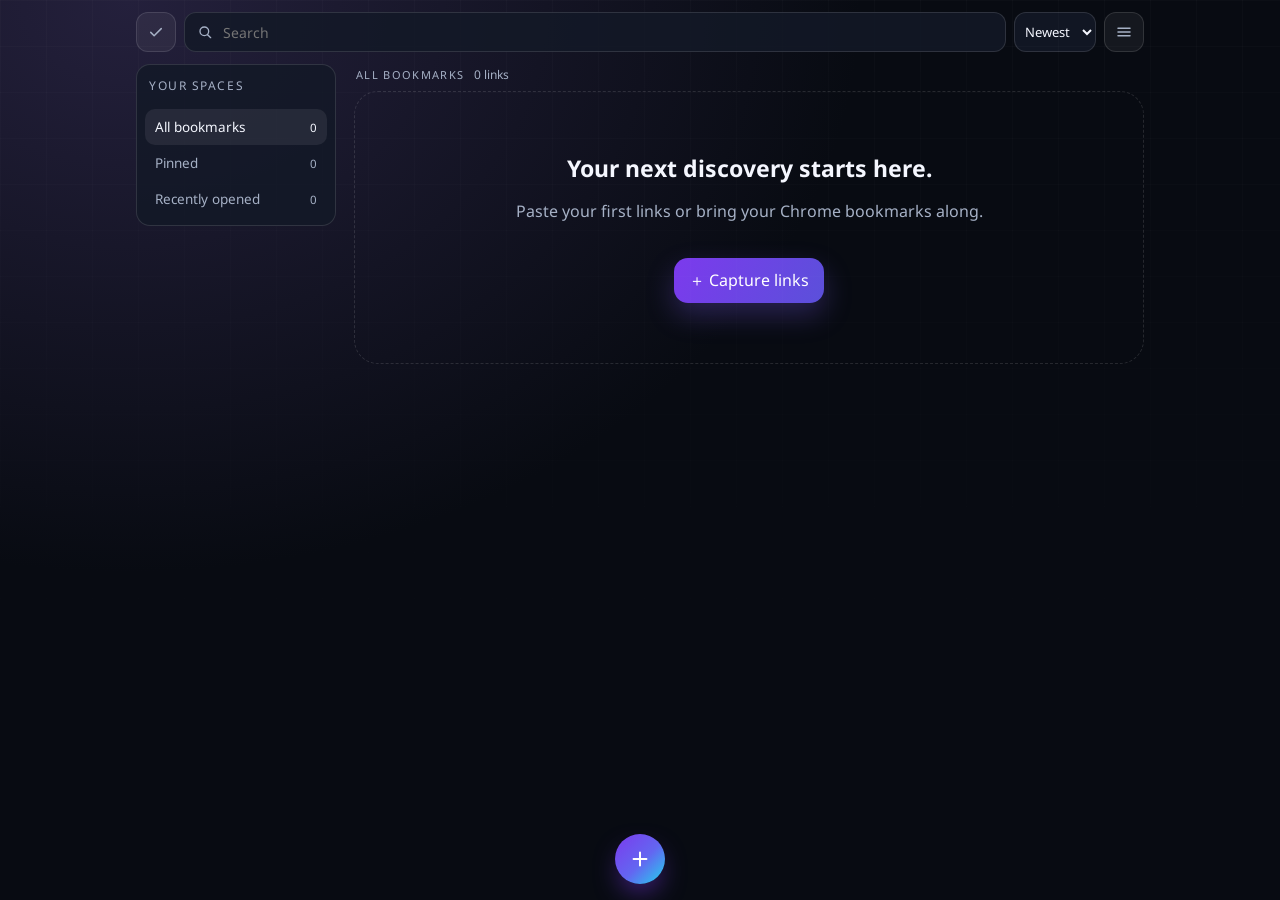
==== index.html @ bb886e71 "Add private Google Drive sync across devices Libraries sync through the Drive appDataFolder (drive.a" ====
<!doctype html><html lang="en"><head><meta charset="utf-8"><meta name="viewport" content="width=device-width, initial-scale=1, viewport-fit=cover"><meta name="theme-color" content="#080b12"><meta name="description" content="Orbit: a local-first bookmark library with quick capture, collections and full backups."><meta name="referrer" content="no-referrer"><title>Orbit / Your entire web</title><link rel="preload" href="./noto-sans.woff2" as="font" type="font/woff2" crossorigin><link rel="manifest" href="./manifest.webmanifest"><link rel="icon" href="./icon.svg" type="image/svg+xml"><style>
:root{--bg:#070910;--panel:rgba(18,21,34,.72);--panel2:rgba(255,255,255,.055);--text:#f5f7ff;--muted:#9ba3ba;--line:rgba(255,255,255,.105);--accent:#8b5cf6;--accent2:#22d3ee;--danger:#fb7185;--shadow:0 24px 70px rgba(0,0,0,.35);--radius:24px}
*{box-sizing:border-box}html{scroll-behavior:smooth}body{margin:0;min-height:100vh;font-family:Inter,ui-sans-serif,system-ui,-apple-system,"Segoe UI",sans-serif;background:radial-gradient(circle at 12% 8%,rgba(139,92,246,.22),transparent 28%),radial-gradient(circle at 85% 20%,rgba(34,211,238,.13),transparent 30%),var(--bg);color:var(--text)}
button,input,select{font:inherit}.ambient{position:fixed;inset:0;pointer-events:none;background-image:linear-gradient(rgba(255,255,255,.018) 1px,transparent 1px),linear-gradient(90deg,rgba(255,255,255,.018) 1px,transparent 1px);background-size:46px 46px;mask-image:linear-gradient(to bottom,black,transparent 80%)}
.shell{width:min(1440px,100%);margin:auto;padding:24px}.topbar{display:flex;align-items:center;justify-content:space-between;gap:16px;margin-bottom:28px}.brand{display:flex;align-items:center;gap:13px}.logo{width:44px;height:44px;border-radius:15px;background:conic-gradient(from 210deg,var(--accent),var(--accent2),#f472b6,var(--accent));box-shadow:0 0 32px rgba(139,92,246,.4);position:relative}.logo:after{content:"";position:absolute;inset:8px;border-radius:10px;background:var(--bg)}h1{font-size:18px;margin:0;letter-spacing:-.02em}.eyebrow{font-size:11px;letter-spacing:.16em;text-transform:uppercase;color:var(--muted);margin-top:3px}.actions{display:flex;gap:10px;flex-wrap:wrap}.btn{border:1px solid var(--line);background:var(--panel2);color:var(--text);padding:11px 15px;border-radius:14px;cursor:pointer;transition:.2s;display:inline-flex;align-items:center;gap:8px}.btn:hover{transform:translateY(-2px);border-color:rgba(255,255,255,.22);background:rgba(255,255,255,.09)}.btn.primary{border:0;background:linear-gradient(135deg,var(--accent),#6d5dfc);box-shadow:0 12px 28px rgba(124,92,246,.28)}
.hero{border:1px solid var(--line);background:linear-gradient(135deg,rgba(255,255,255,.075),rgba(255,255,255,.025));backdrop-filter:blur(24px);border-radius:32px;padding:clamp(24px,5vw,54px);box-shadow:var(--shadow);overflow:hidden;position:relative}.hero:after{content:"";position:absolute;width:360px;height:360px;border-radius:50%;right:-150px;top:-180px;background:radial-gradient(circle,rgba(34,211,238,.23),transparent 68%)}.hero h2{font-size:clamp(34px,6vw,72px);line-height:.96;letter-spacing:-.06em;max-width:850px;margin:0 0 20px}.gradient{background:linear-gradient(90deg,#fff 5%,#a78bfa 50%,#67e8f9);-webkit-background-clip:text;color:transparent}.hero p{max-width:720px;color:var(--muted);font-size:clamp(15px,2vw,18px);line-height:1.65;margin:0}.stats{display:flex;gap:12px;margin-top:30px;flex-wrap:wrap}.stat{background:rgba(0,0,0,.18);border:1px solid var(--line);border-radius:16px;padding:11px 15px;color:var(--muted)}.stat strong{color:var(--text)}
.toolbar{display:grid;grid-template-columns:minmax(230px,1fr) auto auto;gap:12px;margin:24px 0}.search{position:relative}.search input,.select{width:100%;padding:15px 16px;border:1px solid var(--line);border-radius:16px;background:var(--panel);color:var(--text);outline:none}.search input{padding-left:46px}.search span{position:absolute;left:17px;top:15px;color:var(--muted)}input:focus,select:focus{border-color:var(--accent2);box-shadow:0 0 0 4px rgba(34,211,238,.08)}option{background:#121522}
.layout{display:grid;grid-template-columns:220px 1fr;gap:22px}.sidebar,.content{min-width:0}.sidebar{border:1px solid var(--line);background:var(--panel);border-radius:22px;padding:12px;height:max-content;position:sticky;top:16px}.navbtn{width:100%;text-align:left;border:0;background:transparent;color:var(--muted);padding:12px;border-radius:12px;cursor:pointer;display:flex;justify-content:space-between}.navbtn.active,.navbtn:hover{color:var(--text);background:rgba(255,255,255,.075)}.section-title{font-size:12px;text-transform:uppercase;letter-spacing:.13em;color:var(--muted);margin:4px 4px 15px}.grid{display:grid;grid-template-columns:repeat(auto-fill,minmax(260px,1fr));gap:14px}.card{border:1px solid var(--line);background:linear-gradient(145deg,rgba(24,28,44,.9),rgba(14,16,27,.8));border-radius:22px;padding:19px;min-height:178px;display:flex;flex-direction:column;transition:.22s;position:relative;overflow:hidden}.card:hover{transform:translateY(-4px);border-color:rgba(139,92,246,.45);box-shadow:0 20px 46px rgba(0,0,0,.24)}.card-head{display:flex;justify-content:space-between;gap:12px}.favicon{width:42px;height:42px;border-radius:13px;background:linear-gradient(135deg,rgba(139,92,246,.3),rgba(34,211,238,.18));display:grid;place-items:center;font-weight:800;color:#ddd6fe}.iconbtn{border:0;background:transparent;color:var(--muted);cursor:pointer;padding:6px;border-radius:9px}.iconbtn:hover{background:rgba(255,255,255,.08);color:var(--text)}.card h3{font-size:17px;margin:20px 0 7px;white-space:nowrap;overflow:hidden;text-overflow:ellipsis}.domain{font-size:13px;color:var(--muted);white-space:nowrap;overflow:hidden;text-overflow:ellipsis}.card-foot{margin-top:auto;display:flex;align-items:center;justify-content:space-between;gap:10px}.tag{font-size:11px;border:1px solid var(--line);padding:5px 8px;border-radius:99px;color:var(--muted)}.open{color:#a5f3fc;text-decoration:none;font-size:13px;font-weight:700}.empty{grid-column:1/-1;text-align:center;border:1px dashed var(--line);border-radius:24px;padding:60px 20px;color:var(--muted)}
.modal{position:fixed;inset:0;background:rgba(2,4,10,.74);backdrop-filter:blur(12px);display:none;align-items:center;justify-content:center;padding:18px;z-index:30}.modal.show{display:flex}.dialog{width:min(520px,100%);border:1px solid var(--line);background:#111522;border-radius:26px;padding:24px;box-shadow:var(--shadow)}.dialog h3{font-size:24px;margin:0 0 20px}.field{margin:14px 0}.field label{display:block;font-size:13px;color:var(--muted);margin-bottom:7px}.field input{width:100%;border:1px solid var(--line);background:#0b0e18;color:var(--text);padding:13px;border-radius:13px;outline:none}.dialog-actions{display:flex;justify-content:flex-end;gap:10px;margin-top:22px}.toast{position:fixed;right:20px;bottom:20px;background:#181d2d;border:1px solid var(--line);padding:13px 16px;border-radius:14px;opacity:0;transform:translateY(15px);transition:.25s;pointer-events:none;z-index:50}.toast.show{opacity:1;transform:none}.sr-only{position:absolute;width:1px;height:1px;overflow:hidden;clip:rect(0,0,0,0)}
@media(max-width:760px){.shell{padding:14px}.topbar{align-items:flex-start}.brand .eyebrow{display:none}.actions .btn span{display:none}.hero{border-radius:26px;padding:28px 22px}.toolbar{grid-template-columns:1fr 1fr}.search{grid-column:1/-1}.layout{display:block}.sidebar{display:flex;overflow-x:auto;position:static;margin-bottom:16px;padding:7px}.sidebar .section-title{display:none}.navbtn{width:auto;min-width:max-content}.grid{grid-template-columns:1fr}.card{min-height:160px}.toast{left:14px;right:14px;bottom:14px;text-align:center}}
@media(prefers-color-scheme:light){:root{--bg:#f5f6fb;--panel:rgba(255,255,255,.78);--panel2:rgba(15,23,42,.045);--text:#121525;--muted:#687086;--line:rgba(15,23,42,.11);--shadow:0 24px 70px rgba(69,61,109,.12)}body{background:radial-gradient(circle at 12% 8%,rgba(139,92,246,.15),transparent 30%),radial-gradient(circle at 85% 20%,rgba(34,211,238,.12),transparent 30%),var(--bg)}.logo:after{background:#f5f6fb}.card{background:linear-gradient(145deg,rgba(255,255,255,.95),rgba(246,247,252,.85))}.field input{background:#fff;color:var(--text)}.dialog{background:#fff}option{background:#fff}}

:root{--bg:#080b12;--panel:rgba(19,25,39,.85);--accent:#a78bfa;--accent2:#5eead4}
body[data-theme="light"]{--bg:#f3f5fa;--panel:#fff;--panel2:#e9edf5;--text:#172033;--muted:#56647a;--line:#d6dce8;background:#f3f5fa}
body[data-theme="dark"]{--bg:#080b12;--panel:rgba(19,25,39,.85);--panel2:rgba(255,255,255,.055);--text:#f5f7ff;--muted:#a6b1c6;--line:rgba(255,255,255,.12);background:radial-gradient(ellipse at 10% 0%,#24203c 0,transparent 45%),#080b12}
body[data-theme="light"] .card,body[data-theme="light"] .dialog{background:#fff}body[data-theme="dark"] .card,body[data-theme="dark"] .dialog{background:#131a29}body[data-theme="dark"] .field input{background:#0b101b;color:#f5f7ff}body[data-theme="light"] .field input{background:#f5f7fb;color:#172033}body[data-theme="light"] .gradient{background:linear-gradient(90deg,#263451,#6d28d9,#0f766e);background-clip:text}body[data-theme="light"] .open{color:#08766b}body[data-theme="light"] .toast{background:#fff;color:#172033}
button,a,input,textarea,select{-webkit-tap-highlight-color:transparent}button:focus-visible,a:focus-visible{outline:3px solid var(--accent2);outline-offset:3px}button{min-height:44px}.iconbtn{min-width:44px;min-height:44px}.btn.primary{color:#fff;background:linear-gradient(120deg,#7c3aed,#5b50da)}.topbar{flex-wrap:wrap}.hero h2{font-size:clamp(34px,5.4vw,66px)}.hero{padding:32px 38px}.hero p{font-size:16px}.hero:after{pointer-events:none}.statusline{display:flex;gap:12px;flex-wrap:wrap;font-size:12px;color:var(--muted);margin:15px 0}.dot{color:#5eead4}.toolbar{grid-template-columns:minmax(200px,1fr) 160px auto}.search input{font-size:17px;min-height:56px}.card{min-height:225px}.card h3{white-space:normal;display:-webkit-box;-webkit-line-clamp:2;-webkit-box-orient:vertical;line-height:1.4;margin:14px 0 6px}.card-main{color:inherit;text-decoration:none;display:block;flex:1;position:relative}.card-main:after{content:'';position:absolute;inset:-12px -12px 0}.card-head{position:relative;z-index:2;align-items:center}.favicon{overflow:hidden;position:relative;flex-shrink:0}.favicon img{position:absolute;inset:0;width:100%;height:100%;object-fit:contain;padding:8px;background:var(--panel)}.card-foot{margin-top:14px;gap:8px}.card-foot .tag{overflow:hidden;text-overflow:ellipsis;white-space:nowrap;max-width:80%}.notes{font-size:13px;line-height:1.5;color:var(--muted);display:-webkit-box;-webkit-line-clamp:2;-webkit-box-orient:vertical;overflow:hidden;margin:9px 0}.tags{font-size:11px;color:var(--accent2);margin-top:8px;overflow-wrap:anywhere}.selected{outline:2px solid var(--accent)}.check{width:20px;height:20px;accent-color:#8b5cf6;cursor:pointer}.compact .grid{grid-template-columns:1fr}.compact .card{min-height:0;display:grid;grid-template-columns:150px 1fr auto;gap:16px;align-items:center;padding:12px 16px}.compact .card h3{margin:0}.compact .card-foot{margin:0}.compact .notes,.compact .tags{display:none}.compact .favicon{width:34px;height:34px}.compact .card-main:after{inset:-10px 0}.section-head{display:flex;justify-content:space-between;align-items:center;gap:12px;margin-bottom:14px}.section-head .section-title{margin:0}.selectionbar{display:flex;gap:8px;flex-wrap:wrap;align-items:center;padding:12px;border:1px solid var(--line);border-radius:16px;margin-bottom:14px;background:var(--panel)}.selectionbar[hidden]{display:none}.selectionbar span{margin-right:auto}.navbtn{gap:12px;min-height:44px}.navbtn span{overflow:hidden;text-overflow:ellipsis}.dialog{max-height:90dvh;overflow:auto;width:min(600px,100%)}dialog{color:var(--text);border:1px solid var(--line);background:var(--panel);border-radius:24px;padding:24px;width:min(600px,calc(100% - 28px));max-height:90dvh;box-shadow:var(--shadow)}dialog::backdrop{background:rgba(0,0,0,.72);backdrop-filter:blur(8px)}dialog h2{margin:0 0 8px;font-size:24px;letter-spacing:-.03em}dialog p{color:var(--muted);line-height:1.6;font-size:14px}.field textarea,.field select{width:100%;border:1px solid var(--line);background:var(--bg);color:var(--text);padding:13px;border-radius:13px;resize:vertical;min-height:48px;font-size:16px}.field input{font-size:16px}.dialog-actions{position:sticky;bottom:-24px;background:inherit;padding:14px 0}.dialog-actions .btn{justify-content:center}.field small{color:var(--muted);display:block;margin-top:7px}.menu-grid{display:grid;grid-template-columns:1fr 1fr;gap:10px}.menu-grid button{text-align:left;display:block;padding:18px}.menu-grid small{display:block;font-size:12px;line-height:1.5;color:var(--muted);margin-top:6px}.notice{font-size:13px;line-height:1.6;padding:14px;border-radius:14px;background:var(--panel2);border:1px solid var(--line);color:var(--muted);margin:14px 0}.error{color:#fb7185}.bottomnav{display:none}.newbadge{font-size:10px;color:var(--accent2);margin-left:8px}.subtitle{color:var(--muted);font-size:13px}.progress{font-size:13px;color:var(--accent2);min-height:24px}.empty strong{color:var(--text);font-size:23px}.empty .btn{margin-top:20px}.card-actions{display:flex}.install[hidden]{display:none}.busy{opacity:.65;pointer-events:none}.hero .eyebrow{color:var(--accent2);margin:0 0 18px}.logo:after{border-radius:50%;inset:11px}.logo{border-radius:50%}.stats{margin-top:22px}.stat{padding:9px 14px}.footer{font-size:12px;color:var(--muted);padding:28px 0;text-align:center}.restoremode{display:flex;gap:15px;flex-wrap:wrap}.restoremode label{display:flex;gap:6px;align-items:center}.restoremode input{width:auto}.tag{overflow-wrap:anywhere}#toast{max-width:calc(100% - 28px)}
@media(prefers-reduced-motion:reduce){*{transition:none!important;scroll-behavior:auto!important;animation:none!important}}
@media(min-width:1600px){.shell{width:min(1800px,100%);padding:36px}.grid{grid-template-columns:repeat(auto-fill,minmax(290px,1fr))}}
@media(max-width:760px){.shell{padding:16px 14px 96px}.hero{padding:24px 20px}.hero h2{font-size:38px;line-height:1.04}.hero p{font-size:14px}.hero .eyebrow{font-size:10px}.stats{gap:7px}.stat{font-size:12px;padding:8px 10px}.toolbar{grid-template-columns:1fr auto}.search{grid-column:1/-1}.actions{gap:6px}.actions .btn{padding:10px 12px}.actions .btn span{display:inline}.actions .desktop-label{display:none!important}.topbar{margin-bottom:18px}.bottomnav{display:flex;position:fixed;bottom:0;left:0;right:0;z-index:10;justify-content:space-around;background:var(--panel);backdrop-filter:blur(24px);border-top:1px solid var(--line);padding:6px 6px calc(6px + env(safe-area-inset-bottom))}.bottomnav button{background:none;border:0;color:var(--muted);font-size:11px;display:flex;flex-direction:column;gap:3px;align-items:center;justify-content:center;min-width:54px;min-height:50px}.bottomnav b{font-size:20px;color:var(--text);font-weight:500}.bottomnav .capture-nav{color:#c4b5fd}.bottomnav .capture-nav b{color:#c4b5fd}.sidebar{gap:5px}.sidebar .navbtn{max-width:220px}.grid{gap:12px}.card{min-height:205px;padding:16px}.compact .card{grid-template-columns:1fr;gap:9px}.compact .card-head{justify-content:space-between}.compact .card-foot{display:none}.menu-grid{grid-template-columns:1fr}.toast{bottom:88px}.dialog-actions{flex-wrap:wrap}.dialog-actions .btn{flex:1}.section-head{align-items:flex-start}.section-title{font-size:11px}.hero .stats .stat:last-child{display:none}}

/* ===== Orbit interface ===== */
@font-face{font-family:"Noto Sans";src:url(./noto-sans.woff2) format("woff2");font-weight:100 900;font-style:normal;font-display:swap}
:root{--read:"Noto Sans",system-ui,-apple-system,"Segoe UI",Roboto,"Helvetica Neue",Arial,sans-serif;--ctl:40px}
body{font-family:var(--read);-webkit-font-smoothing:antialiased;text-rendering:optimizeLegibility}
button,input,select,textarea{font-family:inherit}
body[data-theme="dark"]{--row:#0d121e;--row-hover:#111828;--row-sel:#161a30;--b1:rgba(167,139,250,.38);--b2:rgba(255,255,255,.06);--b3:rgba(94,234,212,.30);--h1:rgba(167,139,250,.7);--h3:rgba(94,234,212,.6)}
body[data-theme="light"]{--row:#fff;--row-hover:#fbf9ff;--row-sel:#f3efff;--b1:rgba(124,58,237,.30);--b2:rgba(15,23,42,.07);--b3:rgba(13,148,136,.28);--h1:rgba(124,58,237,.6);--h3:rgba(13,148,136,.55)}
.shell{width:min(1040px,100%);padding:max(12px,env(safe-area-inset-top)) 16px 108px}
/* top bar: select-all, search, sort, menu */
.toolbar{display:flex;align-items:center;gap:8px;margin:0 0 12px}
.tbtn{flex:none;display:grid;place-items:center;width:var(--ctl);height:var(--ctl);min-height:var(--ctl);padding:0;border:1px solid var(--line);border-radius:12px;background:var(--panel2);color:var(--muted);cursor:pointer;transition:color .15s,border-color .15s,background .15s}
.tbtn svg{width:18px;height:18px;fill:none;stroke:currentColor;stroke-width:2;stroke-linecap:round;stroke-linejoin:round;display:block}
.tbtn:hover,.tbtn.some{color:var(--text);border-color:var(--h1)}
.tbtn.on{color:#fff;border-color:transparent;background:linear-gradient(135deg,#7c3aed,#22d3ee)}
.search{position:relative;flex:1;min-width:0}
.search input{width:100%;height:var(--ctl);min-height:var(--ctl);padding:0 12px 0 38px;border-radius:12px;font-size:14px}
.search span{position:absolute;left:13px;top:0;height:var(--ctl);display:flex;align-items:center;color:var(--muted)}
#sort{flex:none;width:auto;height:var(--ctl);min-height:var(--ctl);padding:0 6px;border-radius:12px;font-size:13px}
/* filters + heading */
.layout{grid-template-columns:200px 1fr;gap:18px}
.sidebar{border-radius:14px;padding:8px}
.navbtn{padding:0 10px;min-height:36px;align-items:center;border-radius:10px;font-size:13.5px}
.navbtn small{font-size:11.5px}
.section-head{margin:2px 2px 8px}
.section-head>div{display:flex;align-items:baseline;gap:10px}
.section-head .section-title{font-size:11px;letter-spacing:.12em}
.subtitle{font-size:12px}
/* rows (compact) */
#grid{display:flex;flex-direction:column;gap:5px}
#grid .card{flex-direction:row;align-items:center;gap:11px;min-height:40px;padding:0 6px 0 12px;border:1px solid transparent;border-radius:12px;overflow:visible;transform:none;box-shadow:none;background:linear-gradient(var(--row),var(--row)) padding-box,linear-gradient(100deg,var(--b1),var(--b2) 48%,var(--b3)) border-box;transition:background .2s,box-shadow .25s}
#grid .card:hover,#grid .card:focus-within{background:linear-gradient(var(--row-hover),var(--row-hover)) padding-box,linear-gradient(100deg,var(--h1),var(--b2) 48%,var(--h3)) border-box;box-shadow:0 8px 22px -14px rgba(139,92,246,.55)}
#grid .card.selected{background:linear-gradient(var(--row-sel),var(--row-sel)) padding-box,linear-gradient(100deg,var(--h1),var(--b2) 48%,var(--h3)) border-box}
#grid .num{flex:none;min-width:2ch;text-align:right;font-size:11px;letter-spacing:.02em;color:var(--muted);font-variant-numeric:lining-nums tabular-nums;opacity:.85}
#grid .card-main{flex:1;min-width:0;align-self:stretch;display:flex;align-items:center;padding:5px 0;color:inherit;text-decoration:none}
#grid .card-main:after{display:none}
#grid .name{display:block;max-width:100%;font-size:13.5px;line-height:1.35;font-weight:400;letter-spacing:.005em;color:var(--text);white-space:nowrap;overflow:hidden;text-overflow:ellipsis}
#grid .check{-webkit-appearance:none;appearance:none;flex:none;display:grid;place-content:center;width:15px;height:15px;margin:0;border:1.5px solid rgba(148,158,184,.45);border-radius:5px;background:transparent;cursor:pointer;transition:border-color .15s}
#grid .check:after{content:"";width:7px;height:7px;border-radius:2px;background:linear-gradient(135deg,#a78bfa,#5eead4);transform:scale(0);transition:transform .15s}
#grid .check:hover,#grid .check:checked{border-color:var(--h1)}
#grid .check:checked:after{transform:scale(1)}
#grid .check:focus-visible{outline:2px solid var(--accent2);outline-offset:2px}
#grid .card-actions{display:flex;flex:none;gap:0;margin:0}
#grid .iconbtn{display:grid;place-items:center;width:28px;height:28px;min-width:28px;min-height:28px;padding:0;border-radius:8px;opacity:.5;transition:opacity .15s,background .15s,color .15s}
#grid .iconbtn svg,.iconbtn svg{width:15px;height:15px;fill:none;stroke:currentColor;stroke-width:1.8;stroke-linecap:round;stroke-linejoin:round;display:block}
#grid .iconbtn.on svg{fill:currentColor}
#grid .card:hover .iconbtn,#grid .card:focus-within .iconbtn,#grid .iconbtn:focus-visible{opacity:1}
#grid .iconbtn.on{opacity:1;color:#fbbf24}
#grid .iconbtn[data-delete]:hover{color:var(--danger)}
/* floating add button */
.fab{position:fixed;left:50%;bottom:calc(16px + env(safe-area-inset-bottom));transform:translateX(-50%);z-index:20;width:50px;height:50px;min-height:50px;padding:0;border:0;border-radius:50%;display:grid;place-items:center;color:#fff;cursor:pointer;background:linear-gradient(135deg,#7c3aed,#6366f1 55%,#22d3ee);box-shadow:0 12px 28px -8px rgba(124,58,237,.75),0 2px 8px rgba(0,0,0,.4);transition:transform .18s,box-shadow .18s}
.fab svg{width:22px;height:22px;fill:none;stroke:currentColor;stroke-width:2.2;stroke-linecap:round;display:block}
.fab:hover{transform:translateX(-50%) translateY(-2px)}
.fab:active{transform:translateX(-50%) scale(.94)}
body.selecting .fab{display:none}
/* selection bar (bottom, replaces the add button while selecting) */
.selectionbar{position:fixed;left:50%;bottom:calc(14px + env(safe-area-inset-bottom));transform:translateX(-50%);z-index:25;display:flex;flex-wrap:nowrap;align-items:center;gap:6px;width:max-content;max-width:calc(100vw - 20px);margin:0;padding:6px 6px 6px 14px;border:1px solid var(--line);border-radius:16px;background:var(--row);box-shadow:0 14px 40px -12px rgba(0,0,0,.6)}
.selectionbar[hidden]{display:none}
#selectedCount{font-size:13px;margin-right:6px;white-space:nowrap}
#selectedCount b{font-weight:700}
.selectionbar .btn{height:34px;min-height:34px;padding:0 12px;border-radius:10px;font-size:12.5px}
#bulkDelete{color:var(--danger)}
/* library drawer (right side) */
dialog.drawer{margin:0 0 0 auto;padding:0;inset:0 0 0 auto;height:100dvh;max-height:100dvh;width:min(380px,92vw);border-radius:18px 0 0 18px;border-right:0;overflow:auto;background:var(--row)}
dialog.drawer[open]{animation:drawer-in .24s cubic-bezier(.2,.8,.2,1)}
@keyframes drawer-in{from{transform:translateX(100%)}to{transform:none}}
.drawer-in{min-height:100%;box-sizing:border-box;padding:16px 16px calc(24px + env(safe-area-inset-bottom))}
.drawer-head{display:flex;align-items:center;justify-content:space-between}
.drawer h2{margin:0;font-size:20px;letter-spacing:-.01em}
.drawer p{margin:6px 0 0;font-size:13px}
.drawer .menu-grid{grid-template-columns:1fr;gap:8px;margin-top:14px}
.drawer .menu-grid button{padding:12px 14px;border-radius:12px;min-height:0;font-size:14px}
.drawer .menu-grid small{margin-top:3px;font-size:12px}
.drawer .notice{font-size:12.5px}
@media(hover:none){#grid .iconbtn{opacity:.8}}
@media(pointer:coarse){:root{--ctl:44px}.search input,#sort{font-size:16px}#grid .card{min-height:46px}#grid .iconbtn{width:36px;height:36px;min-width:36px;min-height:36px}}
@media(max-width:760px){
.shell{padding:max(10px,env(safe-area-inset-top)) 12px 108px}
.sidebar{border:0;background:none;padding:0 0 2px;margin:0 0 8px;gap:6px;scrollbar-width:none}
.sidebar::-webkit-scrollbar{display:none}
.navbtn{flex:none;width:auto;min-width:0;min-height:32px;padding:0 12px;gap:8px;align-items:center;border:1px solid var(--line);border-radius:999px;font-size:12.5px}
.navbtn.active{border-color:var(--h1)}
#grid .card{gap:10px;padding-left:11px}
}
@media(max-width:400px){.selectedlbl{display:none}}
/* ===== Polish: soft selection, row actions ===== */
#grid .name{font-size:13px;font-weight:500;letter-spacing:0}
#grid .num{font-size:10.5px;font-weight:600;opacity:.55}
#grid .card{outline:0;border-radius:14px}
#grid .card:hover,#grid .card:focus-within{box-shadow:0 6px 18px -12px rgba(0,0,0,.7)}
#grid .card.selected,#grid .card.selected:hover{outline:0;box-shadow:none;background:linear-gradient(rgba(139,124,240,.10),rgba(139,124,240,.10)) padding-box,linear-gradient(var(--row),var(--row)) padding-box,linear-gradient(100deg,var(--b1),var(--b2) 48%,var(--b3)) border-box}
#grid .card.pinned,#grid .card.pinned:hover{box-shadow:inset 2px 0 0 rgba(167,139,250,.5)}
#grid .check{width:16px;height:16px;border:1.5px solid rgba(148,158,184,.4)}
#grid .check:after{width:4px;height:8px;margin-top:-2px;border:solid #fff;border-width:0 2px 2px 0;border-radius:0;background:none;transform:rotate(45deg) scale(0)}
#grid .check:checked{background:#7d6df0;border-color:#7d6df0}
#grid .check:checked:after{transform:rotate(45deg) scale(1)}
.tbtn.on{color:#c4b5fd;border-color:rgba(167,139,250,.5);background:rgba(139,124,240,.16)}
#grid .card-actions{align-items:center;gap:1px}
#grid .iconbtn{width:30px;height:30px;min-width:30px;min-height:30px;border-radius:9px;opacity:.55}
#grid .iconbtn svg{width:16px;height:16px}
#grid .iconbtn.on{color:#a99cf5;opacity:1}
#grid .iconbtn.on svg{fill:currentColor;fill-opacity:.25}
#grid .iconbtn[data-copylink]:hover{color:var(--accent2)}
.movepair{display:flex;flex-direction:column;width:22px;margin:0 2px;flex:none}
#grid .movebtn{display:grid;place-items:center;width:22px;height:15px;min-height:15px;padding:0;border:0;border-radius:6px;background:transparent;color:var(--muted);cursor:pointer;opacity:.7;transition:opacity .15s,background .15s,color .15s}
#grid .movebtn svg{width:12px;height:12px;fill:none;stroke:currentColor;stroke-width:2.4;stroke-linecap:round;stroke-linejoin:round;display:block}
#grid .movebtn:hover:not(:disabled){background:rgba(255,255,255,.08);color:var(--text);opacity:1}
#grid .movebtn:disabled{opacity:.18;cursor:default}
@media(hover:none){#grid .iconbtn{opacity:.75}}
@media(pointer:coarse){#grid .iconbtn{width:34px;height:34px;min-width:34px;min-height:34px}#grid .movebtn{width:26px;height:21px;min-height:21px}.movepair{width:26px}}
@media(max-width:400px){#grid .iconbtn{width:30px;min-width:30px}#grid .card-actions{gap:0}}
/* Google Drive sync */
.syncbox{margin-top:14px;padding:14px;border:1px solid var(--line);border-radius:14px;background:var(--panel2)}
.syncbox strong{display:block;font-size:14px}
.syncbox small{display:block;color:var(--muted);font-size:12.5px;line-height:1.5;margin-top:3px;overflow-wrap:anywhere}
.syncactions{display:flex;flex-wrap:wrap;gap:8px;margin-top:12px}
.syncactions .btn{padding:9px 12px;font-size:13px;min-height:0}
.syncactions .btn[disabled]{opacity:.55;cursor:default;transform:none}
.syncbox details{margin-top:12px;font-size:13px}
.syncbox summary{cursor:pointer;color:var(--muted)}
.syncbox .field{margin:10px 0 8px}
.syncbox .field input{width:100%;box-sizing:border-box}
#syncBtn{position:relative}
#syncBtn[hidden],.syncactions [hidden]{display:none}
#syncBtn.ok{color:var(--h3)}
#syncBtn.busy svg{animation:syncpulse .8s ease-in-out infinite alternate}
@keyframes syncpulse{to{opacity:.3}}
#syncBtn.warn::after,#syncBtn.err::after{content:"";position:absolute;top:6px;right:6px;width:8px;height:8px;border-radius:50%;background:#f59e0b}
#syncBtn.err::after{background:var(--danger)}
@media(prefers-reduced-motion:reduce){#syncBtn.busy svg{animation:none;opacity:.5}}
</style></head><body data-theme="dark">
<div class="ambient" aria-hidden="true"></div><main class="shell">



<section class="toolbar"><button class="tbtn" id="selectAll" type="button" aria-pressed="false" aria-label="Select all" title="Select all"><svg viewBox="0 0 24 24" aria-hidden="true"><path d="M5 12.5l4.5 4.5L19 7.5"/></svg></button><div class="search"><span aria-hidden="true"><svg viewBox="0 0 24 24" width="16" height="16" fill="none" stroke="currentColor" stroke-width="2" stroke-linecap="round" aria-hidden="true"><circle cx="11" cy="11" r="6.5"/><path d="M16 16l4.5 4.5"/></svg></span><label class="sr-only" for="search">Search library</label><input id="search" type="search" placeholder="Search" autocomplete="off"></div><select class="select" id="sort" aria-label="Sort library"><option value="new">Newest</option><option value="az">A–Z</option><option value="recent">Opened</option><option value="domain">Site</option></select><button class="tbtn" id="syncBtn" type="button" hidden aria-label="Google Drive sync" title="Google Drive sync"><svg viewBox="0 0 24 24" aria-hidden="true"><path d="M7 18.5a4.5 4.5 0 0 1-.4-9A6 6 0 0 1 18 10a4.25 4.25 0 0 1-.5 8.5z"/></svg></button><button class="tbtn" id="dataBtn" type="button" aria-haspopup="dialog" aria-label="Open library menu" title="Library menu"><svg viewBox="0 0 24 24" aria-hidden="true"><path d="M4 7h16M4 12h16M4 17h16"/></svg></button></section>
<div class="layout"><aside class="sidebar" id="sidebar" aria-label="Collections"></aside><section class="content"><div class="section-head"><div><div class="section-title" id="resultTitle">All bookmarks</div><div class="subtitle" id="resultCount"></div></div></div><div class="selectionbar" id="selectionbar" hidden><span id="selectedCount"></span><button class="btn" id="bulkMove">Move</button><button class="btn" id="bulkExport">Export</button><button class="btn" id="bulkDelete">Delete</button><button class="btn" id="deselect" aria-label="Clear selection">✕</button></div><div class="grid" id="grid"></div></section></div>
</main>

<button class="fab" id="captureBtn" type="button" aria-label="Add link" title="Add link"><svg viewBox="0 0 24 24" aria-hidden="true"><path d="M12 5v14M5 12h14"/></svg></button>
<dialog id="captureDialog"><form id="captureForm"><h2>Catch something good.</h2><p>Paste anything, one per line: web addresses, localhost, local files, app links. Nothing is rejected.</p><div class="field"><label for="captureText">Links to save</label><textarea id="captureText" rows="7" required placeholder="https://example.com&#10;https://another-site.com/article"></textarea></div><div class="field"><label for="captureName">Name (only when saving one link)</label><input id="captureName" maxlength="300" placeholder="e.g. Rust async guide" autocomplete="off"></div><div class="field"><label for="captureCollection">Collection</label><input id="captureCollection" list="collectionList" placeholder="Inbox" maxlength="200"></div><div class="progress" id="captureCount" aria-live="polite">Paste links to begin.</div><div class="dialog-actions"><button class="btn" type="button" data-close>Cancel</button><button class="btn" type="button" id="singleAdd">Add with notes</button><button class="btn primary" type="submit" id="saveCapture">Save all bookmarks</button></div></form></dialog>
<dialog id="editDialog"><form id="editForm"><h2 id="editHeading">A link worth keeping.</h2><input id="editId" type="hidden"><div class="field"><label for="editTitle">Name</label><input id="editTitle" required maxlength="300" placeholder="e.g. Rust async guide"></div><div class="field"><label for="editUrl">Address or link</label><input id="editUrl" required placeholder="https://… · localhost:3000 · file:///… · anything"></div><div class="field"><label for="editCollection">Collection / folder path</label><input id="editCollection" list="collectionList" maxlength="200" placeholder="Learning / Programming"></div><div class="field"><label for="editTags">Tags, separated by commas</label><input id="editTags" maxlength="500" placeholder="research, inspiration"></div><div class="field"><label for="editNotes">Why did you save this?</label><textarea id="editNotes" rows="3" maxlength="5000" placeholder="A little context for your future self…"></textarea></div><div class="dialog-actions"><button class="btn" type="button" data-close>Cancel</button><button class="btn primary" type="submit">Save bookmark</button></div></form></dialog>
<dialog id="dataDialog" class="drawer" aria-label="Library menu"><div class="drawer-in"><div class="drawer-head"><h2>Library</h2><button class="tbtn" type="button" data-close aria-label="Close menu"><svg viewBox="0 0 24 24" aria-hidden="true"><path d="M6 6l12 12M18 6L6 18"/></svg></button></div><p>Sync across devices, back up everything, or bring in Chrome folders.</p><section class="syncbox" aria-labelledby="syncTitle"><strong id="syncTitle">Google Drive sync</strong><small id="syncStatus" aria-live="polite">Off. Bookmarks are saved only on this device.</small><div class="syncactions"><button class="btn primary" type="button" id="syncConnect">Connect Google Drive</button><button class="btn" type="button" id="syncNow" hidden>Sync now</button><button class="btn" type="button" id="syncDisconnect" hidden>Disconnect</button></div><details id="syncSetup"><summary>Setup: Google OAuth client ID</summary><div class="field"><label for="syncClientId">OAuth client ID (Web application)</label><input id="syncClientId" placeholder="1234-abc.apps.googleusercontent.com" autocomplete="off" spellcheck="false" maxlength="200"></div><button class="btn" type="button" id="syncSaveId">Save client ID</button><small>Create it once in Google Cloud Console and add this site's address as an authorised JavaScript origin. Steps are in the README. Each device remembers the ID after you save it.</small></details></section><div class="menu-grid"><button class="btn" id="importChrome">Import Chrome HTML<small>Preserve nested folder paths. Skip duplicate URLs.</small></button><button class="btn" id="backup">Full JSON backup<small>All links, pins, notes, tags, dates and preferences.</small></button><button class="btn" id="restore">Restore JSON backup<small>Validate first, then merge or replace safely.</small></button><button class="btn" id="chromeExport">Export to Chrome<small>Standard bookmark HTML with nested folders.</small></button><button class="btn" id="publish">Publish library snapshot<small>Download library.json for your GitHub Pages repository.</small></button><button class="btn" id="refreshPublished">Load published library<small>Merge the latest library.json without deleting local changes.</small></button></div><div class="notice"><strong>Google Drive sync is private.</strong> Your library is kept in a hidden Orbit folder in your own Drive that only Orbit can read. Without sync, bookmarks stay on this device: transfer a JSON backup instead. A published snapshot is visible to anyone who can access the site. Never publish private or work-confidential links.</div></div></dialog>
<dialog id="restoreDialog"><h2>Restore your library</h2><p id="restoreSummary"></p><div class="restoremode"><label><input type="radio" name="restoreMode" value="merge" checked> Merge safely</label><label><input type="radio" name="restoreMode" value="replace"> Replace this library</label></div><div class="notice">Merge keeps existing versions of duplicate URLs. Replace removes current bookmarks and restores the backup's preferences. A recovery backup downloads before replacement.</div><div class="dialog-actions"><button class="btn" data-close>Cancel</button><button class="btn primary" id="confirmRestore">Restore</button></div></dialog>
<dialog id="moveDialog"><form id="moveForm"><h2>Give these links a home.</h2><div class="field"><label for="moveCollection">Destination collection</label><input id="moveCollection" list="collectionList" maxlength="200" placeholder="Inbox"></div><div class="dialog-actions"><button class="btn" type="button" data-close>Cancel</button><button class="btn primary" type="submit">Move selected</button></div></form></dialog>
<dialog id="confirmDialog"><h2 id="confirmHeading">Are you sure?</h2><p id="confirmText"></p><div class="dialog-actions"><button class="btn" id="confirmNo">Cancel</button><button class="btn primary" id="confirmYes">Delete</button></div></dialog>
<datalist id="collectionList"></datalist><input type="file" id="chromeFile" accept=".html,text/html" hidden><input type="file" id="jsonFile" accept=".json,application/json" hidden><div class="toast" id="toast" role="status" aria-live="polite"></div>
<script>
'use strict';
(()=>{
const $=s=>document.querySelector(s),$$=s=>[...document.querySelectorAll(s)],MAX=50000;
let db,deleted={},items=[],settings={theme:'dark',compact:false,icons:false},filter='all',selected=new Set(),visible=[],pendingRestore=null,installEvent=null,toastTimer;
const esc=s=>String(s??'').replace(/[&<>"']/g,c=>({'&':'&amp;','<':'&lt;','>':'&gt;','"':'&quot;',"'":'&#39;'}[c]));
const uid=()=>crypto.randomUUID?crypto.randomUUID():Date.now().toString(36)+'-'+Math.random().toString(36).slice(2);
const host=u=>{try{return new URL(u).hostname.replace(/^www\./,'')}catch{return ''}};const key=x=>x.url+'\n'+x.title;
const MAXURL=100000,SCHEME_FIRST=/^(tel|sms|smsto|fax|callto|facetime|facetime-audio|geo|urn|magnet|mailto|bitcoin|skype|whatsapp):/i,COPYONLY=/^(javascript|vbscript|data|blob|file|filesystem|about|chrome|chrome-extension|chrome-untrusted|chrome-search|devtools|edge|brave|opera|vivaldi|view-source|moz-extension|resource|ms-browser-extension|safari-extension):/i;
function url(v){v=String(v??'').trim();if(!v)throw Error('Enter something to save.');if(v.length>MAXURL)throw Error('That is too long to save (limit 100,000 characters).');if(/^https?:\/\//i.test(v)){try{return new URL(v).href}catch{return v}}if(/\s/.test(v)||SCHEME_FIRST.test(v))return v;const hp=v.match(/^(\[[0-9a-f:.]+\]|[^\s/?#:@]+)(?::(\d{1,5}))?(?:[/?#]\S*)?$/i);if(hp){const h=hp[1].toLowerCase(),local=h==='localhost'||h[0]==='['||/\.(local|localhost|lan|internal|test)$|\.home\.arpa$/.test(h)||/^\d{1,3}(\.\d{1,3}){3}$/.test(h);if(local||h.includes('.')||hp[2]){const full=(local||!h.includes('.')?'http://':'https://')+v;try{return new URL(full).href}catch{return full}}}return v}
function kind(u){if(/^https?:\/\/\S/i.test(u))return 'web';if(COPYONLY.test(u))return 'copy';if(/^[a-z][a-z0-9+.-]*:\S*$/i.test(u))return 'app';return 'copy'}
async function copyText(t){try{await navigator.clipboard.writeText(t);return true}catch{const a=document.createElement('textarea');a.value=t;a.style.cssText='position:fixed;opacity:0';document.body.append(a);a.select();let ok=false;try{ok=document.execCommand('copy')}catch{}a.remove();return ok}}
function titleFrom(u){return host(u)||u.slice(0,80)}
function clean(x){if(!x||typeof x!=='object')throw Error('Invalid bookmark record.');const u=url(x.url);return{id:uid(),url:u,title:String(x.title||titleFrom(u)).slice(0,300),category:String(x.category||'Inbox').slice(0,200),tags:Array.isArray(x.tags)?x.tags.filter(t=>typeof t==='string').slice(0,30).map(t=>t.slice(0,80)):[],notes:String(x.notes||'').slice(0,5000),fav:x.fav===true,ord:Number.isFinite(x.ord)?x.ord:0,created:Number.isFinite(x.created)&&x.created>0?x.created:Date.now(),updated:Number.isFinite(x.updated)?x.updated:Date.now(),lastOpened:Number.isFinite(x.lastOpened)?x.lastOpened:0,visits:Number.isFinite(x.visits)?Math.max(0,Math.floor(x.visits)):0}}
const IDRE=/^[a-zA-Z0-9-]{1,64}$/;
// Like clean(), but keeps the bookmark's id and sync timestamp so devices can match records.
function keep(x){const c=clean(x);if(typeof x.id==='string'&&IDRE.test(x.id))c.id=x.id;c.mod=Number.isFinite(x.mod)?x.mod:Math.max(c.updated,c.created);return c}
function cleanDeleted(d){const out={};if(d&&typeof d==='object')for(const[k,v]of Object.entries(d))if(IDRE.test(k)&&Number.isFinite(v))out[k]=v;return out}
const TOMB=180*864e5;
function prune(del,now=Date.now()){for(const k of Object.keys(del))if(now-del[k]>TOMB)delete del[k];return del}
const canon=x=>JSON.stringify(x,Object.keys(x).sort());
function sig(l){return [...l.items].sort((a,b)=>a.id<b.id?-1:a.id>b.id?1:0).map(canon).join('\n')+'\n#'+Object.keys(l.deleted).sort().map(k=>k+':'+l.deleted[k]).join(',')}
// Merge two libraries {items,deleted}. Newest edit (mod) wins per bookmark; a deletion wins over older edits;
// identical name+address pairs created separately on two devices collapse into one.
function mergeLibs(a,b){const del={...a.deleted};for(const[k,v]of Object.entries(b.deleted))if(!(del[k]>=v))del[k]=v;
const newer=(x,o)=>x.mod>o.mod||(x.mod===o.mod&&canon(x)>canon(o));
const by=new Map();for(const x of [...a.items,...b.items]){const o=by.get(x.id);if(!o||newer(x,o))by.set(x.id,x)}
const live=[...by.values()].filter(x=>!(del[x.id]>=x.mod)),seen=new Map();
for(const x of live){const k=key(x),o=seen.get(k);if(!o){seen.set(k,x);continue}const[win,lose]=newer(x,o)||(x.mod===o.mod&&x.id>o.id)?[x,o]:[o,x];seen.set(k,win);if(!(del[lose.id]>=lose.mod))del[lose.id]=lose.mod}
return{items:live.filter(x=>seen.get(key(x))===x),deleted:prune(del)}}
function toast(m){clearTimeout(toastTimer);$('#toast').textContent=m;$('#toast').classList.add('show');toastTimer=setTimeout(()=>$('#toast').classList.remove('show'),4500)}
function fail(e){console.error(e);toast(e.message||'Something went wrong. Your saved data has not been changed.')}
function bind(id,fn){$(id).addEventListener('click',e=>Promise.resolve().then(()=>fn(e)).catch(fail))}
function open(id){$(id).showModal()}function close(id){$(id).close()}
$$('[data-close]').forEach(b=>b.addEventListener('click',()=>b.closest('dialog').close()));
function request(req){return new Promise((res,rej)=>{req.onsuccess=()=>res(req.result);req.onerror=()=>rej(req.error)})}
async function openDB(){db=await new Promise((res,rej)=>{const r=indexedDB.open('orbit-v2',1);r.onupgradeneeded=()=>{r.result.createObjectStore('state')};r.onsuccess=()=>res(r.result);r.onerror=()=>rej(r.error);r.onblocked=()=>toast('Close other Orbit tabs to finish the database upgrade.')});db.onversionchange=()=>{db.close();toast('Orbit was updated in another tab. Reload this page.')};return request(db.transaction('state').objectStore('state').get('library'))}
let queue=Promise.resolve();
function commit(next=items,prefs=settings,recovery=null,opt={}){const job=queue.then(()=>new Promise((res,rej)=>{const now=Date.now();let list,del;if(opt.sync){const m=next(items,deleted);if(sig(m)===sig({items,deleted}))return res(false);list=m.items;del=m.deleted}else{const prev=new Map(items.map(x=>[x.id,x]));list=next.map(x=>prev.get(x.id)===x?x:{...x,mod:now});const ids=new Set(list.map(x=>x.id));del={...deleted};for(const id of prev.keys())if(!ids.has(id))del[id]=now}prune(del,now);const data={items:structuredClone(list),settings:structuredClone(prefs),deleted:del};const t=db.transaction('state','readwrite');if(recovery)t.objectStore('state').put(recovery,'recovery-before-replace');t.objectStore('state').put(data,'library');t.oncomplete=()=>{items=data.items;settings=data.settings;deleted=del;selected=new Set([...selected].filter(id=>items.some(x=>x.id===id)));applyPrefs();render();if(!opt.sync)Sync.changed();res(true)};t.onerror=()=>rej(Error('Could not save. Storage may be full or unavailable. Export a backup before closing.'));t.onabort=()=>rej(Error('Save interrupted. Please retry.'))}));queue=job.catch(()=>{});return job}
function applyPrefs(){document.body.dataset.theme=settings.theme}
function categories(){return [...new Set(items.map(x=>x.category))].sort((a,b)=>a.localeCompare(b))}
function nav(key,label,count){return `<button class="navbtn ${filter===key?'active':''}" data-filter="${esc(key)}" type="button"><span>${esc(label)}</span><small>${count}</small></button>`}
let pinnedVisible=[];const pinCmp=(a,b)=>(a.ord-b.ord)||(a.created-b.created);
function moveBtns(x,t){const i=pinnedVisible.indexOf(x);if(!x.fav||i<0)return '<span class="movepair" aria-hidden="true"></span>';return `<span class="movepair"><button class="movebtn" type="button" data-up="${x.id}" aria-label="Move ${t} up"${i===0?' disabled':''}>${IC.up}</button><button class="movebtn" type="button" data-down="${x.id}" aria-label="Move ${t} down"${i===pinnedVisible.length-1?' disabled':''}>${IC.down}</button></span>`}
function render(){const q=$('#search').value.trim().toLowerCase(),sort=$('#sort').value;visible=items.filter(x=>(filter==='all'||filter==='fav'&&x.fav||filter==='recent'&&x.lastOpened||filter.startsWith('cat:')&&x.category===filter.slice(4))&&[x.title,x.url,host(x.url),x.category,x.notes,...x.tags].join(' ').toLowerCase().includes(q));visible.sort((a,b)=>filter==='recent'||sort==='recent'?b.lastOpened-a.lastOpened:sort==='az'?a.title.localeCompare(b.title):sort==='domain'?host(a.url).localeCompare(host(b.url)):b.created-a.created);if(filter!=='recent')visible=[...visible.filter(x=>x.fav).sort(pinCmp),...visible.filter(x=>!x.fav)];pinnedVisible=filter==='recent'?[]:visible.filter(x=>x.fav);const cats=categories();$('#sidebar').innerHTML='<div class="section-title">Your spaces</div>'+nav('all','All bookmarks',items.length)+nav('fav','Pinned',items.filter(x=>x.fav).length)+nav('recent','Recently opened',items.filter(x=>x.lastOpened).length)+cats.map(c=>nav('cat:'+c,c,items.filter(x=>x.category===c).length)).join('');$('#collectionList').innerHTML=cats.map(c=>`<option value="${esc(c)}"></option>`).join('');$('#resultTitle').textContent=filter==='all'?'All bookmarks':filter==='fav'?'Pinned':filter==='recent'?'Recently opened':filter.slice(4);$('#resultCount').textContent=`${visible.length} ${visible.length===1?'link':'links'}${q?' matching your search':''}`;$('#selectionbar').hidden=!selected.size;document.body.classList.toggle('selecting',selected.size>0);$('#selectedCount').innerHTML=`<b>${selected.size}</b><span class="selectedlbl"> selected</span>`;const allSel=visible.length>0&&visible.every(x=>selected.has(x.id)),sa=$('#selectAll');sa.classList.toggle('on',allSel);sa.classList.toggle('some',!allSel&&selected.size>0);sa.setAttribute('aria-pressed',String(allSel));sa.setAttribute('aria-label',allSel?'Deselect all':'Select all');$('#grid').innerHTML=visible.length?visible.map(card).join(''):`<div class="empty"><strong>${items.length?'A little quiet here.':'Your next discovery starts here.'}</strong><p>${items.length?'Try another search or collection.':'Paste your first links or bring your Chrome bookmarks along.'}</p><button class="btn primary" data-empty-capture>＋ Capture links</button></div>`;$('#grid').querySelectorAll('img').forEach(img=>img.addEventListener('error',()=>img.remove(),{once:true}));}
const IC={pin:'<svg viewBox="0 0 24 24" aria-hidden="true"><path d="M12 17v5M9 10.8a2 2 0 0 1-1.1 1.8l-1.8.9A2 2 0 0 0 5 15.2V16a1 1 0 0 0 1 1h12a1 1 0 0 0 1-1v-.8a2 2 0 0 0-1.1-1.8l-1.8-.9A2 2 0 0 1 15 10.8V7a1 1 0 0 1 1-1 2 2 0 0 0 0-4H8a2 2 0 0 0 0 4 1 1 0 0 1 1 1z"/></svg>',copy:'<svg viewBox="0 0 24 24" aria-hidden="true"><rect x="9" y="9" width="11" height="11" rx="2.5"/><path d="M5 15V6.5A2.5 2.5 0 0 1 7.5 4H15"/></svg>',up:'<svg viewBox="0 0 24 24" aria-hidden="true"><path d="M6 15l6-6 6 6"/></svg>',down:'<svg viewBox="0 0 24 24" aria-hidden="true"><path d="M6 9l6 6 6-6"/></svg>',edit:'<svg viewBox="0 0 24 24" aria-hidden="true"><path d="M4 20h4L19 9l-4-4L4 16z"/><path d="M13.5 6.5l4 4"/></svg>',del:'<svg viewBox="0 0 24 24" aria-hidden="true"><path d="M6 6l12 12M18 6L6 18"/></svg>'};
function card(x,i){const n=String(i+1).padStart(Math.max(2,String(visible.length).length),'0'),sel=selected.has(x.id),t=esc(x.title),k=kind(x.url),h=host(x.url);const link=k==='copy'?`<a class="card-main" href="#" role="button" data-open="${x.id}" data-copy title="Click to copy · ${esc(x.url.slice(0,160))}">`:`<a class="card-main" href="${esc(x.url)}"${k==='web'?' target="_blank"':''} rel="noopener noreferrer" data-open="${x.id}" title="${t}${h?' · '+esc(h):''}">`;return `<article class="card${sel?' selected':''}${x.fav?' pinned':''}"><input class="check" type="checkbox" data-select="${x.id}" ${sel?'checked':''} aria-label="Select ${t}"><span class="num" aria-hidden="true">${n}</span>${link}<span class="name">${t}</span></a><div class="card-actions"><button class="iconbtn" type="button" data-copylink="${x.id}" aria-label="Copy link for ${t}" title="Copy link">${IC.copy}</button><button class="iconbtn${x.fav?' on':''}" type="button" data-pin="${x.id}" aria-label="${x.fav?'Unpin':'Pin'} ${t}" aria-pressed="${x.fav}" title="${x.fav?'Unpin':'Pin to top'}">${IC.pin}</button>${moveBtns(x,t)}<button class="iconbtn" data-edit="${x.id}" aria-label="Edit ${t}">${IC.edit}</button><button class="iconbtn" data-delete="${x.id}" aria-label="Delete ${t}">${IC.del}</button></div></article>`}
function captureCandidates(){const entries=[];$('#captureText').value.split(/\r?\n/).forEach(line=>{line=line.trim();if(!line)return;if(!/\s/.test(line)||/^(javascript|vbscript|data):/i.test(line)){entries.push(line);return}const m=line.match(/https?:\/\/[^\s<>"“”]+/gi);if(m)m.forEach(v=>{v=v.replace(/[.,;!]+$/,'');while(v.endsWith(')')&&(v.match(/\)/g)||[]).length>(v.match(/\(/g)||[]).length)v=v.slice(0,-1);entries.push(v)});else entries.push(line)});const valid=new Set();for(const v of entries){try{valid.add(url(v))}catch{}}const single=valid.size===1,name=single?$('#captureName').value.trim():'',tOf=u=>name||titleFrom(u),have=new Set(items.map(key)),all=[...valid];return{urls:all.filter(u=>!have.has(u+'\n'+tOf(u))),duplicates:all.filter(u=>have.has(u+'\n'+tOf(u))).length,invalid:0,single}}
function captureFeedback(){const c=captureCandidates();$('#captureCount').textContent=`${c.urls.length} new ${c.urls.length===1?'link':'links'} ready${c.duplicates?' · '+c.duplicates+' already saved':''}${c.invalid?' · '+c.invalid+' invalid':''}`;$('#saveCapture').disabled=!c.urls.length}
$('#captureText').addEventListener('input',captureFeedback);$('#captureName').addEventListener('input',captureFeedback);
function capture(){captureFeedback();open('#captureDialog')}
bind('#captureBtn',capture);
$('#captureForm').addEventListener('submit',async e=>{e.preventDefault();const b=$('#saveCapture');b.disabled=true;try{const c=captureCandidates();if(!c.urls.length)throw Error('No new valid links detected.');if(items.length+c.urls.length>MAX)throw Error('Library limit: 50,000 bookmarks.');const category=$('#captureCollection').value.trim()||'Inbox';const name=c.single?$('#captureName').value.trim():'';await commit([...items,...c.urls.map((u,i)=>clean({url:u,title:name,category,created:Date.now()+i}))]);$('#captureText').value='';$('#captureName').value='';close('#captureDialog');toast(`${c.urls.length} ${c.urls.length===1?'link':'links'} saved${c.duplicates?' · '+c.duplicates+' already saved, skipped':''}.`)}catch(e){fail(e)}finally{captureFeedback()}});
function edit(x){$('#editForm').reset();$('#editId').value=x?.id||'';$('#editUrl').value=x?.url||'';$('#editTitle').value=x?.title||'';$('#editCollection').value=x?.category||'';$('#editTags').value=x?.tags.join(', ')||'';$('#editNotes').value=x?.notes||'';$('#editHeading').textContent=x?'A little more context.':'A link worth keeping.';open('#editDialog')}
bind('#singleAdd',()=>{close('#captureDialog');edit()});
$('#editForm').addEventListener('submit',async e=>{e.preventDefault();try{const id=$('#editId').value,u=url($('#editUrl').value);const nm=$('#editTitle').value.trim()||titleFrom(u);if(items.some(x=>x.id!==id&&x.url===u&&x.title===nm))throw Error('You already have this exact name and address saved.');const old=items.find(x=>x.id===id);const data=clean({...old,url:u,title:$('#editTitle').value.trim(),category:$('#editCollection').value.trim()||'Inbox',notes:$('#editNotes').value.trim(),tags:[...new Set($('#editTags').value.split(',').map(t=>t.trim()).filter(Boolean))],updated:Date.now()});if(old)data.id=old.id;await commit(old?items.map(x=>x.id===id?data:x):[...items,data]);close('#editDialog');toast('Bookmark saved.')}catch(e){fail(e)}});
let confirmResolve;function ask(text){$('#confirmText').textContent=text;open('#confirmDialog');return new Promise(r=>confirmResolve=r)}bind('#confirmYes',()=>{close('#confirmDialog');confirmResolve?.(true)});bind('#confirmNo',()=>{close('#confirmDialog');confirmResolve?.(false)});$('#confirmDialog').addEventListener('cancel',()=>confirmResolve?.(false));
$('#grid').addEventListener('click',async e=>{try{if(e.target.closest('[data-empty-capture]'))return capture();let b=e.target.closest('[data-pin],[data-copylink],[data-up],[data-down],[data-edit],[data-delete],[data-open]');if(b&&b.hasAttribute('data-copy'))e.preventDefault();if(!b){const article=e.target.closest('.card');if(article&&!e.target.closest('button,input,a,label,.card-actions')){article.querySelector('[data-open]').click()}return;}const d=b.dataset,id=d.pin||d.copylink||d.up||d.down||d.edit||d.delete||d.open,x=items.find(v=>v.id===id);if(!x)return;if(d.copylink){const ok=await copyText(x.url);toast(ok?'Link copied.':'Could not copy automatically.');return}if(d.up||d.down){const which=d.up?'up':'down',dir=d.up?-1:1,pv=pinnedVisible,i=pv.findIndex(v=>v.id===id),j=i+dir;if(i<0||j<0||j>=pv.length)return;const order=items.filter(v=>v.fav).sort(pinCmp).map(v=>v.id),a=order.indexOf(pv[i].id),c=order.indexOf(pv[j].id);[order[a],order[c]]=[order[c],order[a]];const pos=new Map(order.map((k,n)=>[k,n]));await commit(items.map(v=>pos.has(v.id)?{...v,ord:pos.get(v.id)}:v));document.querySelector(`[data-${which}="${id}"]:not(:disabled)`)?.focus();return}if(b.dataset.open){if(b.hasAttribute('data-copy'))copyText(x.url).then(ok=>toast(ok?'Copied to clipboard. Browsers cannot open this kind of link from a web page.':'Could not copy automatically.'));await commit(items.map(v=>v.id===id?{...v,lastOpened:Date.now(),visits:v.visits+1}:v));}else if(b.dataset.edit)edit(x);else if(b.dataset.pin){const on=!x.fav,top=Math.max(-1,...items.filter(v=>v.fav).map(v=>v.ord))+1;await commit(items.map(v=>v.id===id?{...v,fav:on,ord:on?top:0,updated:Date.now()}:v));toast(on?'Pinned to the top.':'Unpinned.')}else if(await ask(`Delete “${x.title}”? Export a backup first if you may need it again.`)){await commit(items.filter(v=>v.id!==id));toast('Bookmark deleted.')}}catch(err){fail(err)}});
$('#grid').addEventListener('change',e=>{if(e.target.matches('[data-select]')){const id=e.target.dataset.select;e.target.checked?selected.add(id):selected.delete(id);render()}});
$('#sidebar').addEventListener('click',e=>{const b=e.target.closest('[data-filter]');if(b){filter=b.dataset.filter;render()}});
$('#search').addEventListener('input',render);$('#sort').addEventListener('change',render);

bind('#selectAll',()=>{const all=visible.length>0&&visible.every(x=>selected.has(x.id));visible.forEach(x=>all?selected.delete(x.id):selected.add(x.id));render()});bind('#deselect',()=>{selected.clear();render()});bind('#bulkMove',()=>open('#moveDialog'));
$('#moveForm').addEventListener('submit',async e=>{e.preventDefault();try{const category=$('#moveCollection').value.trim()||'Inbox',n=selected.size;await commit(items.map(x=>selected.has(x.id)?{...x,category,updated:Date.now()}:x));selected.clear();render();close('#moveDialog');toast(`${n} links moved.`)}catch(e){fail(e)}});
bind('#bulkDelete',async()=>{if(await ask(`Delete ${selected.size} selected bookmarks? This cannot be undone without a backup.`)){const n=selected.size;await commit(items.filter(x=>!selected.has(x.id)));selected.clear();render();toast(`${n} links deleted.`)}});
function download(name,data,type='application/json'){const a=document.createElement('a'),u=URL.createObjectURL(new Blob([data],{type}));a.href=u;a.download=name;document.body.append(a);a.click();a.remove();setTimeout(()=>URL.revokeObjectURL(u),10000)}
function backupData(list=items){return{app:'Orbit',version:2,exportedAt:new Date().toISOString(),settings,bookmarks:list}}
function backup(list=items,name='orbit-backup'){download(name+'-'+new Date().toISOString().slice(0,10)+'.json',JSON.stringify(backupData(list),null,2));toast('JSON backup downloaded.')}
bind('#bulkExport',()=>backup(items.filter(x=>selected.has(x.id)),'orbit-selected'));bind('#dataBtn',()=>open('#dataDialog'));$('#dataDialog').addEventListener('click',e=>{if(e.target===e.currentTarget||e.target.closest('.menu-grid button'))setTimeout(()=>close('#dataDialog'),0)});bind('#backup',()=>backup());
bind('#importChrome',()=>$('#chromeFile').click());bind('#restore',()=>$('#jsonFile').click());
function validateBackup(data){if(!data||data.app!=='Orbit'||data.version!==2||!Array.isArray(data.bookmarks))throw Error('Not a supported Orbit 2 backup. Use Chrome import for HTML files.');if(data.bookmarks.length>MAX)throw Error('Backup exceeds 50,000 bookmarks.');const list=data.bookmarks.map(clean);const seen=new Set();return{items:list.filter(x=>{const k=key(x);if(seen.has(k))return false;seen.add(k);return true}),settings:{theme:data.settings?.theme==='light'?'light':'dark',compact:data.settings?.compact===true,icons:data.settings?.icons===true}}}
async function readFile(input){const f=input.files[0];input.value='';if(!f)return null;if(f.size>30*1024*1024)throw Error('File is too large. Maximum import size is 30 MB.');return f.text()}
$('#jsonFile').addEventListener('change',async()=>{try{const text=await readFile($('#jsonFile'));if(text===null)return;pendingRestore=validateBackup(JSON.parse(text));$('#restoreSummary').textContent=`Validated ${pendingRestore.items.length} unique bookmarks. Choose how to restore them.`;close('#dataDialog');open('#restoreDialog')}catch(e){fail(e)}});
bind('#confirmRestore',async()=>{if(!pendingRestore)return;const replace=$('input[name="restoreMode"]:checked').value==='replace';let next;if(replace){backup(items,'orbit-before-restore');next=pendingRestore.items}else{const urls=new Set(items.map(x=>x.url));next=[...items,...pendingRestore.items.filter(x=>!urls.has(x.url))]}if(next.length>MAX)throw Error('Merged library exceeds 50,000 bookmarks.');await commit(next,replace?pendingRestore.settings:settings,replace?{items:structuredClone(items),settings:structuredClone(settings)}:null);pendingRestore=null;close('#restoreDialog');toast('Library restored successfully.')});
function parseChrome(text){const doc=new DOMParser().parseFromString(text,'text/html'),out=[];const root=doc.querySelector('dl');if(!root)throw Error('No bookmark folder list found. Select a Chrome bookmark HTML export.');function walk(dl,path){let folder=null;for(const el of dl.children){if(el.tagName==='DT'){const h=[...el.children].find(c=>c.tagName==='H3'),a=[...el.children].find(c=>c.tagName==='A'),nested=[...el.children].find(c=>c.tagName==='DL');if(h){folder=h.textContent.trim();if(nested){walk(nested,[...path,folder]);folder=null}}else if(a){try{out.push(clean({url:a.getAttribute('href'),title:a.textContent.trim(),category:path.join(' / ')||'Imported',created:Number(a.getAttribute('ADD_DATE'))*1000||Date.now()}))}catch{}}}else if(el.tagName==='DL'){walk(el,folder?[...path,folder]:path);folder=null}else if(el.tagName==='P'){for(const child of el.children)if(child.tagName==='DL')walk(child,path)}}}walk(root,[]);return out}
$('#chromeFile').addEventListener('change',async()=>{try{const text=await readFile($('#chromeFile'));if(text===null)return;const imported=parseChrome(text),urls=new Set(items.map(x=>x.url));let duplicates=0;const added=imported.filter(x=>{if(urls.has(x.url)){duplicates++;return false}urls.add(x.url);return true});if(items.length+added.length>MAX)throw Error('Import exceeds the 50,000 bookmark limit.');await commit([...items,...added]);close('#dataDialog');toast(`${added.length} links imported with folder paths · ${duplicates} duplicates skipped.`)}catch(e){fail(e)}});
function chromeHTML(){const tree={links:[],folders:new Map()};for(const x of items){let node=tree;for(const part of x.category.split(' / ').filter(Boolean)){if(!node.folders.has(part))node.folders.set(part,{links:[],folders:new Map()});node=node.folders.get(part)}node.links.push(x)}function emit(node){return '<DL><p>\n'+[...node.folders].map(([name,n])=>`<DT><H3>${esc(name)}</H3>\n${emit(n)}`).join('')+node.links.map(x=>`<DT><A HREF="${esc(x.url)}" ADD_DATE="${Math.floor(x.created/1000)}">${esc(x.title)}</A>\n`).join('')+'</DL><p>\n'}return '<!DOCTYPE NETSCAPE-Bookmark-file-1>\n<META HTTP-EQUIV="Content-Type" CONTENT="text/html; charset=UTF-8">\n<TITLE>Orbit Bookmarks</TITLE>\n<H1>Orbit Bookmarks</H1>\n'+emit(tree)}
bind('#chromeExport',()=>{download('orbit-chrome-bookmarks.html',chromeHTML(),'text/html');toast('Chrome-compatible HTML downloaded.')});
bind('#publish',()=>{const publicData={app:'Orbit',version:2,exportedAt:new Date().toISOString(),bookmarks:items.map(x=>({...x,visits:0,lastOpened:0}))};download('library.json',JSON.stringify(publicData,null,2));toast('Upload library.json to your site root. It will be public. Notes and tags are included.')});
async function published(quiet=false){if(!/^https?:$/.test(location.protocol)){if(!quiet)throw Error('Publish this app on HTTPS first, or restore a JSON backup locally.');return}try{const response=await fetch('./library.json',{cache:'no-store'});if(!response.ok){if(quiet&&response.status===404)return;throw Error('No published library found. Upload library.json alongside index.html.')}const data=validateBackup(await response.json());const urls=new Set(items.map(x=>x.url)),add=data.items.filter(x=>!urls.has(x.url));if(items.length+add.length>MAX)throw Error('Published library is too large to merge.');if(add.length)await commit([...items,...add]);if(!quiet||add.length)toast(`${add.length} published links added. Existing local versions kept.`)}catch(e){if(!quiet)throw e}}
bind('#refreshPublished',()=>published());
window.addEventListener('keydown',e=>{if((e.ctrlKey||e.metaKey)&&e.key.toLowerCase()==='k'){e.preventDefault();$('#search').focus()}});


// ---------- Google Drive sync ----------
// Paste your OAuth client ID here to hard-code it for every device, or save it in Library > Google Drive sync > Setup.
const GDRIVE_CLIENT_ID='';
const Sync=(()=>{
const SCOPE='https://www.googleapis.com/auth/drive.appdata',FILE='orbit-library.json',API='https://www.googleapis.com/drive/v3',UP='https://www.googleapis.com/upload/drive/v3',LS='orbit-gdrive';
let cfg={},gisP=null,tc=null,tcId='',pending=null,busy=false,again=false,timer=0,state='off',lastErr='';
try{cfg=JSON.parse(localStorage.getItem(LS)||'{}')||{}}catch{cfg={}}
const save=()=>{try{localStorage.setItem(LS,JSON.stringify(cfg))}catch{}};
const clientId=()=>GDRIVE_CLIENT_ID||cfg.clientId||'';
const authErr=()=>Object.assign(Error('Google sign-in expired. Tap sync to reconnect.'),{auth:true});
const token=()=>cfg.token&&cfg.token.exp>Date.now()+60000?cfg.token.v:null;
function gis(){if(window.google?.accounts?.oauth2)return Promise.resolve();return gisP??=new Promise((res,rej)=>{const s=document.createElement('script');s.src='https://accounts.google.com/gsi/client';s.async=true;s.onload=()=>res();s.onerror=()=>{gisP=null;s.remove();rej(Error('Could not load Google sign-in. Check your connection.'))};document.head.append(s)})}
function client(){if(tc&&tcId===clientId())return tc;tcId=clientId();return tc=google.accounts.oauth2.initTokenClient({client_id:tcId,scope:SCOPE,
callback:r=>{const p=pending;pending=null;if(!p)return;if(r.error)return p.rej(Error(r.error==='access_denied'?'Google Drive access was not granted.':'Google sign-in failed: '+r.error));if(!google.accounts.oauth2.hasGrantedAllScopes(r,SCOPE))return p.rej(Error('Tick the Google Drive permission so Orbit can store its library.'));cfg.token={v:r.access_token,exp:Date.now()+(Number(r.expires_in)||3600)*1000};save();p.res(r.access_token)},
error_callback:e=>{const p=pending;pending=null;p?.rej(Error(e?.type==='popup_failed_to_open'?'Allow pop-ups for this site, then try again.':e?.type==='popup_closed'?'Google sign-in was closed before it finished.':'Google sign-in failed.'))}})}
// Must start from a tap: browsers only allow the Google pop-up after a user gesture.
async function authorise(consent){if(!clientId())throw Error('Add your Google OAuth client ID first (Setup, below).');await gis();return new Promise((res,rej)=>{pending={res,rej};client().requestAccessToken({prompt:consent?'consent':'',login_hint:cfg.email||undefined})})}
async function api(path,opt={},base=API){const t=token();if(!t)throw authErr();let r;try{r=await fetch(base+path,{...opt,headers:{Authorization:'Bearer '+t,...opt.headers}})}catch{throw Error('Offline. Changes will sync when you reconnect.')}
if(r.status===401){cfg.token=null;save();throw authErr()}if(!r.ok){let m='';try{m=(await r.json()).error?.message||''}catch{}throw Error('Google Drive error '+r.status+(m?': '+m:''))}return r}
function parse(d){if(!d||d.app!=='Orbit'||!Array.isArray(d.bookmarks))throw Error('The Drive copy is not an Orbit library.');const list=[];for(const x of d.bookmarks){try{list.push(keep(x))}catch{}}return{items:list,deleted:cleanDeleted(d.deleted)}}
function payload(m){return JSON.stringify({app:'Orbit',version:2,sync:1,exportedAt:new Date().toISOString(),settings,bookmarks:m.items,deleted:m.deleted})}
async function upload(id,body){if(id)return api(`/files/${id}?uploadType=media`,{method:'PATCH',headers:{'Content-Type':'application/json'},body},UP);
const b='orbit'+Math.random().toString(36).slice(2),meta=JSON.stringify({name:FILE,parents:['appDataFolder'],mimeType:'application/json'});
return api('/files?uploadType=multipart&fields=id',{method:'POST',headers:{'Content-Type':'multipart/related; boundary='+b},body:`--${b}\r\nContent-Type: application/json; charset=UTF-8\r\n\r\n${meta}\r\n--${b}\r\nContent-Type: application/json\r\n\r\n${body}\r\n--${b}--`},UP)}
async function run(interactive=false){if(!cfg.connected||!clientId())return show();if(busy){again=true;return}busy=true;again=false;show('busy');
try{if(!token()){if(!interactive)throw authErr();await authorise(false)}
const q=encodeURIComponent(`name='${FILE}' and trashed=false`),files=(await(await api(`/files?spaces=appDataFolder&q=${q}&orderBy=modifiedTime desc&fields=files(id)`)).json()).files||[];
let remote={items:[],deleted:{}};for(const f of files)remote=mergeLibs(remote,parse(await(await api(`/files/${f.id}?alt=media`)).json()));
let merged;await commit((cur,del)=>(merged=mergeLibs({items:cur,deleted:del},remote)),settings,null,{sync:true});
if(files.length!==1||sig(merged)!==sig(remote))await upload(files[0]?.id,payload(merged));
for(const f of files.slice(1))await api(`/files/${f.id}`,{method:'DELETE'}).catch(()=>{});
cfg.lastSync=Date.now();if(!again)cfg.dirty=false;save();lastErr='';show('ok')}
catch(e){console.error(e);lastErr=e.message;show(e.auth?'auth':'err');if(interactive&&!e.auth)toast(e.message)}
finally{busy=false;if(again)run(false)}}
function rel(t){const s=(Date.now()-t)/1000;return s<60?'just now':s<3600?Math.floor(s/60)+' min ago':s<86400?Math.floor(s/3600)+' h ago':new Date(t).toLocaleDateString()}
function show(s=state){state=s;const on=!!cfg.connected,b=$('#syncBtn'),st=$('#syncStatus');
b.hidden=!on;b.classList.toggle('busy',s==='busy');b.classList.toggle('ok',s==='ok');b.classList.toggle('warn',s==='auth'||(on&&cfg.dirty&&s!=='busy'));b.classList.toggle('err',s==='err');
$('#syncConnect').hidden=on;$('#syncNow').hidden=!on;$('#syncDisconnect').hidden=!on;$('#syncNow').disabled=s==='busy';
const who=cfg.email?' · '+cfg.email:'';
const msg=!clientId()?'Add your Google OAuth client ID in Setup below to turn on sync.':!on?'Off. Bookmarks are saved only on this device.':s==='busy'?'Syncing…':s==='auth'?`Sign-in expired${cfg.dirty?', with changes waiting':''}. Tap Sync now to reconnect.`:s==='err'?'Last sync failed: '+lastErr:cfg.lastSync?`Synced ${rel(cfg.lastSync)}${who}`:'Connected'+who;
st.textContent=msg;b.title='Google Drive sync: '+msg;b.setAttribute('aria-label',b.title);$('#syncClientId').value=GDRIVE_CLIENT_ID||cfg.clientId||'';$('#syncClientId').disabled=!!GDRIVE_CLIENT_ID;$('#syncSetup').hidden=!!GDRIVE_CLIENT_ID}
async function connect(){if(!clientId()){$('#syncSetup').open=true;$('#syncClientId').focus();throw Error('Paste your Google OAuth client ID first.')}
show('busy');try{await authorise(true)}catch(e){show('off');throw e}cfg.connected=true;cfg.dirty=true;save();
try{cfg.email=(await(await api('/about?fields=user(emailAddress)')).json()).user?.emailAddress||'';save()}catch{}
await run(false);if(state==='ok')toast('Google Drive sync is on. Connect your other devices with the same Google account.')}
async function disconnect(){if(!await ask('Turn off Google Drive sync on this device? Your bookmarks stay here and in Drive; they just stop syncing.'))return;
const t=cfg.token?.v;if(t&&window.google?.accounts?.oauth2)try{google.accounts.oauth2.revoke(t,()=>{})}catch{}
cfg={clientId:cfg.clientId};save();show('off');toast('Sync turned off on this device.')}
function changed(){if(!cfg.connected)return;cfg.dirty=true;save();show();clearTimeout(timer);timer=setTimeout(()=>run(false),1500)}
function init(){bind('#syncBtn',()=>run(true));bind('#syncNow',()=>run(true));bind('#syncConnect',connect);bind('#syncDisconnect',disconnect);
bind('#syncSaveId',()=>{const v=$('#syncClientId').value.trim();if(v&&!/^[\w.-]+\.apps\.googleusercontent\.com$/.test(v))throw Error('That does not look like a Google client ID (it ends in .apps.googleusercontent.com).');cfg.clientId=v;tc=null;save();show();if(v)gis().catch(()=>{});toast(v?'Client ID saved. Now tap Connect Google Drive.':'Client ID cleared.')});
$('#dataBtn').addEventListener('click',()=>{show();if(clientId())gis().catch(()=>{})});
document.addEventListener('visibilitychange',()=>{if(document.visibilityState==='visible')run(false)});
addEventListener('online',()=>run(false));setInterval(()=>{if(document.visibilityState==='visible'&&!busy)run(false)},120000);
show(cfg.connected?(token()?'ok':'auth'):'off');if(cfg.connected){gis().catch(()=>{});run(false)}}
return{init,changed,run};
})();

async function init(){try{const state=await openDB();if(state){if(!Array.isArray(state.items))throw Error('Saved library could not be read. Do not clear site data. Restore a known-good backup.');const checked=validateBackup({app:'Orbit',version:2,bookmarks:[],settings:state.settings}),seen=new Set();items=[];for(const raw of state.items){const x=keep(raw),k=key(x);if(!seen.has(k)){seen.add(k);items.push(x)}}deleted=cleanDeleted(state.deleted);settings={...settings,...checked.settings}}else{let old;try{old=JSON.parse(localStorage.getItem('orbit-bookmarks-v1')||'null')}catch{toast('Old local data is unreadable. It has been left untouched.')}if(Array.isArray(old)){const migrated=[];for(const x of old){try{migrated.push(clean(x))}catch{}}await commit(migrated);toast(`${migrated.length} bookmarks migrated. Original local storage retained.`)}}applyPrefs();render();Sync.init();await published(true);if('serviceWorker'in navigator&&/^https?:$/.test(location.protocol))navigator.serviceWorker.register('./sw.js').catch(()=>toast('Offline cache unavailable. Online browsing still works.'));}catch(e){$('#grid').innerHTML='<div class="empty"><strong>We could not open your library.</strong><p>Allow site storage, leave private browsing, then reload. Existing data has not been overwritten.</p></div>';fail(e)}}
init();
})();
</script></body></html>
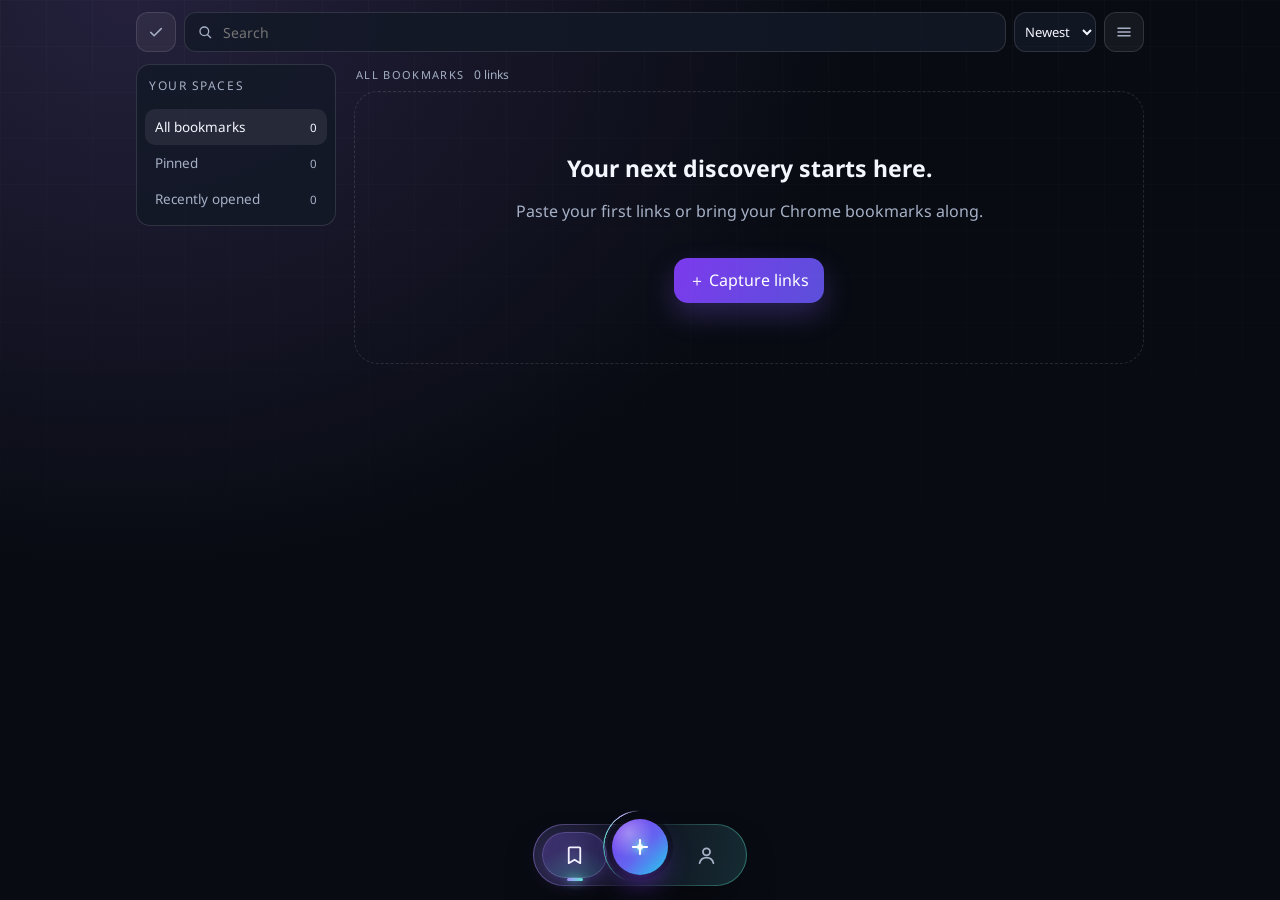
==== commit d9d88311: "Add Orbit Contacts with Google Sheet sync and a shared bottom dock - contacts.html: phone-first cont" ====
--- a/index.html
+++ b/index.html
@@ -1,4 +1,6 @@
-<!doctype html><html lang="en"><head><meta charset="utf-8"><meta name="viewport" content="width=device-width, initial-scale=1, viewport-fit=cover"><meta name="theme-color" content="#080b12"><meta name="description" content="Orbit: a local-first bookmark library with quick capture, collections and full backups."><meta name="referrer" content="no-referrer"><title>Orbit / Your entire web</title><link rel="preload" href="./noto-sans.woff2" as="font" type="font/woff2" crossorigin><link rel="manifest" href="./manifest.webmanifest"><link rel="icon" href="./icon.svg" type="image/svg+xml"><style>
+<!doctype html><html lang="en" data-page="bookmarks"><head><meta charset="utf-8"><meta name="viewport" content="width=device-width, initial-scale=1, viewport-fit=cover"><meta name="theme-color" content="#080b12"><meta name="description" content="Orbit: a local-first bookmark library with quick capture, collections and full backups."><meta name="referrer" content="no-referrer"><title>Orbit / Your entire web</title><link rel="preload" href="./noto-sans.woff2" as="font" type="font/woff2" crossorigin><link rel="manifest" href="./manifest.webmanifest"><link rel="icon" href="./icon.svg" type="image/svg+xml"><link rel="stylesheet" href="./orbit-dock.css">
+<script>(function(){var h=document.documentElement;addEventListener('pagereveal',function(e){if(e.viewTransition){var v=e.viewTransition;v.ready&&v.ready.catch(function(){});v.finished&&v.finished.catch(function(){});if(v.types){try{v.types.add(h.dataset.page==='contacts'?'forward':'back')}catch(x){}}}});var d=null;try{d=sessionStorage.getItem('orbit-nav');sessionStorage.removeItem('orbit-nav')}catch(x){}if(d&&!('CSSViewTransitionRule' in window))h.classList.add('ot-arrive-'+d);try{var p=localStorage.getItem('orbit-dock-pos');if(p)h.dataset.dockPos=p}catch(x){}})();</script>
+<script type="speculationrules">{"prefetch":[{"urls":["./contacts.html"],"eagerness":"eager"}],"prerender":[{"urls":["./contacts.html"],"eagerness":"moderate"}]}</script><style>
 :root{--bg:#070910;--panel:rgba(18,21,34,.72);--panel2:rgba(255,255,255,.055);--text:#f5f7ff;--muted:#9ba3ba;--line:rgba(255,255,255,.105);--accent:#8b5cf6;--accent2:#22d3ee;--danger:#fb7185;--shadow:0 24px 70px rgba(0,0,0,.35);--radius:24px}
 *{box-sizing:border-box}html{scroll-behavior:smooth}body{margin:0;min-height:100vh;font-family:Inter,ui-sans-serif,system-ui,-apple-system,"Segoe UI",sans-serif;background:radial-gradient(circle at 12% 8%,rgba(139,92,246,.22),transparent 28%),radial-gradient(circle at 85% 20%,rgba(34,211,238,.13),transparent 30%),var(--bg);color:var(--text)}
 button,input,select{font:inherit}.ambient{position:fixed;inset:0;pointer-events:none;background-image:linear-gradient(rgba(255,255,255,.018) 1px,transparent 1px),linear-gradient(90deg,rgba(255,255,255,.018) 1px,transparent 1px);background-size:46px 46px;mask-image:linear-gradient(to bottom,black,transparent 80%)}
@@ -72,7 +74,7 @@
 .fab svg{width:22px;height:22px;fill:none;stroke:currentColor;stroke-width:2.2;stroke-linecap:round;display:block}
 .fab:hover{transform:translateX(-50%) translateY(-2px)}
 .fab:active{transform:translateX(-50%) scale(.94)}
-body.selecting .fab{display:none}
+
 /* selection bar (bottom, replaces the add button while selecting) */
 .selectionbar{position:fixed;left:50%;bottom:calc(14px + env(safe-area-inset-bottom));transform:translateX(-50%);z-index:25;display:flex;flex-wrap:nowrap;align-items:center;gap:6px;width:max-content;max-width:calc(100vw - 20px);margin:0;padding:6px 6px 6px 14px;border:1px solid var(--line);border-radius:16px;background:var(--row);box-shadow:0 14px 40px -12px rgba(0,0,0,.6)}
 .selectionbar[hidden]{display:none}
@@ -129,47 +131,29 @@
 @media(hover:none){#grid .iconbtn{opacity:.75}}
 @media(pointer:coarse){#grid .iconbtn{width:34px;height:34px;min-width:34px;min-height:34px}#grid .movebtn{width:26px;height:21px;min-height:21px}.movepair{width:26px}}
 @media(max-width:400px){#grid .iconbtn{width:30px;min-width:30px}#grid .card-actions{gap:0}}
-/* Google Drive sync */
-.syncbox{margin-top:14px;padding:14px;border:1px solid var(--line);border-radius:14px;background:var(--panel2)}
-.syncbox strong{display:block;font-size:14px}
-.syncbox small{display:block;color:var(--muted);font-size:12.5px;line-height:1.5;margin-top:3px;overflow-wrap:anywhere}
-.syncactions{display:flex;flex-wrap:wrap;gap:8px;margin-top:12px}
-.syncactions .btn{padding:9px 12px;font-size:13px;min-height:0}
-.syncactions .btn[disabled]{opacity:.55;cursor:default;transform:none}
-.syncbox details{margin-top:12px;font-size:13px}
-.syncbox summary{cursor:pointer;color:var(--muted)}
-.syncbox .field{margin:10px 0 8px}
-.syncbox .field input{width:100%;box-sizing:border-box}
-#syncBtn{position:relative}
-#syncBtn[hidden],.syncactions [hidden]{display:none}
-#syncBtn.ok{color:var(--h3)}
-#syncBtn.busy svg{animation:syncpulse .8s ease-in-out infinite alternate}
-@keyframes syncpulse{to{opacity:.3}}
-#syncBtn.warn::after,#syncBtn.err::after{content:"";position:absolute;top:6px;right:6px;width:8px;height:8px;border-radius:50%;background:#f59e0b}
-#syncBtn.err::after{background:var(--danger)}
-@media(prefers-reduced-motion:reduce){#syncBtn.busy svg{animation:none;opacity:.5}}
 </style></head><body data-theme="dark">
-<div class="ambient" aria-hidden="true"></div><main class="shell">
-
-
-
-<section class="toolbar"><button class="tbtn" id="selectAll" type="button" aria-pressed="false" aria-label="Select all" title="Select all"><svg viewBox="0 0 24 24" aria-hidden="true"><path d="M5 12.5l4.5 4.5L19 7.5"/></svg></button><div class="search"><span aria-hidden="true"><svg viewBox="0 0 24 24" width="16" height="16" fill="none" stroke="currentColor" stroke-width="2" stroke-linecap="round" aria-hidden="true"><circle cx="11" cy="11" r="6.5"/><path d="M16 16l4.5 4.5"/></svg></span><label class="sr-only" for="search">Search library</label><input id="search" type="search" placeholder="Search" autocomplete="off"></div><select class="select" id="sort" aria-label="Sort library"><option value="new">Newest</option><option value="az">A–Z</option><option value="recent">Opened</option><option value="domain">Site</option></select><button class="tbtn" id="syncBtn" type="button" hidden aria-label="Google Drive sync" title="Google Drive sync"><svg viewBox="0 0 24 24" aria-hidden="true"><path d="M7 18.5a4.5 4.5 0 0 1-.4-9A6 6 0 0 1 18 10a4.25 4.25 0 0 1-.5 8.5z"/></svg></button><button class="tbtn" id="dataBtn" type="button" aria-haspopup="dialog" aria-label="Open library menu" title="Library menu"><svg viewBox="0 0 24 24" aria-hidden="true"><path d="M4 7h16M4 12h16M4 17h16"/></svg></button></section>
+<div class="ambient" aria-hidden="true"></div><main class="shell" data-swipe-surface>
+
+
+
+<section class="toolbar"><button class="tbtn" id="selectAll" type="button" aria-pressed="false" aria-label="Select all" title="Select all"><svg viewBox="0 0 24 24" aria-hidden="true"><path d="M5 12.5l4.5 4.5L19 7.5"/></svg></button><div class="search"><span aria-hidden="true"><svg viewBox="0 0 24 24" width="16" height="16" fill="none" stroke="currentColor" stroke-width="2" stroke-linecap="round" aria-hidden="true"><circle cx="11" cy="11" r="6.5"/><path d="M16 16l4.5 4.5"/></svg></span><label class="sr-only" for="search">Search library</label><input id="search" type="search" placeholder="Search" autocomplete="off"></div><select class="select" id="sort" aria-label="Sort library"><option value="new">Newest</option><option value="az">A–Z</option><option value="recent">Opened</option><option value="domain">Site</option></select><button class="tbtn" id="dataBtn" type="button" aria-haspopup="dialog" aria-label="Open library menu" title="Library menu"><svg viewBox="0 0 24 24" aria-hidden="true"><path d="M4 7h16M4 12h16M4 17h16"/></svg></button></section>
 <div class="layout"><aside class="sidebar" id="sidebar" aria-label="Collections"></aside><section class="content"><div class="section-head"><div><div class="section-title" id="resultTitle">All bookmarks</div><div class="subtitle" id="resultCount"></div></div></div><div class="selectionbar" id="selectionbar" hidden><span id="selectedCount"></span><button class="btn" id="bulkMove">Move</button><button class="btn" id="bulkExport">Export</button><button class="btn" id="bulkDelete">Delete</button><button class="btn" id="deselect" aria-label="Clear selection">✕</button></div><div class="grid" id="grid"></div></section></div>
 </main>
 
-<button class="fab" id="captureBtn" type="button" aria-label="Add link" title="Add link"><svg viewBox="0 0 24 24" aria-hidden="true"><path d="M12 5v14M5 12h14"/></svg></button>
+<nav class="odock" id="odock" data-active="bookmarks" aria-label="Orbit sections"><span class="odock-glow" aria-hidden="true"></span><a class="odock-tab" data-tab="bookmarks" href="./" aria-label="Bookmarks" aria-current="page"><svg viewBox="0 0 24 24"><path d="M7 3.5h10a1 1 0 0 1 1 1V20l-6-3.6L6 20V4.5a1 1 0 0 1 1-1z"/></svg></a><button class="fab" id="captureBtn" type="button" aria-label="Add link" title="Add link"><svg viewBox="0 0 24 24" aria-hidden="true"><path d="M12 5v14M5 12h14"/></svg></button><a class="odock-tab" data-tab="contacts" href="./contacts.html" aria-label="Contacts"><svg viewBox="0 0 24 24"><circle cx="12" cy="8.2" r="3.7"/><path d="M4.8 20c.8-3.6 3.7-5.8 7.2-5.8s6.4 2.2 7.2 5.8"/></svg></a></nav>
 <dialog id="captureDialog"><form id="captureForm"><h2>Catch something good.</h2><p>Paste anything, one per line: web addresses, localhost, local files, app links. Nothing is rejected.</p><div class="field"><label for="captureText">Links to save</label><textarea id="captureText" rows="7" required placeholder="https://example.com&#10;https://another-site.com/article"></textarea></div><div class="field"><label for="captureName">Name (only when saving one link)</label><input id="captureName" maxlength="300" placeholder="e.g. Rust async guide" autocomplete="off"></div><div class="field"><label for="captureCollection">Collection</label><input id="captureCollection" list="collectionList" placeholder="Inbox" maxlength="200"></div><div class="progress" id="captureCount" aria-live="polite">Paste links to begin.</div><div class="dialog-actions"><button class="btn" type="button" data-close>Cancel</button><button class="btn" type="button" id="singleAdd">Add with notes</button><button class="btn primary" type="submit" id="saveCapture">Save all bookmarks</button></div></form></dialog>
 <dialog id="editDialog"><form id="editForm"><h2 id="editHeading">A link worth keeping.</h2><input id="editId" type="hidden"><div class="field"><label for="editTitle">Name</label><input id="editTitle" required maxlength="300" placeholder="e.g. Rust async guide"></div><div class="field"><label for="editUrl">Address or link</label><input id="editUrl" required placeholder="https://… · localhost:3000 · file:///… · anything"></div><div class="field"><label for="editCollection">Collection / folder path</label><input id="editCollection" list="collectionList" maxlength="200" placeholder="Learning / Programming"></div><div class="field"><label for="editTags">Tags, separated by commas</label><input id="editTags" maxlength="500" placeholder="research, inspiration"></div><div class="field"><label for="editNotes">Why did you save this?</label><textarea id="editNotes" rows="3" maxlength="5000" placeholder="A little context for your future self…"></textarea></div><div class="dialog-actions"><button class="btn" type="button" data-close>Cancel</button><button class="btn primary" type="submit">Save bookmark</button></div></form></dialog>
-<dialog id="dataDialog" class="drawer" aria-label="Library menu"><div class="drawer-in"><div class="drawer-head"><h2>Library</h2><button class="tbtn" type="button" data-close aria-label="Close menu"><svg viewBox="0 0 24 24" aria-hidden="true"><path d="M6 6l12 12M18 6L6 18"/></svg></button></div><p>Sync across devices, back up everything, or bring in Chrome folders.</p><section class="syncbox" aria-labelledby="syncTitle"><strong id="syncTitle">Google Drive sync</strong><small id="syncStatus" aria-live="polite">Off. Bookmarks are saved only on this device.</small><div class="syncactions"><button class="btn primary" type="button" id="syncConnect">Connect Google Drive</button><button class="btn" type="button" id="syncNow" hidden>Sync now</button><button class="btn" type="button" id="syncDisconnect" hidden>Disconnect</button></div><details id="syncSetup"><summary>Setup: Google OAuth client ID</summary><div class="field"><label for="syncClientId">OAuth client ID (Web application)</label><input id="syncClientId" placeholder="1234-abc.apps.googleusercontent.com" autocomplete="off" spellcheck="false" maxlength="200"></div><button class="btn" type="button" id="syncSaveId">Save client ID</button><small>Create it once in Google Cloud Console and add this site's address as an authorised JavaScript origin. Steps are in the README. Each device remembers the ID after you save it.</small></details></section><div class="menu-grid"><button class="btn" id="importChrome">Import Chrome HTML<small>Preserve nested folder paths. Skip duplicate URLs.</small></button><button class="btn" id="backup">Full JSON backup<small>All links, pins, notes, tags, dates and preferences.</small></button><button class="btn" id="restore">Restore JSON backup<small>Validate first, then merge or replace safely.</small></button><button class="btn" id="chromeExport">Export to Chrome<small>Standard bookmark HTML with nested folders.</small></button><button class="btn" id="publish">Publish library snapshot<small>Download library.json for your GitHub Pages repository.</small></button><button class="btn" id="refreshPublished">Load published library<small>Merge the latest library.json without deleting local changes.</small></button></div><div class="notice"><strong>Google Drive sync is private.</strong> Your library is kept in a hidden Orbit folder in your own Drive that only Orbit can read. Without sync, bookmarks stay on this device: transfer a JSON backup instead. A published snapshot is visible to anyone who can access the site. Never publish private or work-confidential links.</div></div></dialog>
+<dialog id="dataDialog" class="drawer" aria-label="Library menu"><div class="drawer-in"><div class="drawer-head"><h2>Library</h2><button class="tbtn" type="button" data-close aria-label="Close menu"><svg viewBox="0 0 24 24" aria-hidden="true"><path d="M6 6l12 12M18 6L6 18"/></svg></button></div><p>Back up everything, bring in Chrome folders, or publish a portable snapshot.</p><div class="menu-grid"><button class="btn" id="importChrome">Import Chrome HTML<small>Preserve nested folder paths. Skip duplicate URLs.</small></button><button class="btn" id="backup">Full JSON backup<small>All links, pins, notes, tags, dates and preferences.</small></button><button class="btn" id="restore">Restore JSON backup<small>Validate first, then merge or replace safely.</small></button><button class="btn" id="chromeExport">Export to Chrome<small>Standard bookmark HTML with nested folders.</small></button><button class="btn" id="publish">Publish library snapshot<small>Download library.json for your GitHub Pages repository.</small></button><button class="btn" id="refreshPublished">Load published library<small>Merge the latest library.json without deleting local changes.</small></button></div><div class="notice"><strong>Hosting is not synchronisation.</strong> Bookmarks are stored on this device. To access the same saved links elsewhere, publish a snapshot or transfer a JSON backup. A published snapshot is visible to anyone who can access the site. Never publish private or work-confidential links.</div></div></dialog>
 <dialog id="restoreDialog"><h2>Restore your library</h2><p id="restoreSummary"></p><div class="restoremode"><label><input type="radio" name="restoreMode" value="merge" checked> Merge safely</label><label><input type="radio" name="restoreMode" value="replace"> Replace this library</label></div><div class="notice">Merge keeps existing versions of duplicate URLs. Replace removes current bookmarks and restores the backup's preferences. A recovery backup downloads before replacement.</div><div class="dialog-actions"><button class="btn" data-close>Cancel</button><button class="btn primary" id="confirmRestore">Restore</button></div></dialog>
 <dialog id="moveDialog"><form id="moveForm"><h2>Give these links a home.</h2><div class="field"><label for="moveCollection">Destination collection</label><input id="moveCollection" list="collectionList" maxlength="200" placeholder="Inbox"></div><div class="dialog-actions"><button class="btn" type="button" data-close>Cancel</button><button class="btn primary" type="submit">Move selected</button></div></form></dialog>
 <dialog id="confirmDialog"><h2 id="confirmHeading">Are you sure?</h2><p id="confirmText"></p><div class="dialog-actions"><button class="btn" id="confirmNo">Cancel</button><button class="btn primary" id="confirmYes">Delete</button></div></dialog>
 <datalist id="collectionList"></datalist><input type="file" id="chromeFile" accept=".html,text/html" hidden><input type="file" id="jsonFile" accept=".json,application/json" hidden><div class="toast" id="toast" role="status" aria-live="polite"></div>
+<script src="./orbit-dock.js" defer></script>
 <script>
 'use strict';
 (()=>{
 const $=s=>document.querySelector(s),$$=s=>[...document.querySelectorAll(s)],MAX=50000;
-let db,deleted={},items=[],settings={theme:'dark',compact:false,icons:false},filter='all',selected=new Set(),visible=[],pendingRestore=null,installEvent=null,toastTimer;
+let db,items=[],settings={theme:'dark',compact:false,icons:false},filter='all',selected=new Set(),visible=[],pendingRestore=null,installEvent=null,toastTimer;
 const esc=s=>String(s??'').replace(/[&<>"']/g,c=>({'&':'&amp;','<':'&lt;','>':'&gt;','"':'&quot;',"'":'&#39;'}[c]));
 const uid=()=>crypto.randomUUID?crypto.randomUUID():Date.now().toString(36)+'-'+Math.random().toString(36).slice(2);
 const host=u=>{try{return new URL(u).hostname.replace(/^www\./,'')}catch{return ''}};const key=x=>x.url+'\n'+x.title;
@@ -179,22 +163,6 @@
 async function copyText(t){try{await navigator.clipboard.writeText(t);return true}catch{const a=document.createElement('textarea');a.value=t;a.style.cssText='position:fixed;opacity:0';document.body.append(a);a.select();let ok=false;try{ok=document.execCommand('copy')}catch{}a.remove();return ok}}
 function titleFrom(u){return host(u)||u.slice(0,80)}
 function clean(x){if(!x||typeof x!=='object')throw Error('Invalid bookmark record.');const u=url(x.url);return{id:uid(),url:u,title:String(x.title||titleFrom(u)).slice(0,300),category:String(x.category||'Inbox').slice(0,200),tags:Array.isArray(x.tags)?x.tags.filter(t=>typeof t==='string').slice(0,30).map(t=>t.slice(0,80)):[],notes:String(x.notes||'').slice(0,5000),fav:x.fav===true,ord:Number.isFinite(x.ord)?x.ord:0,created:Number.isFinite(x.created)&&x.created>0?x.created:Date.now(),updated:Number.isFinite(x.updated)?x.updated:Date.now(),lastOpened:Number.isFinite(x.lastOpened)?x.lastOpened:0,visits:Number.isFinite(x.visits)?Math.max(0,Math.floor(x.visits)):0}}
-const IDRE=/^[a-zA-Z0-9-]{1,64}$/;
-// Like clean(), but keeps the bookmark's id and sync timestamp so devices can match records.
-function keep(x){const c=clean(x);if(typeof x.id==='string'&&IDRE.test(x.id))c.id=x.id;c.mod=Number.isFinite(x.mod)?x.mod:Math.max(c.updated,c.created);return c}
-function cleanDeleted(d){const out={};if(d&&typeof d==='object')for(const[k,v]of Object.entries(d))if(IDRE.test(k)&&Number.isFinite(v))out[k]=v;return out}
-const TOMB=180*864e5;
-function prune(del,now=Date.now()){for(const k of Object.keys(del))if(now-del[k]>TOMB)delete del[k];return del}
-const canon=x=>JSON.stringify(x,Object.keys(x).sort());
-function sig(l){return [...l.items].sort((a,b)=>a.id<b.id?-1:a.id>b.id?1:0).map(canon).join('\n')+'\n#'+Object.keys(l.deleted).sort().map(k=>k+':'+l.deleted[k]).join(',')}
-// Merge two libraries {items,deleted}. Newest edit (mod) wins per bookmark; a deletion wins over older edits;
-// identical name+address pairs created separately on two devices collapse into one.
-function mergeLibs(a,b){const del={...a.deleted};for(const[k,v]of Object.entries(b.deleted))if(!(del[k]>=v))del[k]=v;
-const newer=(x,o)=>x.mod>o.mod||(x.mod===o.mod&&canon(x)>canon(o));
-const by=new Map();for(const x of [...a.items,...b.items]){const o=by.get(x.id);if(!o||newer(x,o))by.set(x.id,x)}
-const live=[...by.values()].filter(x=>!(del[x.id]>=x.mod)),seen=new Map();
-for(const x of live){const k=key(x),o=seen.get(k);if(!o){seen.set(k,x);continue}const[win,lose]=newer(x,o)||(x.mod===o.mod&&x.id>o.id)?[x,o]:[o,x];seen.set(k,win);if(!(del[lose.id]>=lose.mod))del[lose.id]=lose.mod}
-return{items:live.filter(x=>seen.get(key(x))===x),deleted:prune(del)}}
 function toast(m){clearTimeout(toastTimer);$('#toast').textContent=m;$('#toast').classList.add('show');toastTimer=setTimeout(()=>$('#toast').classList.remove('show'),4500)}
 function fail(e){console.error(e);toast(e.message||'Something went wrong. Your saved data has not been changed.')}
 function bind(id,fn){$(id).addEventListener('click',e=>Promise.resolve().then(()=>fn(e)).catch(fail))}
@@ -203,8 +171,8 @@
 function request(req){return new Promise((res,rej)=>{req.onsuccess=()=>res(req.result);req.onerror=()=>rej(req.error)})}
 async function openDB(){db=await new Promise((res,rej)=>{const r=indexedDB.open('orbit-v2',1);r.onupgradeneeded=()=>{r.result.createObjectStore('state')};r.onsuccess=()=>res(r.result);r.onerror=()=>rej(r.error);r.onblocked=()=>toast('Close other Orbit tabs to finish the database upgrade.')});db.onversionchange=()=>{db.close();toast('Orbit was updated in another tab. Reload this page.')};return request(db.transaction('state').objectStore('state').get('library'))}
 let queue=Promise.resolve();
-function commit(next=items,prefs=settings,recovery=null,opt={}){const job=queue.then(()=>new Promise((res,rej)=>{const now=Date.now();let list,del;if(opt.sync){const m=next(items,deleted);if(sig(m)===sig({items,deleted}))return res(false);list=m.items;del=m.deleted}else{const prev=new Map(items.map(x=>[x.id,x]));list=next.map(x=>prev.get(x.id)===x?x:{...x,mod:now});const ids=new Set(list.map(x=>x.id));del={...deleted};for(const id of prev.keys())if(!ids.has(id))del[id]=now}prune(del,now);const data={items:structuredClone(list),settings:structuredClone(prefs),deleted:del};const t=db.transaction('state','readwrite');if(recovery)t.objectStore('state').put(recovery,'recovery-before-replace');t.objectStore('state').put(data,'library');t.oncomplete=()=>{items=data.items;settings=data.settings;deleted=del;selected=new Set([...selected].filter(id=>items.some(x=>x.id===id)));applyPrefs();render();if(!opt.sync)Sync.changed();res(true)};t.onerror=()=>rej(Error('Could not save. Storage may be full or unavailable. Export a backup before closing.'));t.onabort=()=>rej(Error('Save interrupted. Please retry.'))}));queue=job.catch(()=>{});return job}
-function applyPrefs(){document.body.dataset.theme=settings.theme}
+function commit(next=items,prefs=settings,recovery=null){const data={items:structuredClone(next),settings:structuredClone(prefs)};const job=queue.then(()=>new Promise((res,rej)=>{const t=db.transaction('state','readwrite');if(recovery)t.objectStore('state').put(recovery,'recovery-before-replace');t.objectStore('state').put(data,'library');t.oncomplete=()=>{items=data.items;settings=data.settings;selected=new Set([...selected].filter(id=>items.some(x=>x.id===id)));applyPrefs();render();res()};t.onerror=()=>rej(Error('Could not save. Storage may be full or unavailable. Export a backup before closing.'));t.onabort=()=>rej(Error('Save interrupted. Please retry.'))}));queue=job.catch(()=>{});return job}
+function applyPrefs(){document.body.dataset.theme=settings.theme;try{localStorage.setItem('orbit-theme',settings.theme)}catch{}}
 function categories(){return [...new Set(items.map(x=>x.category))].sort((a,b)=>a.localeCompare(b))}
 function nav(key,label,count){return `<button class="navbtn ${filter===key?'active':''}" data-filter="${esc(key)}" type="button"><span>${esc(label)}</span><small>${count}</small></button>`}
 let pinnedVisible=[];const pinCmp=(a,b)=>(a.ord-b.ord)||(a.created-b.created);
@@ -249,65 +217,7 @@
 window.addEventListener('keydown',e=>{if((e.ctrlKey||e.metaKey)&&e.key.toLowerCase()==='k'){e.preventDefault();$('#search').focus()}});
 
 
-// ---------- Google Drive sync ----------
-// Paste your OAuth client ID here to hard-code it for every device, or save it in Library > Google Drive sync > Setup.
-const GDRIVE_CLIENT_ID='';
-const Sync=(()=>{
-const SCOPE='https://www.googleapis.com/auth/drive.appdata',FILE='orbit-library.json',API='https://www.googleapis.com/drive/v3',UP='https://www.googleapis.com/upload/drive/v3',LS='orbit-gdrive';
-let cfg={},gisP=null,tc=null,tcId='',pending=null,busy=false,again=false,timer=0,state='off',lastErr='';
-try{cfg=JSON.parse(localStorage.getItem(LS)||'{}')||{}}catch{cfg={}}
-const save=()=>{try{localStorage.setItem(LS,JSON.stringify(cfg))}catch{}};
-const clientId=()=>GDRIVE_CLIENT_ID||cfg.clientId||'';
-const authErr=()=>Object.assign(Error('Google sign-in expired. Tap sync to reconnect.'),{auth:true});
-const token=()=>cfg.token&&cfg.token.exp>Date.now()+60000?cfg.token.v:null;
-function gis(){if(window.google?.accounts?.oauth2)return Promise.resolve();return gisP??=new Promise((res,rej)=>{const s=document.createElement('script');s.src='https://accounts.google.com/gsi/client';s.async=true;s.onload=()=>res();s.onerror=()=>{gisP=null;s.remove();rej(Error('Could not load Google sign-in. Check your connection.'))};document.head.append(s)})}
-function client(){if(tc&&tcId===clientId())return tc;tcId=clientId();return tc=google.accounts.oauth2.initTokenClient({client_id:tcId,scope:SCOPE,
-callback:r=>{const p=pending;pending=null;if(!p)return;if(r.error)return p.rej(Error(r.error==='access_denied'?'Google Drive access was not granted.':'Google sign-in failed: '+r.error));if(!google.accounts.oauth2.hasGrantedAllScopes(r,SCOPE))return p.rej(Error('Tick the Google Drive permission so Orbit can store its library.'));cfg.token={v:r.access_token,exp:Date.now()+(Number(r.expires_in)||3600)*1000};save();p.res(r.access_token)},
-error_callback:e=>{const p=pending;pending=null;p?.rej(Error(e?.type==='popup_failed_to_open'?'Allow pop-ups for this site, then try again.':e?.type==='popup_closed'?'Google sign-in was closed before it finished.':'Google sign-in failed.'))}})}
-// Must start from a tap: browsers only allow the Google pop-up after a user gesture.
-async function authorise(consent){if(!clientId())throw Error('Add your Google OAuth client ID first (Setup, below).');await gis();return new Promise((res,rej)=>{pending={res,rej};client().requestAccessToken({prompt:consent?'consent':'',login_hint:cfg.email||undefined})})}
-async function api(path,opt={},base=API){const t=token();if(!t)throw authErr();let r;try{r=await fetch(base+path,{...opt,headers:{Authorization:'Bearer '+t,...opt.headers}})}catch{throw Error('Offline. Changes will sync when you reconnect.')}
-if(r.status===401){cfg.token=null;save();throw authErr()}if(!r.ok){let m='';try{m=(await r.json()).error?.message||''}catch{}throw Error('Google Drive error '+r.status+(m?': '+m:''))}return r}
-function parse(d){if(!d||d.app!=='Orbit'||!Array.isArray(d.bookmarks))throw Error('The Drive copy is not an Orbit library.');const list=[];for(const x of d.bookmarks){try{list.push(keep(x))}catch{}}return{items:list,deleted:cleanDeleted(d.deleted)}}
-function payload(m){return JSON.stringify({app:'Orbit',version:2,sync:1,exportedAt:new Date().toISOString(),settings,bookmarks:m.items,deleted:m.deleted})}
-async function upload(id,body){if(id)return api(`/files/${id}?uploadType=media`,{method:'PATCH',headers:{'Content-Type':'application/json'},body},UP);
-const b='orbit'+Math.random().toString(36).slice(2),meta=JSON.stringify({name:FILE,parents:['appDataFolder'],mimeType:'application/json'});
-return api('/files?uploadType=multipart&fields=id',{method:'POST',headers:{'Content-Type':'multipart/related; boundary='+b},body:`--${b}\r\nContent-Type: application/json; charset=UTF-8\r\n\r\n${meta}\r\n--${b}\r\nContent-Type: application/json\r\n\r\n${body}\r\n--${b}--`},UP)}
-async function run(interactive=false){if(!cfg.connected||!clientId())return show();if(busy){again=true;return}busy=true;again=false;show('busy');
-try{if(!token()){if(!interactive)throw authErr();await authorise(false)}
-const q=encodeURIComponent(`name='${FILE}' and trashed=false`),files=(await(await api(`/files?spaces=appDataFolder&q=${q}&orderBy=modifiedTime desc&fields=files(id)`)).json()).files||[];
-let remote={items:[],deleted:{}};for(const f of files)remote=mergeLibs(remote,parse(await(await api(`/files/${f.id}?alt=media`)).json()));
-let merged;await commit((cur,del)=>(merged=mergeLibs({items:cur,deleted:del},remote)),settings,null,{sync:true});
-if(files.length!==1||sig(merged)!==sig(remote))await upload(files[0]?.id,payload(merged));
-for(const f of files.slice(1))await api(`/files/${f.id}`,{method:'DELETE'}).catch(()=>{});
-cfg.lastSync=Date.now();if(!again)cfg.dirty=false;save();lastErr='';show('ok')}
-catch(e){console.error(e);lastErr=e.message;show(e.auth?'auth':'err');if(interactive&&!e.auth)toast(e.message)}
-finally{busy=false;if(again)run(false)}}
-function rel(t){const s=(Date.now()-t)/1000;return s<60?'just now':s<3600?Math.floor(s/60)+' min ago':s<86400?Math.floor(s/3600)+' h ago':new Date(t).toLocaleDateString()}
-function show(s=state){state=s;const on=!!cfg.connected,b=$('#syncBtn'),st=$('#syncStatus');
-b.hidden=!on;b.classList.toggle('busy',s==='busy');b.classList.toggle('ok',s==='ok');b.classList.toggle('warn',s==='auth'||(on&&cfg.dirty&&s!=='busy'));b.classList.toggle('err',s==='err');
-$('#syncConnect').hidden=on;$('#syncNow').hidden=!on;$('#syncDisconnect').hidden=!on;$('#syncNow').disabled=s==='busy';
-const who=cfg.email?' · '+cfg.email:'';
-const msg=!clientId()?'Add your Google OAuth client ID in Setup below to turn on sync.':!on?'Off. Bookmarks are saved only on this device.':s==='busy'?'Syncing…':s==='auth'?`Sign-in expired${cfg.dirty?', with changes waiting':''}. Tap Sync now to reconnect.`:s==='err'?'Last sync failed: '+lastErr:cfg.lastSync?`Synced ${rel(cfg.lastSync)}${who}`:'Connected'+who;
-st.textContent=msg;b.title='Google Drive sync: '+msg;b.setAttribute('aria-label',b.title);$('#syncClientId').value=GDRIVE_CLIENT_ID||cfg.clientId||'';$('#syncClientId').disabled=!!GDRIVE_CLIENT_ID;$('#syncSetup').hidden=!!GDRIVE_CLIENT_ID}
-async function connect(){if(!clientId()){$('#syncSetup').open=true;$('#syncClientId').focus();throw Error('Paste your Google OAuth client ID first.')}
-show('busy');try{await authorise(true)}catch(e){show('off');throw e}cfg.connected=true;cfg.dirty=true;save();
-try{cfg.email=(await(await api('/about?fields=user(emailAddress)')).json()).user?.emailAddress||'';save()}catch{}
-await run(false);if(state==='ok')toast('Google Drive sync is on. Connect your other devices with the same Google account.')}
-async function disconnect(){if(!await ask('Turn off Google Drive sync on this device? Your bookmarks stay here and in Drive; they just stop syncing.'))return;
-const t=cfg.token?.v;if(t&&window.google?.accounts?.oauth2)try{google.accounts.oauth2.revoke(t,()=>{})}catch{}
-cfg={clientId:cfg.clientId};save();show('off');toast('Sync turned off on this device.')}
-function changed(){if(!cfg.connected)return;cfg.dirty=true;save();show();clearTimeout(timer);timer=setTimeout(()=>run(false),1500)}
-function init(){bind('#syncBtn',()=>run(true));bind('#syncNow',()=>run(true));bind('#syncConnect',connect);bind('#syncDisconnect',disconnect);
-bind('#syncSaveId',()=>{const v=$('#syncClientId').value.trim();if(v&&!/^[\w.-]+\.apps\.googleusercontent\.com$/.test(v))throw Error('That does not look like a Google client ID (it ends in .apps.googleusercontent.com).');cfg.clientId=v;tc=null;save();show();if(v)gis().catch(()=>{});toast(v?'Client ID saved. Now tap Connect Google Drive.':'Client ID cleared.')});
-$('#dataBtn').addEventListener('click',()=>{show();if(clientId())gis().catch(()=>{})});
-document.addEventListener('visibilitychange',()=>{if(document.visibilityState==='visible')run(false)});
-addEventListener('online',()=>run(false));setInterval(()=>{if(document.visibilityState==='visible'&&!busy)run(false)},120000);
-show(cfg.connected?(token()?'ok':'auth'):'off');if(cfg.connected){gis().catch(()=>{});run(false)}}
-return{init,changed,run};
-})();
-
-async function init(){try{const state=await openDB();if(state){if(!Array.isArray(state.items))throw Error('Saved library could not be read. Do not clear site data. Restore a known-good backup.');const checked=validateBackup({app:'Orbit',version:2,bookmarks:[],settings:state.settings}),seen=new Set();items=[];for(const raw of state.items){const x=keep(raw),k=key(x);if(!seen.has(k)){seen.add(k);items.push(x)}}deleted=cleanDeleted(state.deleted);settings={...settings,...checked.settings}}else{let old;try{old=JSON.parse(localStorage.getItem('orbit-bookmarks-v1')||'null')}catch{toast('Old local data is unreadable. It has been left untouched.')}if(Array.isArray(old)){const migrated=[];for(const x of old){try{migrated.push(clean(x))}catch{}}await commit(migrated);toast(`${migrated.length} bookmarks migrated. Original local storage retained.`)}}applyPrefs();render();Sync.init();await published(true);if('serviceWorker'in navigator&&/^https?:$/.test(location.protocol))navigator.serviceWorker.register('./sw.js').catch(()=>toast('Offline cache unavailable. Online browsing still works.'));}catch(e){$('#grid').innerHTML='<div class="empty"><strong>We could not open your library.</strong><p>Allow site storage, leave private browsing, then reload. Existing data has not been overwritten.</p></div>';fail(e)}}
+async function init(){try{const state=await openDB();if(state){if(!Array.isArray(state.items))throw Error('Saved library could not be read. Do not clear site data. Restore a known-good backup.');const checked=validateBackup({app:'Orbit',version:2,bookmarks:state.items,settings:state.settings});items=checked.items.map((x,i)=>({...x,id:typeof state.items[i]?.id==='string'&&/^[a-zA-Z0-9-]+$/.test(state.items[i].id)?state.items[i].id:x.id}));settings={...settings,...checked.settings}}else{let old;try{old=JSON.parse(localStorage.getItem('orbit-bookmarks-v1')||'null')}catch{toast('Old local data is unreadable. It has been left untouched.')}if(Array.isArray(old)){const migrated=[];for(const x of old){try{migrated.push(clean(x))}catch{}}await commit(migrated);toast(`${migrated.length} bookmarks migrated. Original local storage retained.`)}}applyPrefs();render();await published(true);if('serviceWorker'in navigator&&/^https?:$/.test(location.protocol))navigator.serviceWorker.register('./sw.js').catch(()=>toast('Offline cache unavailable. Online browsing still works.'));}catch(e){$('#grid').innerHTML='<div class="empty"><strong>We could not open your library.</strong><p>Allow site storage, leave private browsing, then reload. Existing data has not been overwritten.</p></div>';fail(e)}}
 init();
 })();
 </script></body></html>
--- a/orbit-dock.css
+++ b/orbit-dock.css
@@ -0,0 +1,106 @@
+/* Orbit dock: shared bottom switcher for Bookmarks and Contacts.
+   Linked from index.html and contacts.html. Also drives the cross-page transition. */
+@view-transition{navigation:auto}
+:root{--dock-w:214px;--dock-h:62px;--dock-gap:14px;--dock-ease:cubic-bezier(.2,.9,.25,1.12)}
+
+.odock{position:fixed;z-index:22;bottom:calc(var(--dock-gap) + env(safe-area-inset-bottom));left:calc(50% - var(--dock-w)/2);width:var(--dock-w);height:var(--dock-h);
+  display:grid;grid-template-columns:1fr 64px 1fr;align-items:center;padding:0 6px;border-radius:999px;
+  border:1px solid transparent;
+  background:linear-gradient(rgba(12,16,28,.74),rgba(12,16,28,.74)) padding-box,linear-gradient(100deg,rgba(167,139,250,.6),rgba(255,255,255,.07) 46%,rgba(94,234,212,.5)) border-box;
+  -webkit-backdrop-filter:blur(22px) saturate(1.7);backdrop-filter:blur(22px) saturate(1.7);
+  box-shadow:0 20px 44px -18px rgba(0,0,0,.85),0 0 0 6px rgba(8,11,18,.0);
+  view-transition-name:orbit-dock;
+  transition:left .55s var(--dock-ease),transform .35s var(--dock-ease),opacity .25s,box-shadow .3s;
+  touch-action:none;-webkit-user-select:none;user-select:none;-webkit-touch-callout:none}
+.odock[data-pos="left"]{left:var(--dock-gap)}
+.odock[data-pos="right"]{left:calc(100% - var(--dock-w) - var(--dock-gap))}
+body[data-theme="light"] .odock{background:linear-gradient(rgba(255,255,255,.82),rgba(255,255,255,.82)) padding-box,linear-gradient(100deg,rgba(124,58,237,.45),rgba(15,23,42,.06) 46%,rgba(13,148,136,.4)) border-box;box-shadow:0 18px 40px -20px rgba(60,50,110,.45)}
+body.selecting .odock{transform:translateY(calc(100% + 40px));opacity:0;pointer-events:none}
+
+.odock-tab{position:relative;z-index:1;display:grid;place-items:center;height:48px;margin:0 2px;border-radius:999px;color:var(--muted,#9ba3ba);text-decoration:none;transition:color .25s,transform .2s}
+.odock-tab svg{width:23px;height:23px;fill:none;stroke:currentColor;stroke-width:1.9;stroke-linecap:round;stroke-linejoin:round;display:block;transition:transform .35s var(--dock-ease)}
+.odock-tab:active svg{transform:scale(.86)}
+.odock-tab[aria-current="page"]{color:#f3f0ff}
+body[data-theme="light"] .odock-tab[aria-current="page"]{color:#5b21b6}
+.odock-tab[aria-current="page"] svg{filter:drop-shadow(0 0 8px rgba(167,139,250,.65))}
+
+/* the glowing pill behind the active tab glides between pages */
+.odock-glow{position:absolute;z-index:0;top:7px;height:46px;width:calc((var(--dock-w) - 64px - 12px)/2 - 4px);border-radius:999px;pointer-events:none;
+  background:radial-gradient(120% 140% at 50% 120%,rgba(94,234,212,.28),transparent 60%),linear-gradient(135deg,rgba(139,92,246,.30),rgba(99,102,241,.16));
+  box-shadow:inset 0 0 0 1px rgba(196,181,253,.22),0 6px 22px -8px rgba(139,92,246,.7);view-transition-name:odock-glow}
+.odock-glow:after{content:"";position:absolute;left:50%;bottom:-3px;width:16px;height:3px;margin-left:-8px;border-radius:3px;background:linear-gradient(90deg,#a78bfa,#5eead4);box-shadow:0 0 10px rgba(94,234,212,.9)}
+.odock[data-active="bookmarks"] .odock-glow{left:8px}
+.odock[data-active="contacts"] .odock-glow{right:8px}
+
+/* centre action: the orbit */
+.odock .fab{position:relative;left:auto;right:auto;bottom:auto;transform:none;margin:-16px auto 0;width:56px;height:56px;min-height:56px;z-index:2;
+  border-radius:50%;border:0;display:grid;place-items:center;color:#fff;cursor:pointer;
+  background:radial-gradient(circle at 30% 25%,rgba(255,255,255,.35),transparent 42%),linear-gradient(135deg,#7c3aed,#6366f1 55%,#22d3ee);
+  box-shadow:0 14px 30px -10px rgba(124,58,237,.9),0 0 0 5px rgba(8,11,18,.55);
+  transition:transform .3s var(--dock-ease),box-shadow .3s}
+body[data-theme="light"] .odock .fab{box-shadow:0 14px 30px -12px rgba(124,58,237,.8),0 0 0 5px rgba(255,255,255,.85)}
+.odock .fab:hover{transform:translateY(-2px)}
+.odock .fab:active{transform:scale(.9)}
+.odock .fab svg{position:relative;z-index:1;width:24px;height:24px;transition:transform .45s var(--dock-ease)}
+.odock .fab:active svg{transform:rotate(90deg)}
+.odock .fab:before{content:"";position:absolute;inset:-9px;border-radius:50%;pointer-events:none;
+  background:conic-gradient(from 0deg,transparent 0 55%,rgba(94,234,212,.0) 56%,rgba(94,234,212,.85) 78%,rgba(196,181,253,.95) 92%,transparent 100%);
+  -webkit-mask:radial-gradient(farthest-side,transparent calc(100% - 1.6px),#000 calc(100% - 1.2px));mask:radial-gradient(farthest-side,transparent calc(100% - 1.6px),#000 calc(100% - 1.2px));
+  animation:odock-spin 5.5s linear infinite}
+.odock .fab:after{content:"";position:absolute;left:50%;top:50%;width:6px;height:6px;margin:-3px 0 0 -3px;border-radius:50%;pointer-events:none;
+  background:#d9fff8;box-shadow:0 0 6px 1px #5eead4,0 0 14px 2px rgba(94,234,212,.6);animation:odock-sat 5.5s linear infinite}
+@keyframes odock-spin{to{transform:rotate(360deg)}}
+@keyframes odock-sat{from{transform:rotate(0deg) translateX(37px)}to{transform:rotate(360deg) translateX(37px)}}
+.odock .fab.burst:before{animation-duration:.9s}
+
+/* hold-to-move */
+.odock.moving{transition:transform .25s var(--dock-ease),box-shadow .25s;transform:scale(1.07) translateY(-6px);box-shadow:0 30px 60px -18px rgba(124,58,237,.75),0 0 0 1px rgba(196,181,253,.35)}
+.odock-guides{position:fixed;z-index:21;left:0;right:0;bottom:calc(var(--dock-gap) + env(safe-area-inset-bottom));height:var(--dock-h);pointer-events:none;opacity:0;transition:opacity .25s}
+.odock-guides.show{opacity:1}
+.odock-guides i{position:absolute;top:0;width:var(--dock-w);height:var(--dock-h);border-radius:999px;border:1.5px dashed rgba(167,139,250,.35);transition:border-color .2s,background .2s}
+.odock-guides i.near{border-color:rgba(94,234,212,.85);background:rgba(94,234,212,.07)}
+.odock-guides i:nth-child(1){left:var(--dock-gap)}
+.odock-guides i:nth-child(2){left:calc(50% - var(--dock-w)/2)}
+.odock-guides i:nth-child(3){left:calc(100% - var(--dock-w) - var(--dock-gap))}
+.odock-hint{position:fixed;z-index:23;left:50%;bottom:calc(var(--dock-h) + var(--dock-gap) + 76px + env(safe-area-inset-bottom));transform:translate(-50%,8px);max-width:calc(100vw - 32px);
+  padding:9px 14px;border-radius:14px;font-size:12.5px;line-height:1.35;text-align:center;color:#ece9ff;pointer-events:none;opacity:0;
+  background:rgba(22,26,44,.92);border:1px solid rgba(167,139,250,.35);box-shadow:0 14px 30px -14px rgba(0,0,0,.8);transition:opacity .35s,transform .35s var(--dock-ease)}
+.odock-hint.show{opacity:1;transform:translate(-50%,0)}
+body[data-theme="light"] .odock-hint{background:#fff;color:#22163f}
+
+/* swipe-to-switch portal */
+.oswipe{position:fixed;z-index:24;top:50%;width:62px;height:62px;margin-top:-31px;border-radius:50%;display:grid;place-items:center;pointer-events:none;opacity:0;color:#fff;
+  background:radial-gradient(circle at 30% 25%,rgba(255,255,255,.3),transparent 45%),linear-gradient(135deg,#7c3aed,#22d3ee);box-shadow:0 0 0 0 rgba(94,234,212,.5),0 18px 40px -14px rgba(124,58,237,.9)}
+.oswipe svg{width:26px;height:26px;fill:none;stroke:currentColor;stroke-width:2;stroke-linecap:round;stroke-linejoin:round}
+.oswipe.right{right:14px}.oswipe.left{left:14px}
+.oswipe.armed{box-shadow:0 0 0 10px rgba(94,234,212,.16),0 0 0 22px rgba(139,92,246,.08),0 18px 40px -14px rgba(124,58,237,.9)}
+[data-swipe-surface]{will-change:auto}
+
+/* ---------- cross-page transitions ---------- */
+::view-transition-group(orbit-dock){animation-duration:.5s}
+::view-transition-group(odock-glow){animation-duration:.6s;animation-timing-function:cubic-bezier(.22,1.2,.36,1)}
+::view-transition-old(root){animation:ot-fade-out .3s cubic-bezier(.4,0,.2,1) both}
+::view-transition-new(root){animation:ot-fade-in .42s cubic-bezier(.2,.8,.2,1) both}
+html:active-view-transition-type(forward)::view-transition-old(root){animation:ot-out-left .42s cubic-bezier(.4,0,.2,1) both}
+html:active-view-transition-type(forward)::view-transition-new(root){animation:ot-in-right .5s cubic-bezier(.16,1,.3,1) both}
+html:active-view-transition-type(back)::view-transition-old(root){animation:ot-out-right .42s cubic-bezier(.4,0,.2,1) both}
+html:active-view-transition-type(back)::view-transition-new(root){animation:ot-in-left .5s cubic-bezier(.16,1,.3,1) both}
+@keyframes ot-fade-out{to{opacity:0;transform:scale(.97)}}
+@keyframes ot-fade-in{from{opacity:0;transform:scale(1.02)}}
+@keyframes ot-out-left{to{opacity:0;transform:translateX(-22%) scale(.94);filter:blur(3px)}}
+@keyframes ot-in-right{from{opacity:0;transform:translateX(30%) scale(.98)}}
+@keyframes ot-out-right{to{opacity:0;transform:translateX(22%) scale(.94);filter:blur(3px)}}
+@keyframes ot-in-left{from{opacity:0;transform:translateX(-30%) scale(.98)}}
+
+/* fallback for browsers without cross-document view transitions */
+html.ot-leave-forward [data-swipe-surface]{animation:ot-out-left .2s cubic-bezier(.4,0,1,1) both}
+html.ot-leave-back [data-swipe-surface]{animation:ot-out-right .2s cubic-bezier(.4,0,1,1) both}
+html.ot-arrive-forward [data-swipe-surface]{animation:ot-in-right .48s cubic-bezier(.16,1,.3,1) both}
+html.ot-arrive-back [data-swipe-surface]{animation:ot-in-left .48s cubic-bezier(.16,1,.3,1) both}
+
+.toast{bottom:calc(var(--dock-h) + var(--dock-gap) + 14px + env(safe-area-inset-bottom))!important}
+
+@media(prefers-reduced-motion:reduce){
+  ::view-transition-group(*),::view-transition-old(*),::view-transition-new(*){animation:none!important}
+  .odock .fab:before,.odock .fab:after{animation:none}
+}
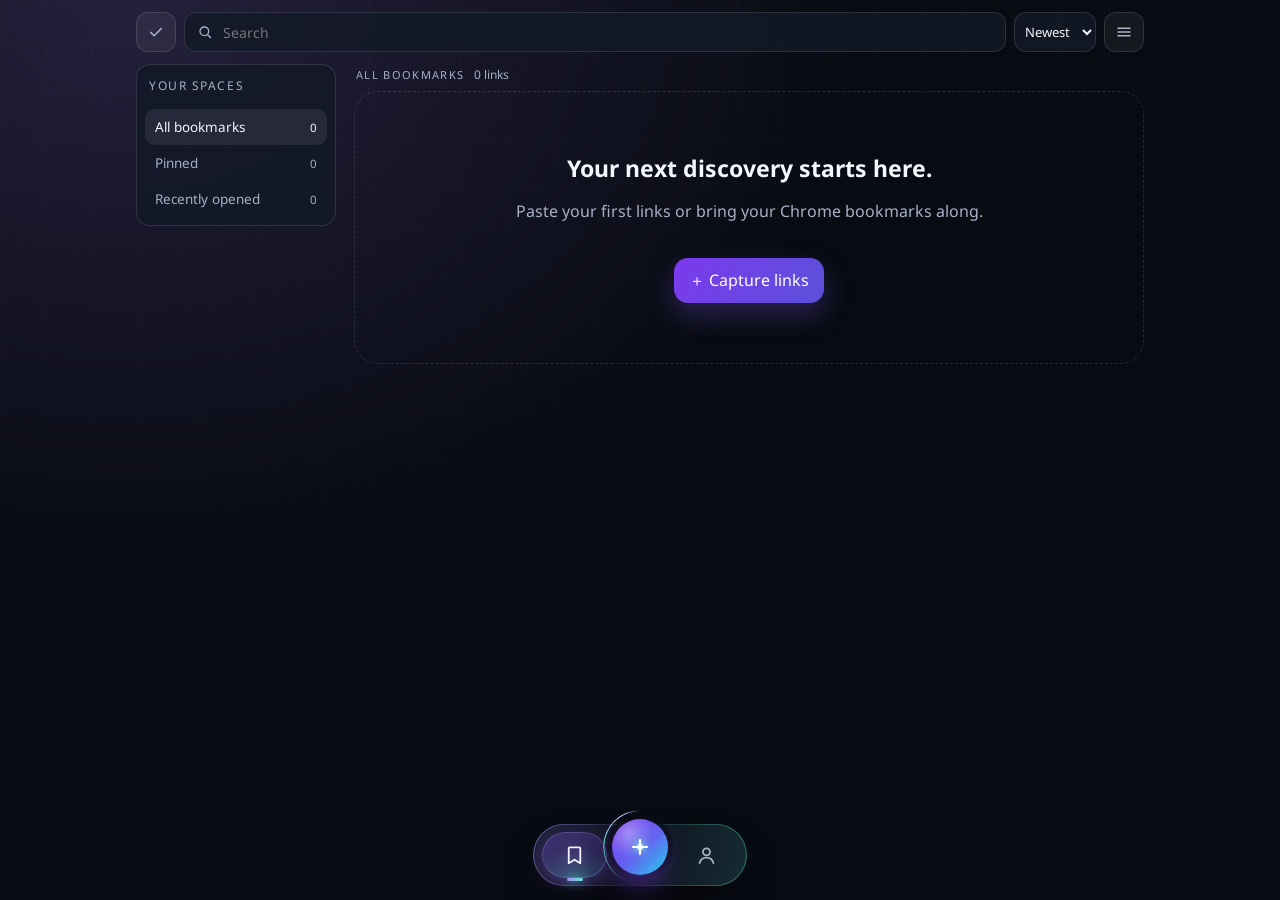
==== commit 636c3695: "Merge main into Contacts branch Keeps main's Drive sync commit() and the Search Builder, and combine" ====
--- a/index.html
+++ b/index.html
@@ -131,19 +131,43 @@
 @media(hover:none){#grid .iconbtn{opacity:.75}}
 @media(pointer:coarse){#grid .iconbtn{width:34px;height:34px;min-width:34px;min-height:34px}#grid .movebtn{width:26px;height:21px;min-height:21px}.movepair{width:26px}}
 @media(max-width:400px){#grid .iconbtn{width:30px;min-width:30px}#grid .card-actions{gap:0}}
+/* Google Drive sync */
+.syncbox{margin-top:14px;padding:14px;border:1px solid var(--line);border-radius:14px;background:var(--panel2)}
+.syncbox strong{display:block;font-size:14px}
+.syncbox small{display:block;color:var(--muted);font-size:12.5px;line-height:1.5;margin-top:3px;overflow-wrap:anywhere}
+.syncactions{display:flex;flex-wrap:wrap;gap:8px;margin-top:12px}
+.syncactions .btn{padding:9px 12px;font-size:13px;min-height:0}
+.syncactions .btn[disabled]{opacity:.55;cursor:default;transform:none}
+.syncbox details{margin-top:12px;font-size:13px}
+.syncbox summary{cursor:pointer;color:var(--muted)}
+.syncbox .field{margin:12px 0 4px}
+.syncsteps{margin:10px 0 0;padding-left:20px;font-size:12.5px;line-height:1.55;color:var(--muted)}
+.syncsteps li{margin:6px 0}
+.syncsteps b{color:var(--text)}
+.syncsteps a{color:var(--accent2)}
+.syncsteps .btn{padding:6px 10px;font-size:12.5px;margin-right:4px}
+.syncbox .field input{width:100%;box-sizing:border-box}
+#syncBtn{position:relative}
+#syncBtn[hidden],.syncactions [hidden],.syncbox [hidden]{display:none}
+#syncBtn.ok{color:var(--h3)}
+#syncBtn.busy svg{animation:syncpulse .8s ease-in-out infinite alternate}
+@keyframes syncpulse{to{opacity:.3}}
+#syncBtn.warn::after,#syncBtn.err::after{content:"";position:absolute;top:6px;right:6px;width:8px;height:8px;border-radius:50%;background:#f59e0b}
+#syncBtn.err::after{background:var(--danger)}
+@media(prefers-reduced-motion:reduce){#syncBtn.busy svg{animation:none;opacity:.5}}
 </style></head><body data-theme="dark">
 <div class="ambient" aria-hidden="true"></div><main class="shell" data-swipe-surface>
 
 
 
-<section class="toolbar"><button class="tbtn" id="selectAll" type="button" aria-pressed="false" aria-label="Select all" title="Select all"><svg viewBox="0 0 24 24" aria-hidden="true"><path d="M5 12.5l4.5 4.5L19 7.5"/></svg></button><div class="search"><span aria-hidden="true"><svg viewBox="0 0 24 24" width="16" height="16" fill="none" stroke="currentColor" stroke-width="2" stroke-linecap="round" aria-hidden="true"><circle cx="11" cy="11" r="6.5"/><path d="M16 16l4.5 4.5"/></svg></span><label class="sr-only" for="search">Search library</label><input id="search" type="search" placeholder="Search" autocomplete="off"></div><select class="select" id="sort" aria-label="Sort library"><option value="new">Newest</option><option value="az">A–Z</option><option value="recent">Opened</option><option value="domain">Site</option></select><button class="tbtn" id="dataBtn" type="button" aria-haspopup="dialog" aria-label="Open library menu" title="Library menu"><svg viewBox="0 0 24 24" aria-hidden="true"><path d="M4 7h16M4 12h16M4 17h16"/></svg></button></section>
+<section class="toolbar"><button class="tbtn" id="selectAll" type="button" aria-pressed="false" aria-label="Select all" title="Select all"><svg viewBox="0 0 24 24" aria-hidden="true"><path d="M5 12.5l4.5 4.5L19 7.5"/></svg></button><div class="search"><span aria-hidden="true"><svg viewBox="0 0 24 24" width="16" height="16" fill="none" stroke="currentColor" stroke-width="2" stroke-linecap="round" aria-hidden="true"><circle cx="11" cy="11" r="6.5"/><path d="M16 16l4.5 4.5"/></svg></span><label class="sr-only" for="search">Search library</label><input id="search" type="search" placeholder="Search" autocomplete="off"></div><select class="select" id="sort" aria-label="Sort library"><option value="new">Newest</option><option value="az">A–Z</option><option value="recent">Opened</option><option value="domain">Site</option></select><button class="tbtn" id="syncBtn" type="button" hidden aria-label="Google Drive sync" title="Google Drive sync"><svg viewBox="0 0 24 24" aria-hidden="true"><path d="M7 18.5a4.5 4.5 0 0 1-.4-9A6 6 0 0 1 18 10a4.25 4.25 0 0 1-.5 8.5z"/></svg></button><button class="tbtn" id="dataBtn" type="button" aria-haspopup="dialog" aria-label="Open library menu" title="Library menu"><svg viewBox="0 0 24 24" aria-hidden="true"><path d="M4 7h16M4 12h16M4 17h16"/></svg></button></section>
 <div class="layout"><aside class="sidebar" id="sidebar" aria-label="Collections"></aside><section class="content"><div class="section-head"><div><div class="section-title" id="resultTitle">All bookmarks</div><div class="subtitle" id="resultCount"></div></div></div><div class="selectionbar" id="selectionbar" hidden><span id="selectedCount"></span><button class="btn" id="bulkMove">Move</button><button class="btn" id="bulkExport">Export</button><button class="btn" id="bulkDelete">Delete</button><button class="btn" id="deselect" aria-label="Clear selection">✕</button></div><div class="grid" id="grid"></div></section></div>
 </main>
 
 <nav class="odock" id="odock" data-active="bookmarks" aria-label="Orbit sections"><span class="odock-glow" aria-hidden="true"></span><a class="odock-tab" data-tab="bookmarks" href="./" aria-label="Bookmarks" aria-current="page"><svg viewBox="0 0 24 24"><path d="M7 3.5h10a1 1 0 0 1 1 1V20l-6-3.6L6 20V4.5a1 1 0 0 1 1-1z"/></svg></a><button class="fab" id="captureBtn" type="button" aria-label="Add link" title="Add link"><svg viewBox="0 0 24 24" aria-hidden="true"><path d="M12 5v14M5 12h14"/></svg></button><a class="odock-tab" data-tab="contacts" href="./contacts.html" aria-label="Contacts"><svg viewBox="0 0 24 24"><circle cx="12" cy="8.2" r="3.7"/><path d="M4.8 20c.8-3.6 3.7-5.8 7.2-5.8s6.4 2.2 7.2 5.8"/></svg></a></nav>
 <dialog id="captureDialog"><form id="captureForm"><h2>Catch something good.</h2><p>Paste anything, one per line: web addresses, localhost, local files, app links. Nothing is rejected.</p><div class="field"><label for="captureText">Links to save</label><textarea id="captureText" rows="7" required placeholder="https://example.com&#10;https://another-site.com/article"></textarea></div><div class="field"><label for="captureName">Name (only when saving one link)</label><input id="captureName" maxlength="300" placeholder="e.g. Rust async guide" autocomplete="off"></div><div class="field"><label for="captureCollection">Collection</label><input id="captureCollection" list="collectionList" placeholder="Inbox" maxlength="200"></div><div class="progress" id="captureCount" aria-live="polite">Paste links to begin.</div><div class="dialog-actions"><button class="btn" type="button" data-close>Cancel</button><button class="btn" type="button" id="singleAdd">Add with notes</button><button class="btn primary" type="submit" id="saveCapture">Save all bookmarks</button></div></form></dialog>
 <dialog id="editDialog"><form id="editForm"><h2 id="editHeading">A link worth keeping.</h2><input id="editId" type="hidden"><div class="field"><label for="editTitle">Name</label><input id="editTitle" required maxlength="300" placeholder="e.g. Rust async guide"></div><div class="field"><label for="editUrl">Address or link</label><input id="editUrl" required placeholder="https://… · localhost:3000 · file:///… · anything"></div><div class="field"><label for="editCollection">Collection / folder path</label><input id="editCollection" list="collectionList" maxlength="200" placeholder="Learning / Programming"></div><div class="field"><label for="editTags">Tags, separated by commas</label><input id="editTags" maxlength="500" placeholder="research, inspiration"></div><div class="field"><label for="editNotes">Why did you save this?</label><textarea id="editNotes" rows="3" maxlength="5000" placeholder="A little context for your future self…"></textarea></div><div class="dialog-actions"><button class="btn" type="button" data-close>Cancel</button><button class="btn primary" type="submit">Save bookmark</button></div></form></dialog>
-<dialog id="dataDialog" class="drawer" aria-label="Library menu"><div class="drawer-in"><div class="drawer-head"><h2>Library</h2><button class="tbtn" type="button" data-close aria-label="Close menu"><svg viewBox="0 0 24 24" aria-hidden="true"><path d="M6 6l12 12M18 6L6 18"/></svg></button></div><p>Back up everything, bring in Chrome folders, or publish a portable snapshot.</p><div class="menu-grid"><button class="btn" id="importChrome">Import Chrome HTML<small>Preserve nested folder paths. Skip duplicate URLs.</small></button><button class="btn" id="backup">Full JSON backup<small>All links, pins, notes, tags, dates and preferences.</small></button><button class="btn" id="restore">Restore JSON backup<small>Validate first, then merge or replace safely.</small></button><button class="btn" id="chromeExport">Export to Chrome<small>Standard bookmark HTML with nested folders.</small></button><button class="btn" id="publish">Publish library snapshot<small>Download library.json for your GitHub Pages repository.</small></button><button class="btn" id="refreshPublished">Load published library<small>Merge the latest library.json without deleting local changes.</small></button></div><div class="notice"><strong>Hosting is not synchronisation.</strong> Bookmarks are stored on this device. To access the same saved links elsewhere, publish a snapshot or transfer a JSON backup. A published snapshot is visible to anyone who can access the site. Never publish private or work-confidential links.</div></div></dialog>
+<dialog id="dataDialog" class="drawer" aria-label="Library menu"><div class="drawer-in"><div class="drawer-head"><h2>Library</h2><button class="tbtn" type="button" data-close aria-label="Close menu"><svg viewBox="0 0 24 24" aria-hidden="true"><path d="M6 6l12 12M18 6L6 18"/></svg></button></div><p>Sync across devices, back up everything, or bring in Chrome folders.</p><section class="syncbox" aria-labelledby="syncTitle"><strong id="syncTitle">Google Drive sync</strong><small id="syncStatus" aria-live="polite">Off. Bookmarks are saved only on this device.</small><div id="syncOn" hidden><div class="syncactions"><button class="btn" type="button" id="syncNow">Sync now</button><button class="btn" type="button" id="syncCode">Copy code for another device</button><button class="btn" type="button" id="syncDisconnect">Disconnect</button></div></div><div id="syncOff"><details id="syncSetup"><summary>First device: set up in 2 minutes (no Google Cloud needed)</summary><ol class="syncsteps"><li><button class="btn" type="button" id="syncCopyScript">Copy script</button> It contains your own secret key.</li><li>Open <a href="https://script.google.com/home/projects/create" target="_blank" rel="noopener">script.google.com</a> (a new project opens). Select all the sample code, then paste.</li><li>Click <b>Deploy → New deployment</b>. Click the gear icon next to “Select type” → <b>Web app</b>. Set Execute as: <b>Me</b> and Who has access: <b>Anyone</b>. Then click <b>Deploy</b>.</li><li>Click <b>Authorise access</b> and choose your account. Google warns that the app is unverified because it is your own script: click <b>Advanced → Go to … (unsafe)</b> → <b>Allow</b>.</li><li>Copy the <b>Web app URL</b> (it ends in /exec) and paste it below.</li></ol></details><div class="field"><label for="syncLink">Web app URL, or connection code from your other device</label><input id="syncLink" placeholder="https://script.google.com/macros/s/…/exec" autocomplete="off" spellcheck="false"></div><div class="syncactions"><button class="btn primary" type="button" id="syncConnect">Connect</button></div></div></section><div class="menu-grid"><button class="btn" id="importChrome">Import Chrome HTML<small>Preserve nested folder paths. Skip duplicate URLs.</small></button><button class="btn" id="backup">Full JSON backup<small>All links, pins, notes, tags, dates and preferences.</small></button><button class="btn" id="restore">Restore JSON backup<small>Validate first, then merge or replace safely.</small></button><button class="btn" id="chromeExport">Export to Chrome<small>Standard bookmark HTML with nested folders.</small></button><button class="btn" id="publish">Publish library snapshot<small>Download library.json for your GitHub Pages repository.</small></button><button class="btn" id="refreshPublished">Load published library<small>Merge the latest library.json without deleting local changes.</small></button></div><div class="notice"><strong>Google Drive sync is private.</strong> Your library is kept as a file in your own Google Drive. Only your own script can reach it, and only with your secret key. Without sync, bookmarks stay on this device: transfer a JSON backup instead. A published snapshot is visible to anyone who can access the site. Never publish private or work-confidential links.</div></div></dialog>
 <dialog id="restoreDialog"><h2>Restore your library</h2><p id="restoreSummary"></p><div class="restoremode"><label><input type="radio" name="restoreMode" value="merge" checked> Merge safely</label><label><input type="radio" name="restoreMode" value="replace"> Replace this library</label></div><div class="notice">Merge keeps existing versions of duplicate URLs. Replace removes current bookmarks and restores the backup's preferences. A recovery backup downloads before replacement.</div><div class="dialog-actions"><button class="btn" data-close>Cancel</button><button class="btn primary" id="confirmRestore">Restore</button></div></dialog>
 <dialog id="moveDialog"><form id="moveForm"><h2>Give these links a home.</h2><div class="field"><label for="moveCollection">Destination collection</label><input id="moveCollection" list="collectionList" maxlength="200" placeholder="Inbox"></div><div class="dialog-actions"><button class="btn" type="button" data-close>Cancel</button><button class="btn primary" type="submit">Move selected</button></div></form></dialog>
 <dialog id="confirmDialog"><h2 id="confirmHeading">Are you sure?</h2><p id="confirmText"></p><div class="dialog-actions"><button class="btn" id="confirmNo">Cancel</button><button class="btn primary" id="confirmYes">Delete</button></div></dialog>
@@ -153,7 +177,7 @@
 'use strict';
 (()=>{
 const $=s=>document.querySelector(s),$$=s=>[...document.querySelectorAll(s)],MAX=50000;
-let db,items=[],settings={theme:'dark',compact:false,icons:false},filter='all',selected=new Set(),visible=[],pendingRestore=null,installEvent=null,toastTimer;
+let db,deleted={},items=[],settings={theme:'dark',compact:false,icons:false},filter='all',selected=new Set(),visible=[],pendingRestore=null,installEvent=null,toastTimer;
 const esc=s=>String(s??'').replace(/[&<>"']/g,c=>({'&':'&amp;','<':'&lt;','>':'&gt;','"':'&quot;',"'":'&#39;'}[c]));
 const uid=()=>crypto.randomUUID?crypto.randomUUID():Date.now().toString(36)+'-'+Math.random().toString(36).slice(2);
 const host=u=>{try{return new URL(u).hostname.replace(/^www\./,'')}catch{return ''}};const key=x=>x.url+'\n'+x.title;
@@ -163,6 +187,22 @@
 async function copyText(t){try{await navigator.clipboard.writeText(t);return true}catch{const a=document.createElement('textarea');a.value=t;a.style.cssText='position:fixed;opacity:0';document.body.append(a);a.select();let ok=false;try{ok=document.execCommand('copy')}catch{}a.remove();return ok}}
 function titleFrom(u){return host(u)||u.slice(0,80)}
 function clean(x){if(!x||typeof x!=='object')throw Error('Invalid bookmark record.');const u=url(x.url);return{id:uid(),url:u,title:String(x.title||titleFrom(u)).slice(0,300),category:String(x.category||'Inbox').slice(0,200),tags:Array.isArray(x.tags)?x.tags.filter(t=>typeof t==='string').slice(0,30).map(t=>t.slice(0,80)):[],notes:String(x.notes||'').slice(0,5000),fav:x.fav===true,ord:Number.isFinite(x.ord)?x.ord:0,created:Number.isFinite(x.created)&&x.created>0?x.created:Date.now(),updated:Number.isFinite(x.updated)?x.updated:Date.now(),lastOpened:Number.isFinite(x.lastOpened)?x.lastOpened:0,visits:Number.isFinite(x.visits)?Math.max(0,Math.floor(x.visits)):0}}
+const IDRE=/^[a-zA-Z0-9-]{1,64}$/;
+// Like clean(), but keeps the bookmark's id and sync timestamp so devices can match records.
+function keep(x){const c=clean(x);if(typeof x.id==='string'&&IDRE.test(x.id))c.id=x.id;c.mod=Number.isFinite(x.mod)?x.mod:Math.max(c.updated,c.created);return c}
+function cleanDeleted(d){const out={};if(d&&typeof d==='object')for(const[k,v]of Object.entries(d))if(IDRE.test(k)&&Number.isFinite(v))out[k]=v;return out}
+const TOMB=180*864e5;
+function prune(del,now=Date.now()){for(const k of Object.keys(del))if(now-del[k]>TOMB)delete del[k];return del}
+const canon=x=>JSON.stringify(x,Object.keys(x).sort());
+function sig(l){return [...l.items].sort((a,b)=>a.id<b.id?-1:a.id>b.id?1:0).map(canon).join('\n')+'\n#'+Object.keys(l.deleted).sort().map(k=>k+':'+l.deleted[k]).join(',')}
+// Merge two libraries {items,deleted}. Newest edit (mod) wins per bookmark; a deletion wins over older edits;
+// identical name+address pairs created separately on two devices collapse into one.
+function mergeLibs(a,b){const del={...a.deleted};for(const[k,v]of Object.entries(b.deleted))if(!(del[k]>=v))del[k]=v;
+const newer=(x,o)=>x.mod>o.mod||(x.mod===o.mod&&canon(x)>canon(o));
+const by=new Map();for(const x of [...a.items,...b.items]){const o=by.get(x.id);if(!o||newer(x,o))by.set(x.id,x)}
+const live=[...by.values()].filter(x=>!(del[x.id]>=x.mod)),seen=new Map();
+for(const x of live){const k=key(x),o=seen.get(k);if(!o){seen.set(k,x);continue}const[win,lose]=newer(x,o)||(x.mod===o.mod&&x.id>o.id)?[x,o]:[o,x];seen.set(k,win);if(!(del[lose.id]>=lose.mod))del[lose.id]=lose.mod}
+return{items:live.filter(x=>seen.get(key(x))===x),deleted:prune(del)}}
 function toast(m){clearTimeout(toastTimer);$('#toast').textContent=m;$('#toast').classList.add('show');toastTimer=setTimeout(()=>$('#toast').classList.remove('show'),4500)}
 function fail(e){console.error(e);toast(e.message||'Something went wrong. Your saved data has not been changed.')}
 function bind(id,fn){$(id).addEventListener('click',e=>Promise.resolve().then(()=>fn(e)).catch(fail))}
@@ -171,7 +211,7 @@
 function request(req){return new Promise((res,rej)=>{req.onsuccess=()=>res(req.result);req.onerror=()=>rej(req.error)})}
 async function openDB(){db=await new Promise((res,rej)=>{const r=indexedDB.open('orbit-v2',1);r.onupgradeneeded=()=>{r.result.createObjectStore('state')};r.onsuccess=()=>res(r.result);r.onerror=()=>rej(r.error);r.onblocked=()=>toast('Close other Orbit tabs to finish the database upgrade.')});db.onversionchange=()=>{db.close();toast('Orbit was updated in another tab. Reload this page.')};return request(db.transaction('state').objectStore('state').get('library'))}
 let queue=Promise.resolve();
-function commit(next=items,prefs=settings,recovery=null){const data={items:structuredClone(next),settings:structuredClone(prefs)};const job=queue.then(()=>new Promise((res,rej)=>{const t=db.transaction('state','readwrite');if(recovery)t.objectStore('state').put(recovery,'recovery-before-replace');t.objectStore('state').put(data,'library');t.oncomplete=()=>{items=data.items;settings=data.settings;selected=new Set([...selected].filter(id=>items.some(x=>x.id===id)));applyPrefs();render();res()};t.onerror=()=>rej(Error('Could not save. Storage may be full or unavailable. Export a backup before closing.'));t.onabort=()=>rej(Error('Save interrupted. Please retry.'))}));queue=job.catch(()=>{});return job}
+function commit(next=items,prefs=settings,recovery=null,opt={}){const job=queue.then(()=>new Promise((res,rej)=>{const now=Date.now();let list,del;if(opt.sync){const m=next(items,deleted);if(sig(m)===sig({items,deleted}))return res(false);list=m.items;del=m.deleted}else{const prev=new Map(items.map(x=>[x.id,x]));list=next.map(x=>prev.get(x.id)===x?x:{...x,mod:now});const ids=new Set(list.map(x=>x.id));del={...deleted};for(const id of prev.keys())if(!ids.has(id))del[id]=now}prune(del,now);const data={items:structuredClone(list),settings:structuredClone(prefs),deleted:del};const t=db.transaction('state','readwrite');if(recovery)t.objectStore('state').put(recovery,'recovery-before-replace');t.objectStore('state').put(data,'library');t.oncomplete=()=>{items=data.items;settings=data.settings;deleted=del;selected=new Set([...selected].filter(id=>items.some(x=>x.id===id)));applyPrefs();render();if(!opt.sync)Sync.changed();res(true)};t.onerror=()=>rej(Error('Could not save. Storage may be full or unavailable. Export a backup before closing.'));t.onabort=()=>rej(Error('Save interrupted. Please retry.'))}));queue=job.catch(()=>{});return job}
 function applyPrefs(){document.body.dataset.theme=settings.theme;try{localStorage.setItem('orbit-theme',settings.theme)}catch{}}
 function categories(){return [...new Set(items.map(x=>x.category))].sort((a,b)=>a.localeCompare(b))}
 function nav(key,label,count){return `<button class="navbtn ${filter===key?'active':''}" data-filter="${esc(key)}" type="button"><span>${esc(label)}</span><small>${count}</small></button>`}
@@ -217,7 +257,86 @@
 window.addEventListener('keydown',e=>{if((e.ctrlKey||e.metaKey)&&e.key.toLowerCase()==='k'){e.preventDefault();$('#search').focus()}});
 
 
-async function init(){try{const state=await openDB();if(state){if(!Array.isArray(state.items))throw Error('Saved library could not be read. Do not clear site data. Restore a known-good backup.');const checked=validateBackup({app:'Orbit',version:2,bookmarks:state.items,settings:state.settings});items=checked.items.map((x,i)=>({...x,id:typeof state.items[i]?.id==='string'&&/^[a-zA-Z0-9-]+$/.test(state.items[i].id)?state.items[i].id:x.id}));settings={...settings,...checked.settings}}else{let old;try{old=JSON.parse(localStorage.getItem('orbit-bookmarks-v1')||'null')}catch{toast('Old local data is unreadable. It has been left untouched.')}if(Array.isArray(old)){const migrated=[];for(const x of old){try{migrated.push(clean(x))}catch{}}await commit(migrated);toast(`${migrated.length} bookmarks migrated. Original local storage retained.`)}}applyPrefs();render();await published(true);if('serviceWorker'in navigator&&/^https?:$/.test(location.protocol))navigator.serviceWorker.register('./sw.js').catch(()=>toast('Offline cache unavailable. Online browsing still works.'));}catch(e){$('#grid').innerHTML='<div class="empty"><strong>We could not open your library.</strong><p>Allow site storage, leave private browsing, then reload. Existing data has not been overwritten.</p></div>';fail(e)}}
+// ---------- Google Drive sync (through the user's own Google Apps Script) ----------
+// No Google Cloud project is needed. The user deploys GAS_CODE (below) as a web app on their own account; it keeps
+// the library as one JSON file in their Drive. A random key embedded in their copy guards it. Merging happens here.
+const GAS_CODE=k=>`// Orbit sync: keeps your Orbit bookmarks in your own Google Drive.
+// Deploy > New deployment > Web app. Execute as: Me. Who has access: Anyone.
+const KEY = '${k}'; // your secret key: never share this script publicly
+const NAME = 'Orbit library (sync).json';
+const P = PropertiesService.getScriptProperties();
+function out(o) { return ContentService.createTextOutput(JSON.stringify(o)).setMimeType(ContentService.MimeType.JSON); }
+function file() { const id = P.getProperty('fileId'); if (!id) return null; try { const f = DriveApp.getFileById(id); return f.isTrashed() ? null : f; } catch (e) { return null; } }
+function version() { return Number(P.getProperty('version') || 0); }
+function doGet(e) {
+  if (e.parameter.k !== KEY) return out({ error: 'bad key' });
+  const f = file(), s = f ? f.getBlob().getDataAsString() : '';
+  return out({ ok: true, version: version(), data: s ? JSON.parse(s) : null });
+}
+function doPost(e) {
+  let b; try { b = JSON.parse(e.postData.contents); } catch (x) { return out({ error: 'bad request' }); }
+  if (b.k !== KEY) return out({ error: 'bad key' });
+  const lock = LockService.getScriptLock(); lock.waitLock(20000);
+  try {
+    const v = version();
+    if (b.base !== v) return out({ ok: false, conflict: true, version: v });
+    const text = JSON.stringify(b.data), f = file();
+    if (f) f.setContent(text); else P.setProperty('fileId', DriveApp.createFile(NAME, text, 'application/json').getId());
+    P.setProperty('version', String(v + 1));
+    return out({ ok: true, version: v + 1 });
+  } finally { lock.releaseLock(); }
+}
+`;
+const Sync=(()=>{
+const LS='orbit-gdrive',URLRE=/^https:\/\/script\.google\.com\/(?:a\/macros\/[^/\s]+|macros)\/s\/[\w-]+\/exec$/,KEYRE=/^[a-f0-9]{32,128}$/;
+let cfg={},busy=false,again=false,timer=0,state='off',lastErr='';
+try{cfg=JSON.parse(localStorage.getItem(LS)||'{}')||{}}catch{cfg={}}
+if(cfg.token||cfg.clientId)cfg={};// settings from the earlier OAuth build are no longer used
+const save=()=>{try{localStorage.setItem(LS,JSON.stringify(cfg))}catch{}};
+const on=()=>!!(cfg.url&&cfg.key);
+const newKey=()=>[...crypto.getRandomValues(new Uint8Array(24))].map(b=>b.toString(16).padStart(2,'0')).join('');
+async function call(url,key,body){let r;
+try{r=body?await fetch(url,{method:'POST',headers:{'Content-Type':'text/plain;charset=utf-8'},body:JSON.stringify({k:key,...body}),cache:'no-store'}):await fetch(url+'?k='+encodeURIComponent(key)+'&t='+Date.now(),{cache:'no-store'})}
+catch{throw Error(navigator.onLine===false?'Offline. Changes will sync when you reconnect.':'Could not reach your Google script. If you just deployed it, check Who has access is “Anyone”.')}
+let j;try{j=await r.json()}catch{throw Error('Your Google script did not reply as expected. Check that the deployment is a Web app with access “Anyone” and the URL ends in /exec.')}
+if(j.error)throw Error(j.error==='bad key'?'The script’s key does not match. Copy the script again or use the connection code from your other device.':'Google script error: '+j.error);return j}
+function parse(d){if(!d)return{items:[],deleted:{}};if(d.app!=='Orbit'||!Array.isArray(d.bookmarks))throw Error('The Drive file is not an Orbit library.');const list=[];for(const x of d.bookmarks){try{list.push(keep(x))}catch{}}return{items:list,deleted:cleanDeleted(d.deleted)}}
+const payload=m=>({app:'Orbit',version:2,sync:2,exportedAt:new Date().toISOString(),settings,bookmarks:m.items,deleted:m.deleted});
+async function run(manual=false){if(!on())return show();if(busy){again=true;return}busy=true;again=false;show('busy');
+try{for(let i=0;;i++){const r=await call(cfg.url,cfg.key),remote=parse(r.data);let merged;
+await commit((cur,del)=>(merged=mergeLibs({items:cur,deleted:del},remote)),settings,null,{sync:true});
+if(r.data&&sig(merged)===sig(remote))break;
+const w=await call(cfg.url,cfg.key,{base:r.version,data:payload(merged)});if(w.ok)break;
+if(!w.conflict||i>=4)throw Error('Another device kept saving at the same time. Try Sync now.')}// conflict: reload and merge again
+cfg.lastSync=Date.now();if(!again)cfg.dirty=false;save();lastErr='';show('ok')}
+catch(e){console.error(e);lastErr=e.message;show('err');if(manual)toast(e.message)}
+finally{busy=false;if(again)run(false)}}
+function rel(t){const s=(Date.now()-t)/1000;return s<60?'just now':s<3600?Math.floor(s/60)+' min ago':s<86400?Math.floor(s/3600)+' h ago':new Date(t).toLocaleDateString()}
+function show(s=state){state=s;const c=on(),b=$('#syncBtn');
+b.hidden=!c;b.classList.toggle('busy',s==='busy');b.classList.toggle('ok',s==='ok'&&!cfg.dirty);b.classList.toggle('warn',c&&!!cfg.dirty&&s!=='busy'&&s!=='err');b.classList.toggle('err',s==='err');
+$('#syncOn').hidden=!c;$('#syncOff').hidden=c;$('#syncNow').disabled=s==='busy';
+const msg=!c?'Off. Bookmarks are saved only on this device.':s==='busy'?'Syncing…':s==='err'?'Last sync failed: '+lastErr:cfg.dirty?'Changes waiting to sync.':cfg.lastSync?'Synced '+rel(cfg.lastSync)+' with your Google Drive.':'Connected.';
+$('#syncStatus').textContent=msg;b.title='Google Drive sync: '+msg;b.setAttribute('aria-label',b.title)}
+async function connect(){const v=$('#syncLink').value.trim(),[u,k]=v.split('#');
+const key=k||cfg.newKey;if(!URLRE.test(u))throw Error('Paste the Web app URL (it starts with https://script.google.com/ and ends in /exec) or a connection code.');
+if(!key||!KEYRE.test(key))throw Error(k?'That connection code is incomplete. Copy it again.':'Tap “Copy script” first (it holds your secret key), deploy it, then paste its URL. On a second device, paste the connection code instead.');
+show('busy');const btn=$('#syncConnect');btn.disabled=true;
+try{await call(u,key)}catch(e){show('off');throw e}finally{btn.disabled=false}
+cfg={url:u,key,dirty:true};save();$('#syncLink').value='';await run(false);
+if(state==='ok')toast('Google Drive sync is on. On your other device, paste the code from “Copy code for another device”.')}
+async function disconnect(){if(!await ask('Turn off Google Drive sync on this device? Your bookmarks stay here and in Drive; they just stop syncing.'))return;cfg={};save();show('off');toast('Sync turned off on this device.')}
+function changed(){if(!on())return;cfg.dirty=true;save();show();clearTimeout(timer);timer=setTimeout(()=>run(false),1500)}
+function init(){bind('#syncBtn',()=>run(true));bind('#syncNow',()=>run(true));bind('#syncConnect',connect);bind('#syncDisconnect',disconnect);
+bind('#syncCopyScript',async()=>{if(!cfg.newKey){cfg.newKey=newKey();save()}const ok=await copyText(GAS_CODE(cfg.newKey));toast(ok?'Script copied. Paste it into script.google.com.':'Could not copy automatically.')});
+bind('#syncCode',async()=>{const ok=await copyText(cfg.url+'#'+cfg.key);toast(ok?'Connection code copied. Send it to yourself privately and paste it on the other device. Anyone who has it can read your bookmarks.':'Could not copy automatically.')});
+$('#dataBtn').addEventListener('click',()=>show());
+document.addEventListener('visibilitychange',()=>{if(document.visibilityState==='visible')run(false)});
+addEventListener('online',()=>run(false));setInterval(()=>{if(document.visibilityState==='visible'&&!busy)run(false)},60000);
+show(on()?'ok':'off');if(on())run(false)}
+return{init,changed,run,_code:GAS_CODE};
+})();
+
+async function init(){try{const state=await openDB();if(state){if(!Array.isArray(state.items))throw Error('Saved library could not be read. Do not clear site data. Restore a known-good backup.');const checked=validateBackup({app:'Orbit',version:2,bookmarks:[],settings:state.settings}),seen=new Set();items=[];for(const raw of state.items){const x=keep(raw),k=key(x);if(!seen.has(k)){seen.add(k);items.push(x)}}deleted=cleanDeleted(state.deleted);settings={...settings,...checked.settings}}else{let old;try{old=JSON.parse(localStorage.getItem('orbit-bookmarks-v1')||'null')}catch{toast('Old local data is unreadable. It has been left untouched.')}if(Array.isArray(old)){const migrated=[];for(const x of old){try{migrated.push(clean(x))}catch{}}await commit(migrated);toast(`${migrated.length} bookmarks migrated. Original local storage retained.`)}}applyPrefs();render();Sync.init();await published(true);if('serviceWorker'in navigator&&/^https?:$/.test(location.protocol))navigator.serviceWorker.register('./sw.js').catch(()=>toast('Offline cache unavailable. Online browsing still works.'));}catch(e){$('#grid').innerHTML='<div class="empty"><strong>We could not open your library.</strong><p>Allow site storage, leave private browsing, then reload. Existing data has not been overwritten.</p></div>';fail(e)}}
 init();
 })();
 </script></body></html>
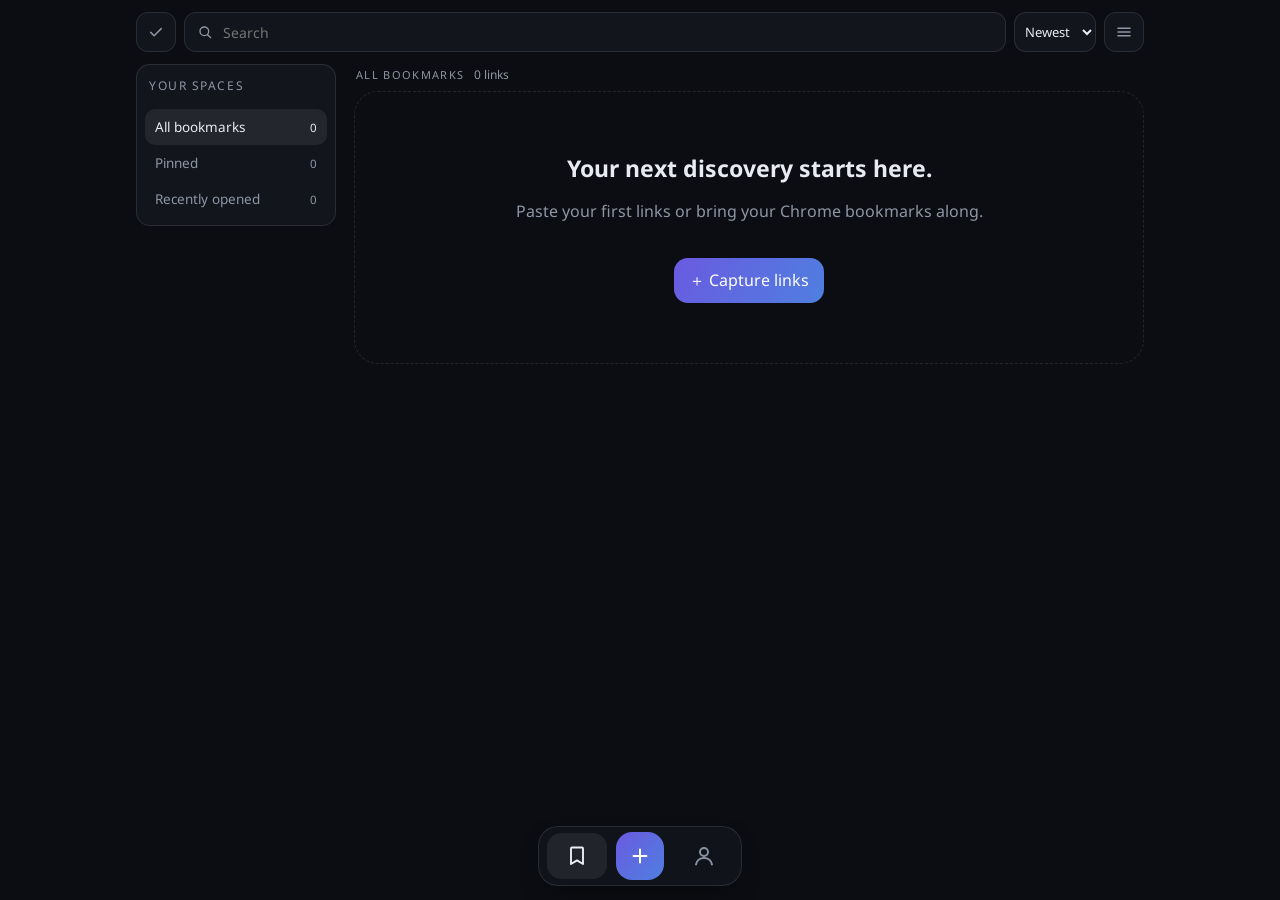
==== commit f7c09f08: "Quiet redesign of Contacts and the bottom bar; bulk tags, duplicates, number formatting - Remove glo" ====
--- a/index.html
+++ b/index.html
@@ -1,5 +1,5 @@
 <!doctype html><html lang="en" data-page="bookmarks"><head><meta charset="utf-8"><meta name="viewport" content="width=device-width, initial-scale=1, viewport-fit=cover"><meta name="theme-color" content="#080b12"><meta name="description" content="Orbit: a local-first bookmark library with quick capture, collections and full backups."><meta name="referrer" content="no-referrer"><title>Orbit / Your entire web</title><link rel="preload" href="./noto-sans.woff2" as="font" type="font/woff2" crossorigin><link rel="manifest" href="./manifest.webmanifest"><link rel="icon" href="./icon.svg" type="image/svg+xml"><link rel="stylesheet" href="./orbit-dock.css">
-<script>(function(){var h=document.documentElement;addEventListener('pagereveal',function(e){if(e.viewTransition){var v=e.viewTransition;v.ready&&v.ready.catch(function(){});v.finished&&v.finished.catch(function(){});if(v.types){try{v.types.add(h.dataset.page==='contacts'?'forward':'back')}catch(x){}}}});var d=null;try{d=sessionStorage.getItem('orbit-nav');sessionStorage.removeItem('orbit-nav')}catch(x){}if(d&&!('CSSViewTransitionRule' in window))h.classList.add('ot-arrive-'+d);try{var p=localStorage.getItem('orbit-dock-pos');if(p)h.dataset.dockPos=p}catch(x){}})();</script>
+<script>(function(){var h=document.documentElement;try{if(localStorage.getItem('orbit-dock-swap')==='1')h.dataset.dockSwap='1'}catch(x){}addEventListener('pagereveal',function(e){if(e.viewTransition){var v=e.viewTransition;v.ready&&v.ready.catch(function(){});v.finished&&v.finished.catch(function(){});var d=null;try{d=sessionStorage.getItem('orbit-nav')}catch(x){}if(d&&v.types){try{v.types.add(d)}catch(x){}}}try{sessionStorage.removeItem('orbit-nav')}catch(x){}});var d=null;try{d=sessionStorage.getItem('orbit-nav')}catch(x){}if(d&&!('CSSViewTransitionRule' in window)){h.classList.add('ot-arrive-'+d);try{sessionStorage.removeItem('orbit-nav')}catch(x){}}})();</script>
 <script type="speculationrules">{"prefetch":[{"urls":["./contacts.html"],"eagerness":"eager"}],"prerender":[{"urls":["./contacts.html"],"eagerness":"moderate"}]}</script><style>
 :root{--bg:#070910;--panel:rgba(18,21,34,.72);--panel2:rgba(255,255,255,.055);--text:#f5f7ff;--muted:#9ba3ba;--line:rgba(255,255,255,.105);--accent:#8b5cf6;--accent2:#22d3ee;--danger:#fb7185;--shadow:0 24px 70px rgba(0,0,0,.35);--radius:24px}
 *{box-sizing:border-box}html{scroll-behavior:smooth}body{margin:0;min-height:100vh;font-family:Inter,ui-sans-serif,system-ui,-apple-system,"Segoe UI",sans-serif;background:radial-gradient(circle at 12% 8%,rgba(139,92,246,.22),transparent 28%),radial-gradient(circle at 85% 20%,rgba(34,211,238,.13),transparent 30%),var(--bg);color:var(--text)}
@@ -155,6 +155,17 @@
 #syncBtn.warn::after,#syncBtn.err::after{content:"";position:absolute;top:6px;right:6px;width:8px;height:8px;border-radius:50%;background:#f59e0b}
 #syncBtn.err::after{background:var(--danger)}
 @media(prefers-reduced-motion:reduce){#syncBtn.busy svg{animation:none;opacity:.5}}
+
+/* ===== Quiet theme shared with Contacts: flat background, no glows, thin borders ===== */
+body[data-theme="dark"]{--bg:#0b0d12;--panel:#12151c;--panel2:#12151c;--text:#e8ebf1;--muted:#8e96a6;--line:rgba(255,255,255,.10);--row:#12151c;--row-hover:#161a22;--row-sel:#1a1d2a;--b1:rgba(255,255,255,.075);--b2:rgba(255,255,255,.075);--b3:rgba(255,255,255,.075);--h1:rgba(255,255,255,.14);--h3:rgba(255,255,255,.14);background:#0b0d12}
+body[data-theme="light"]{--bg:#f4f5f8;--panel:#fff;--panel2:#fff;--text:#151922;--muted:#5c6474;--line:rgba(16,24,40,.12);--row:#fff;--row-hover:#fafbfc;--row-sel:#f3f1fd;--b1:rgba(16,24,40,.08);--b2:rgba(16,24,40,.08);--b3:rgba(16,24,40,.08);--h1:rgba(16,24,40,.16);--h3:rgba(16,24,40,.16);background:#f4f5f8}
+.ambient{display:none}
+#grid .card,#grid .card:hover,#grid .card:focus-within{box-shadow:none}
+#grid .card.pinned,#grid .card.pinned:hover{box-shadow:inset 2px 0 0 rgba(155,140,242,.6)}
+.selectionbar{box-shadow:0 12px 30px -16px rgba(0,0,0,.7)}
+.search input,#sort{border-color:var(--line)}
+input:focus,select:focus,textarea:focus{box-shadow:none!important}
+.btn.primary{background:linear-gradient(120deg,#6a5ae0,#4f7fe0);box-shadow:none}
 </style></head><body data-theme="dark">
 <div class="ambient" aria-hidden="true"></div><main class="shell" data-swipe-surface>
 
@@ -164,7 +175,7 @@
 <div class="layout"><aside class="sidebar" id="sidebar" aria-label="Collections"></aside><section class="content"><div class="section-head"><div><div class="section-title" id="resultTitle">All bookmarks</div><div class="subtitle" id="resultCount"></div></div></div><div class="selectionbar" id="selectionbar" hidden><span id="selectedCount"></span><button class="btn" id="bulkMove">Move</button><button class="btn" id="bulkExport">Export</button><button class="btn" id="bulkDelete">Delete</button><button class="btn" id="deselect" aria-label="Clear selection">✕</button></div><div class="grid" id="grid"></div></section></div>
 </main>
 
-<nav class="odock" id="odock" data-active="bookmarks" aria-label="Orbit sections"><span class="odock-glow" aria-hidden="true"></span><a class="odock-tab" data-tab="bookmarks" href="./" aria-label="Bookmarks" aria-current="page"><svg viewBox="0 0 24 24"><path d="M7 3.5h10a1 1 0 0 1 1 1V20l-6-3.6L6 20V4.5a1 1 0 0 1 1-1z"/></svg></a><button class="fab" id="captureBtn" type="button" aria-label="Add link" title="Add link"><svg viewBox="0 0 24 24" aria-hidden="true"><path d="M12 5v14M5 12h14"/></svg></button><a class="odock-tab" data-tab="contacts" href="./contacts.html" aria-label="Contacts"><svg viewBox="0 0 24 24"><circle cx="12" cy="8.2" r="3.7"/><path d="M4.8 20c.8-3.6 3.7-5.8 7.2-5.8s6.4 2.2 7.2 5.8"/></svg></a></nav>
+<nav class="odock" id="odock" data-active="bookmarks" aria-label="Orbit sections"><span class="odock-glow" aria-hidden="true"></span><a class="odock-tab" data-tab="bookmarks" href="./" aria-label="Bookmarks" aria-current="page"><svg viewBox="0 0 24 24"><path d="M7 3.5h10a1 1 0 0 1 1 1V20l-6-3.6L6 20V4.5a1 1 0 0 1 1-1z"/></svg></a><button class="fab" id="captureBtn" type="button" aria-label="Add link" title="Add link"><svg viewBox="0 0 24 24" aria-hidden="true"><path d="M12 5v14M5 12h14"/></svg></button><a class="odock-tab" data-tab="contacts" href="./contacts.html" aria-label="Contacts"><svg viewBox="0 0 24 24"><circle cx="12" cy="8" r="4"/><path d="M4 20.5c.6-4 3.9-6.5 8-6.5s7.4 2.5 8 6.5"/></svg></a></nav>
 <dialog id="captureDialog"><form id="captureForm"><h2>Catch something good.</h2><p>Paste anything, one per line: web addresses, localhost, local files, app links. Nothing is rejected.</p><div class="field"><label for="captureText">Links to save</label><textarea id="captureText" rows="7" required placeholder="https://example.com&#10;https://another-site.com/article"></textarea></div><div class="field"><label for="captureName">Name (only when saving one link)</label><input id="captureName" maxlength="300" placeholder="e.g. Rust async guide" autocomplete="off"></div><div class="field"><label for="captureCollection">Collection</label><input id="captureCollection" list="collectionList" placeholder="Inbox" maxlength="200"></div><div class="progress" id="captureCount" aria-live="polite">Paste links to begin.</div><div class="dialog-actions"><button class="btn" type="button" data-close>Cancel</button><button class="btn" type="button" id="singleAdd">Add with notes</button><button class="btn primary" type="submit" id="saveCapture">Save all bookmarks</button></div></form></dialog>
 <dialog id="editDialog"><form id="editForm"><h2 id="editHeading">A link worth keeping.</h2><input id="editId" type="hidden"><div class="field"><label for="editTitle">Name</label><input id="editTitle" required maxlength="300" placeholder="e.g. Rust async guide"></div><div class="field"><label for="editUrl">Address or link</label><input id="editUrl" required placeholder="https://… · localhost:3000 · file:///… · anything"></div><div class="field"><label for="editCollection">Collection / folder path</label><input id="editCollection" list="collectionList" maxlength="200" placeholder="Learning / Programming"></div><div class="field"><label for="editTags">Tags, separated by commas</label><input id="editTags" maxlength="500" placeholder="research, inspiration"></div><div class="field"><label for="editNotes">Why did you save this?</label><textarea id="editNotes" rows="3" maxlength="5000" placeholder="A little context for your future self…"></textarea></div><div class="dialog-actions"><button class="btn" type="button" data-close>Cancel</button><button class="btn primary" type="submit">Save bookmark</button></div></form></dialog>
 <dialog id="dataDialog" class="drawer" aria-label="Library menu"><div class="drawer-in"><div class="drawer-head"><h2>Library</h2><button class="tbtn" type="button" data-close aria-label="Close menu"><svg viewBox="0 0 24 24" aria-hidden="true"><path d="M6 6l12 12M18 6L6 18"/></svg></button></div><p>Sync across devices, back up everything, or bring in Chrome folders.</p><section class="syncbox" aria-labelledby="syncTitle"><strong id="syncTitle">Google Drive sync</strong><small id="syncStatus" aria-live="polite">Off. Bookmarks are saved only on this device.</small><div id="syncOn" hidden><div class="syncactions"><button class="btn" type="button" id="syncNow">Sync now</button><button class="btn" type="button" id="syncCode">Copy code for another device</button><button class="btn" type="button" id="syncDisconnect">Disconnect</button></div></div><div id="syncOff"><details id="syncSetup"><summary>First device: set up in 2 minutes (no Google Cloud needed)</summary><ol class="syncsteps"><li><button class="btn" type="button" id="syncCopyScript">Copy script</button> It contains your own secret key.</li><li>Open <a href="https://script.google.com/home/projects/create" target="_blank" rel="noopener">script.google.com</a> (a new project opens). Select all the sample code, then paste.</li><li>Click <b>Deploy → New deployment</b>. Click the gear icon next to “Select type” → <b>Web app</b>. Set Execute as: <b>Me</b> and Who has access: <b>Anyone</b>. Then click <b>Deploy</b>.</li><li>Click <b>Authorise access</b> and choose your account. Google warns that the app is unverified because it is your own script: click <b>Advanced → Go to … (unsafe)</b> → <b>Allow</b>.</li><li>Copy the <b>Web app URL</b> (it ends in /exec) and paste it below.</li></ol></details><div class="field"><label for="syncLink">Web app URL, or connection code from your other device</label><input id="syncLink" placeholder="https://script.google.com/macros/s/…/exec" autocomplete="off" spellcheck="false"></div><div class="syncactions"><button class="btn primary" type="button" id="syncConnect">Connect</button></div></div></section><div class="menu-grid"><button class="btn" id="importChrome">Import Chrome HTML<small>Preserve nested folder paths. Skip duplicate URLs.</small></button><button class="btn" id="backup">Full JSON backup<small>All links, pins, notes, tags, dates and preferences.</small></button><button class="btn" id="restore">Restore JSON backup<small>Validate first, then merge or replace safely.</small></button><button class="btn" id="chromeExport">Export to Chrome<small>Standard bookmark HTML with nested folders.</small></button><button class="btn" id="publish">Publish library snapshot<small>Download library.json for your GitHub Pages repository.</small></button><button class="btn" id="refreshPublished">Load published library<small>Merge the latest library.json without deleting local changes.</small></button></div><div class="notice"><strong>Google Drive sync is private.</strong> Your library is kept as a file in your own Google Drive. Only your own script can reach it, and only with your secret key. Without sync, bookmarks stay on this device: transfer a JSON backup instead. A published snapshot is visible to anyone who can access the site. Never publish private or work-confidential links.</div></div></dialog>
--- a/orbit-dock.css
+++ b/orbit-dock.css
@@ -1,106 +1,61 @@
-/* Orbit dock: shared bottom switcher for Bookmarks and Contacts.
-   Linked from index.html and contacts.html. Also drives the cross-page transition. */
+/* Orbit dock: the shared bottom bar for Bookmarks and Contacts (index.html, contacts.html).
+   Quiet by design: no glows, no looping motion. Only the page transition slides. */
 @view-transition{navigation:auto}
-:root{--dock-w:214px;--dock-h:62px;--dock-gap:14px;--dock-ease:cubic-bezier(.2,.9,.25,1.12)}
+:root{--dock-w:204px;--dock-h:60px;--dock-gap:14px;--dock-bg:rgba(18,21,28,.92);--dock-line:rgba(255,255,255,.10);--dock-ink:#8b93a3;--dock-on:#eceef4;--dock-pill:rgba(255,255,255,.07);--dock-fab1:#6a5ae0;--dock-fab2:#4f7fe0;--dock-shadow:0 10px 28px -14px rgba(0,0,0,.75)}
+body[data-theme="light"]{--dock-bg:rgba(255,255,255,.94);--dock-line:rgba(15,23,42,.10);--dock-ink:#6b7383;--dock-on:#161a22;--dock-pill:rgba(15,23,42,.06);--dock-fab1:#5b4bd6;--dock-fab2:#3f6fd8;--dock-shadow:0 10px 26px -16px rgba(30,30,60,.35)}
 
 .odock{position:fixed;z-index:22;bottom:calc(var(--dock-gap) + env(safe-area-inset-bottom));left:calc(50% - var(--dock-w)/2);width:var(--dock-w);height:var(--dock-h);
-  display:grid;grid-template-columns:1fr 64px 1fr;align-items:center;padding:0 6px;border-radius:999px;
-  border:1px solid transparent;
-  background:linear-gradient(rgba(12,16,28,.74),rgba(12,16,28,.74)) padding-box,linear-gradient(100deg,rgba(167,139,250,.6),rgba(255,255,255,.07) 46%,rgba(94,234,212,.5)) border-box;
-  -webkit-backdrop-filter:blur(22px) saturate(1.7);backdrop-filter:blur(22px) saturate(1.7);
-  box-shadow:0 20px 44px -18px rgba(0,0,0,.85),0 0 0 6px rgba(8,11,18,.0);
-  view-transition-name:orbit-dock;
-  transition:left .55s var(--dock-ease),transform .35s var(--dock-ease),opacity .25s,box-shadow .3s;
-  touch-action:none;-webkit-user-select:none;user-select:none;-webkit-touch-callout:none}
-.odock[data-pos="left"]{left:var(--dock-gap)}
-.odock[data-pos="right"]{left:calc(100% - var(--dock-w) - var(--dock-gap))}
-body[data-theme="light"] .odock{background:linear-gradient(rgba(255,255,255,.82),rgba(255,255,255,.82)) padding-box,linear-gradient(100deg,rgba(124,58,237,.45),rgba(15,23,42,.06) 46%,rgba(13,148,136,.4)) border-box;box-shadow:0 18px 40px -20px rgba(60,50,110,.45)}
+  display:grid;grid-template-columns:1fr 64px 1fr;align-items:center;padding:0 6px;border-radius:20px;
+  background:var(--dock-bg);border:1px solid var(--dock-line);box-shadow:var(--dock-shadow);
+  -webkit-backdrop-filter:blur(16px);backdrop-filter:blur(16px);
+  view-transition-name:orbit-dock;transition:transform .25s ease,opacity .2s ease;
+  -webkit-user-select:none;user-select:none;-webkit-touch-callout:none}
 body.selecting .odock{transform:translateY(calc(100% + 40px));opacity:0;pointer-events:none}
 
-.odock-tab{position:relative;z-index:1;display:grid;place-items:center;height:48px;margin:0 2px;border-radius:999px;color:var(--muted,#9ba3ba);text-decoration:none;transition:color .25s,transform .2s}
-.odock-tab svg{width:23px;height:23px;fill:none;stroke:currentColor;stroke-width:1.9;stroke-linecap:round;stroke-linejoin:round;display:block;transition:transform .35s var(--dock-ease)}
-.odock-tab:active svg{transform:scale(.86)}
-.odock-tab[aria-current="page"]{color:#f3f0ff}
-body[data-theme="light"] .odock-tab[aria-current="page"]{color:#5b21b6}
-.odock-tab[aria-current="page"] svg{filter:drop-shadow(0 0 8px rgba(167,139,250,.65))}
+.odock-tab{position:relative;z-index:1;display:grid;place-items:center;height:46px;margin:0 2px;border-radius:14px;color:var(--dock-ink);text-decoration:none;order:1;transition:color .15s ease}
+.odock-tab[data-tab="contacts"]{order:3}
+.odock .fab{order:2}
+html[data-dock-swap="1"] .odock-tab[data-tab="bookmarks"]{order:3}
+html[data-dock-swap="1"] .odock-tab[data-tab="contacts"]{order:1}
+.odock-tab svg{width:24px;height:24px;fill:none;stroke:currentColor;stroke-width:1.9;stroke-linecap:round;stroke-linejoin:round;display:block}
+.odock-tab[aria-current="page"]{color:var(--dock-on)}
+.odock-tab:active svg{transform:scale(.92)}
 
-/* the glowing pill behind the active tab glides between pages */
-.odock-glow{position:absolute;z-index:0;top:7px;height:46px;width:calc((var(--dock-w) - 64px - 12px)/2 - 4px);border-radius:999px;pointer-events:none;
-  background:radial-gradient(120% 140% at 50% 120%,rgba(94,234,212,.28),transparent 60%),linear-gradient(135deg,rgba(139,92,246,.30),rgba(99,102,241,.16));
-  box-shadow:inset 0 0 0 1px rgba(196,181,253,.22),0 6px 22px -8px rgba(139,92,246,.7);view-transition-name:odock-glow}
-.odock-glow:after{content:"";position:absolute;left:50%;bottom:-3px;width:16px;height:3px;margin-left:-8px;border-radius:3px;background:linear-gradient(90deg,#a78bfa,#5eead4);box-shadow:0 0 10px rgba(94,234,212,.9)}
-.odock[data-active="bookmarks"] .odock-glow{left:8px}
-.odock[data-active="contacts"] .odock-glow{right:8px}
+/* soft pill behind the active tab; it slides to the other side on a page switch */
+.odock-glow{position:absolute;z-index:0;top:6px;height:46px;width:calc((var(--dock-w) - 64px - 12px)/2 - 4px);border-radius:14px;pointer-events:none;background:var(--dock-pill);view-transition-name:odock-glow}
+.odock[data-active="bookmarks"] .odock-glow,html[data-dock-swap="1"] .odock[data-active="contacts"] .odock-glow{left:8px;right:auto}
+.odock[data-active="contacts"] .odock-glow,html[data-dock-swap="1"] .odock[data-active="bookmarks"] .odock-glow{right:8px;left:auto}
 
-/* centre action: the orbit */
-.odock .fab{position:relative;left:auto;right:auto;bottom:auto;transform:none;margin:-16px auto 0;width:56px;height:56px;min-height:56px;z-index:2;
-  border-radius:50%;border:0;display:grid;place-items:center;color:#fff;cursor:pointer;
-  background:radial-gradient(circle at 30% 25%,rgba(255,255,255,.35),transparent 42%),linear-gradient(135deg,#7c3aed,#6366f1 55%,#22d3ee);
-  box-shadow:0 14px 30px -10px rgba(124,58,237,.9),0 0 0 5px rgba(8,11,18,.55);
-  transition:transform .3s var(--dock-ease),box-shadow .3s}
-body[data-theme="light"] .odock .fab{box-shadow:0 14px 30px -12px rgba(124,58,237,.8),0 0 0 5px rgba(255,255,255,.85)}
-.odock .fab:hover{transform:translateY(-2px)}
-.odock .fab:active{transform:scale(.9)}
-.odock .fab svg{position:relative;z-index:1;width:24px;height:24px;transition:transform .45s var(--dock-ease)}
-.odock .fab:active svg{transform:rotate(90deg)}
-.odock .fab:before{content:"";position:absolute;inset:-9px;border-radius:50%;pointer-events:none;
-  background:conic-gradient(from 0deg,transparent 0 55%,rgba(94,234,212,.0) 56%,rgba(94,234,212,.85) 78%,rgba(196,181,253,.95) 92%,transparent 100%);
-  -webkit-mask:radial-gradient(farthest-side,transparent calc(100% - 1.6px),#000 calc(100% - 1.2px));mask:radial-gradient(farthest-side,transparent calc(100% - 1.6px),#000 calc(100% - 1.2px));
-  animation:odock-spin 5.5s linear infinite}
-.odock .fab:after{content:"";position:absolute;left:50%;top:50%;width:6px;height:6px;margin:-3px 0 0 -3px;border-radius:50%;pointer-events:none;
-  background:#d9fff8;box-shadow:0 0 6px 1px #5eead4,0 0 14px 2px rgba(94,234,212,.6);animation:odock-sat 5.5s linear infinite}
-@keyframes odock-spin{to{transform:rotate(360deg)}}
-@keyframes odock-sat{from{transform:rotate(0deg) translateX(37px)}to{transform:rotate(360deg) translateX(37px)}}
-.odock .fab.burst:before{animation-duration:.9s}
+/* centre + : adds a bookmark on Bookmarks, a contact on Contacts */
+.odock .fab{position:relative;left:auto;right:auto;bottom:auto;transform:none;margin:0 auto;width:48px;height:48px;min-height:48px;z-index:2;
+  border-radius:16px;border:0;display:grid;place-items:center;color:#fff;cursor:pointer;
+  background:linear-gradient(135deg,var(--dock-fab1),var(--dock-fab2));box-shadow:none;transition:transform .12s ease}
+.odock .fab:hover{transform:none}
+.odock .fab:active{transform:scale(.94)}
+.odock .fab:before,.odock .fab:after{content:none}
+.odock .fab:focus{outline:none}
+.odock .fab:focus-visible,.odock-tab:focus-visible{outline:2px solid var(--dock-on);outline-offset:2px}
+.odock .fab svg{width:22px;height:22px;fill:none;stroke:currentColor;stroke-width:2.2;stroke-linecap:round}
 
-/* hold-to-move */
-.odock.moving{transition:transform .25s var(--dock-ease),box-shadow .25s;transform:scale(1.07) translateY(-6px);box-shadow:0 30px 60px -18px rgba(124,58,237,.75),0 0 0 1px rgba(196,181,253,.35)}
-.odock-guides{position:fixed;z-index:21;left:0;right:0;bottom:calc(var(--dock-gap) + env(safe-area-inset-bottom));height:var(--dock-h);pointer-events:none;opacity:0;transition:opacity .25s}
-.odock-guides.show{opacity:1}
-.odock-guides i{position:absolute;top:0;width:var(--dock-w);height:var(--dock-h);border-radius:999px;border:1.5px dashed rgba(167,139,250,.35);transition:border-color .2s,background .2s}
-.odock-guides i.near{border-color:rgba(94,234,212,.85);background:rgba(94,234,212,.07)}
-.odock-guides i:nth-child(1){left:var(--dock-gap)}
-.odock-guides i:nth-child(2){left:calc(50% - var(--dock-w)/2)}
-.odock-guides i:nth-child(3){left:calc(100% - var(--dock-w) - var(--dock-gap))}
-.odock-hint{position:fixed;z-index:23;left:50%;bottom:calc(var(--dock-h) + var(--dock-gap) + 76px + env(safe-area-inset-bottom));transform:translate(-50%,8px);max-width:calc(100vw - 32px);
-  padding:9px 14px;border-radius:14px;font-size:12.5px;line-height:1.35;text-align:center;color:#ece9ff;pointer-events:none;opacity:0;
-  background:rgba(22,26,44,.92);border:1px solid rgba(167,139,250,.35);box-shadow:0 14px 30px -14px rgba(0,0,0,.8);transition:opacity .35s,transform .35s var(--dock-ease)}
-.odock-hint.show{opacity:1;transform:translate(-50%,0)}
-body[data-theme="light"] .odock-hint{background:#fff;color:#22163f}
-
-/* swipe-to-switch portal */
-.oswipe{position:fixed;z-index:24;top:50%;width:62px;height:62px;margin-top:-31px;border-radius:50%;display:grid;place-items:center;pointer-events:none;opacity:0;color:#fff;
-  background:radial-gradient(circle at 30% 25%,rgba(255,255,255,.3),transparent 45%),linear-gradient(135deg,#7c3aed,#22d3ee);box-shadow:0 0 0 0 rgba(94,234,212,.5),0 18px 40px -14px rgba(124,58,237,.9)}
-.oswipe svg{width:26px;height:26px;fill:none;stroke:currentColor;stroke-width:2;stroke-linecap:round;stroke-linejoin:round}
-.oswipe.right{right:14px}.oswipe.left{left:14px}
-.oswipe.armed{box-shadow:0 0 0 10px rgba(94,234,212,.16),0 0 0 22px rgba(139,92,246,.08),0 18px 40px -14px rgba(124,58,237,.9)}
-[data-swipe-surface]{will-change:auto}
-
-/* ---------- cross-page transitions ---------- */
-::view-transition-group(orbit-dock){animation-duration:.5s}
-::view-transition-group(odock-glow){animation-duration:.6s;animation-timing-function:cubic-bezier(.22,1.2,.36,1)}
-::view-transition-old(root){animation:ot-fade-out .3s cubic-bezier(.4,0,.2,1) both}
-::view-transition-new(root){animation:ot-fade-in .42s cubic-bezier(.2,.8,.2,1) both}
-html:active-view-transition-type(forward)::view-transition-old(root){animation:ot-out-left .42s cubic-bezier(.4,0,.2,1) both}
-html:active-view-transition-type(forward)::view-transition-new(root){animation:ot-in-right .5s cubic-bezier(.16,1,.3,1) both}
-html:active-view-transition-type(back)::view-transition-old(root){animation:ot-out-right .42s cubic-bezier(.4,0,.2,1) both}
-html:active-view-transition-type(back)::view-transition-new(root){animation:ot-in-left .5s cubic-bezier(.16,1,.3,1) both}
-@keyframes ot-fade-out{to{opacity:0;transform:scale(.97)}}
-@keyframes ot-fade-in{from{opacity:0;transform:scale(1.02)}}
-@keyframes ot-out-left{to{opacity:0;transform:translateX(-22%) scale(.94);filter:blur(3px)}}
-@keyframes ot-in-right{from{opacity:0;transform:translateX(30%) scale(.98)}}
-@keyframes ot-out-right{to{opacity:0;transform:translateX(22%) scale(.94);filter:blur(3px)}}
-@keyframes ot-in-left{from{opacity:0;transform:translateX(-30%) scale(.98)}}
-
-/* fallback for browsers without cross-document view transitions */
-html.ot-leave-forward [data-swipe-surface]{animation:ot-out-left .2s cubic-bezier(.4,0,1,1) both}
-html.ot-leave-back [data-swipe-surface]{animation:ot-out-right .2s cubic-bezier(.4,0,1,1) both}
-html.ot-arrive-forward [data-swipe-surface]{animation:ot-in-right .48s cubic-bezier(.16,1,.3,1) both}
-html.ot-arrive-back [data-swipe-surface]{animation:ot-in-left .48s cubic-bezier(.16,1,.3,1) both}
+/* ---------- page switch: a short, gentle slide ---------- */
+::view-transition-group(orbit-dock){animation-duration:.25s}
+::view-transition-group(odock-glow){animation-duration:.3s;animation-timing-function:cubic-bezier(.3,.7,.3,1)}
+::view-transition-old(root){animation:ot-fade-out .18s ease both}
+::view-transition-new(root){animation:ot-fade-in .24s ease both}
+html:active-view-transition-type(forward)::view-transition-old(root){animation:ot-out-left .2s ease both}
+html:active-view-transition-type(forward)::view-transition-new(root){animation:ot-in-right .26s cubic-bezier(.2,.7,.3,1) both}
+html:active-view-transition-type(back)::view-transition-old(root){animation:ot-out-right .2s ease both}
+html:active-view-transition-type(back)::view-transition-new(root){animation:ot-in-left .26s cubic-bezier(.2,.7,.3,1) both}
+@keyframes ot-fade-out{to{opacity:0}}
+@keyframes ot-fade-in{from{opacity:0}}
+@keyframes ot-out-left{to{opacity:0;transform:translateX(-6%)}}
+@keyframes ot-in-right{from{opacity:0;transform:translateX(6%)}}
+@keyframes ot-out-right{to{opacity:0;transform:translateX(6%)}}
+@keyframes ot-in-left{from{opacity:0;transform:translateX(-6%)}}
+html.ot-leave-forward [data-swipe-surface]{animation:ot-out-left .15s ease both}
+html.ot-leave-back [data-swipe-surface]{animation:ot-out-right .15s ease both}
+html.ot-arrive-forward [data-swipe-surface]{animation:ot-in-right .24s ease both}
+html.ot-arrive-back [data-swipe-surface]{animation:ot-in-left .24s ease both}
 
 .toast{bottom:calc(var(--dock-h) + var(--dock-gap) + 14px + env(safe-area-inset-bottom))!important}
-
-@media(prefers-reduced-motion:reduce){
-  ::view-transition-group(*),::view-transition-old(*),::view-transition-new(*){animation:none!important}
-  .odock .fab:before,.odock .fab:after{animation:none}
-}
+@media(prefers-reduced-motion:reduce){::view-transition-group(*),::view-transition-old(*),::view-transition-new(*){animation:none!important}}
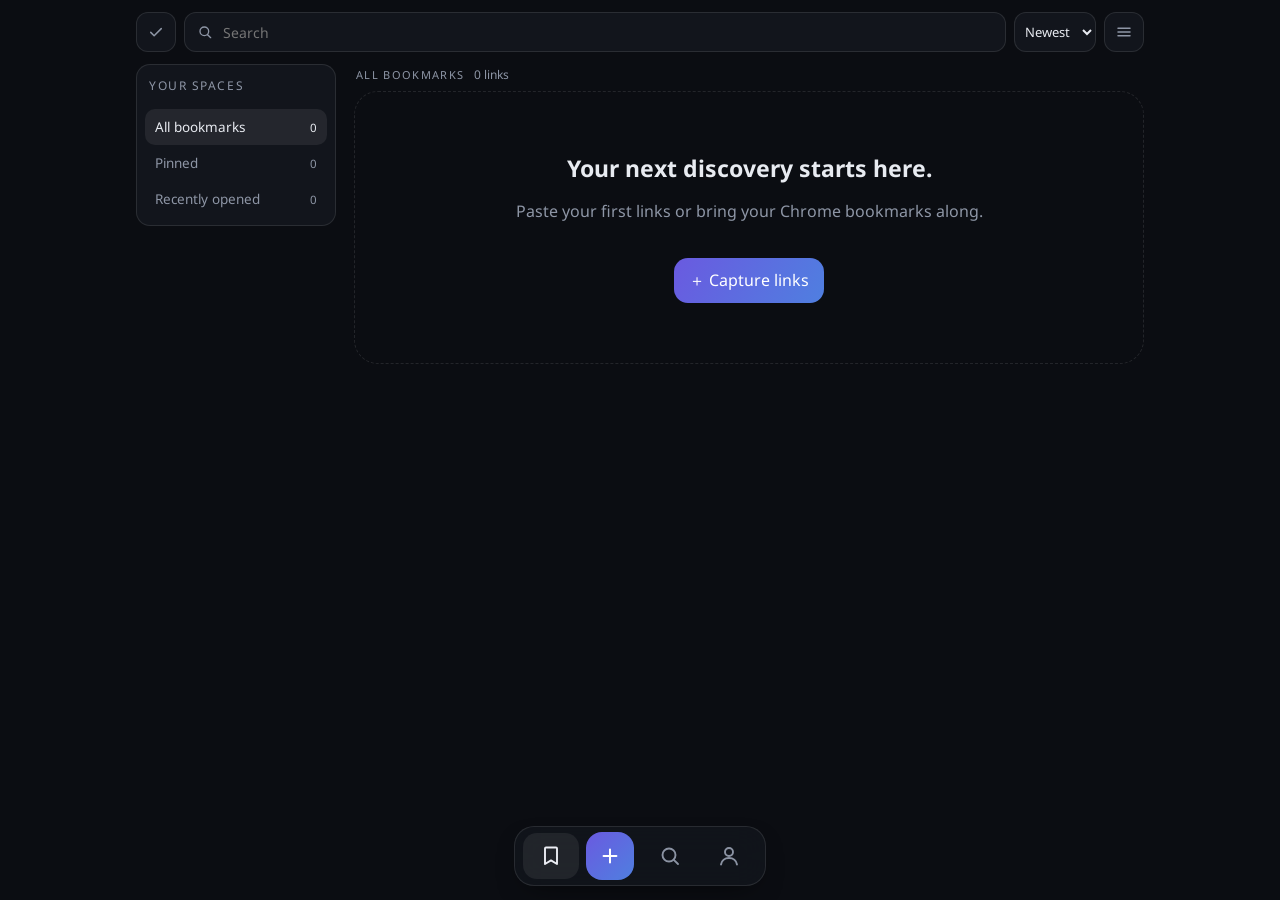
==== commit c398708b: "Contacts: compact layout, search in the bottom bar, row cards, Truecaller calls - Bottom bar: Bookma" ====
--- a/index.html
+++ b/index.html
@@ -175,7 +175,7 @@
 <div class="layout"><aside class="sidebar" id="sidebar" aria-label="Collections"></aside><section class="content"><div class="section-head"><div><div class="section-title" id="resultTitle">All bookmarks</div><div class="subtitle" id="resultCount"></div></div></div><div class="selectionbar" id="selectionbar" hidden><span id="selectedCount"></span><button class="btn" id="bulkMove">Move</button><button class="btn" id="bulkExport">Export</button><button class="btn" id="bulkDelete">Delete</button><button class="btn" id="deselect" aria-label="Clear selection">✕</button></div><div class="grid" id="grid"></div></section></div>
 </main>
 
-<nav class="odock" id="odock" data-active="bookmarks" aria-label="Orbit sections"><span class="odock-glow" aria-hidden="true"></span><a class="odock-tab" data-tab="bookmarks" href="./" aria-label="Bookmarks" aria-current="page"><svg viewBox="0 0 24 24"><path d="M7 3.5h10a1 1 0 0 1 1 1V20l-6-3.6L6 20V4.5a1 1 0 0 1 1-1z"/></svg></a><button class="fab" id="captureBtn" type="button" aria-label="Add link" title="Add link"><svg viewBox="0 0 24 24" aria-hidden="true"><path d="M12 5v14M5 12h14"/></svg></button><a class="odock-tab" data-tab="contacts" href="./contacts.html" aria-label="Contacts"><svg viewBox="0 0 24 24"><circle cx="12" cy="8" r="4"/><path d="M4 20.5c.6-4 3.9-6.5 8-6.5s7.4 2.5 8 6.5"/></svg></a></nav>
+<nav class="odock" id="odock" data-active="bookmarks" aria-label="Orbit sections"><span class="odock-glow" aria-hidden="true"></span><a class="odock-tab" data-tab="bookmarks" href="./" aria-label="Bookmarks" aria-current="page"><svg viewBox="0 0 24 24"><path d="M7 3.5h10a1 1 0 0 1 1 1V20l-6-3.6L6 20V4.5a1 1 0 0 1 1-1z"/></svg></a><button class="fab" id="captureBtn" type="button" aria-label="Add link" title="Add link"><svg viewBox="0 0 24 24" aria-hidden="true"><path d="M12 5v14M5 12h14"/></svg></button><button class="odock-tab odock-search" type="button" aria-label="Search bookmarks"><svg viewBox="0 0 24 24"><circle cx="11" cy="11" r="6.5"/><path d="M20 20l-4.2-4.2"/></svg></button><a class="odock-tab" data-tab="contacts" href="./contacts.html" aria-label="Contacts"><svg viewBox="0 0 24 24"><circle cx="12" cy="8" r="4"/><path d="M4 20.5c.6-4 3.9-6.5 8-6.5s7.4 2.5 8 6.5"/></svg></a></nav>
 <dialog id="captureDialog"><form id="captureForm"><h2>Catch something good.</h2><p>Paste anything, one per line: web addresses, localhost, local files, app links. Nothing is rejected.</p><div class="field"><label for="captureText">Links to save</label><textarea id="captureText" rows="7" required placeholder="https://example.com&#10;https://another-site.com/article"></textarea></div><div class="field"><label for="captureName">Name (only when saving one link)</label><input id="captureName" maxlength="300" placeholder="e.g. Rust async guide" autocomplete="off"></div><div class="field"><label for="captureCollection">Collection</label><input id="captureCollection" list="collectionList" placeholder="Inbox" maxlength="200"></div><div class="progress" id="captureCount" aria-live="polite">Paste links to begin.</div><div class="dialog-actions"><button class="btn" type="button" data-close>Cancel</button><button class="btn" type="button" id="singleAdd">Add with notes</button><button class="btn primary" type="submit" id="saveCapture">Save all bookmarks</button></div></form></dialog>
 <dialog id="editDialog"><form id="editForm"><h2 id="editHeading">A link worth keeping.</h2><input id="editId" type="hidden"><div class="field"><label for="editTitle">Name</label><input id="editTitle" required maxlength="300" placeholder="e.g. Rust async guide"></div><div class="field"><label for="editUrl">Address or link</label><input id="editUrl" required placeholder="https://… · localhost:3000 · file:///… · anything"></div><div class="field"><label for="editCollection">Collection / folder path</label><input id="editCollection" list="collectionList" maxlength="200" placeholder="Learning / Programming"></div><div class="field"><label for="editTags">Tags, separated by commas</label><input id="editTags" maxlength="500" placeholder="research, inspiration"></div><div class="field"><label for="editNotes">Why did you save this?</label><textarea id="editNotes" rows="3" maxlength="5000" placeholder="A little context for your future self…"></textarea></div><div class="dialog-actions"><button class="btn" type="button" data-close>Cancel</button><button class="btn primary" type="submit">Save bookmark</button></div></form></dialog>
 <dialog id="dataDialog" class="drawer" aria-label="Library menu"><div class="drawer-in"><div class="drawer-head"><h2>Library</h2><button class="tbtn" type="button" data-close aria-label="Close menu"><svg viewBox="0 0 24 24" aria-hidden="true"><path d="M6 6l12 12M18 6L6 18"/></svg></button></div><p>Sync across devices, back up everything, or bring in Chrome folders.</p><section class="syncbox" aria-labelledby="syncTitle"><strong id="syncTitle">Google Drive sync</strong><small id="syncStatus" aria-live="polite">Off. Bookmarks are saved only on this device.</small><div id="syncOn" hidden><div class="syncactions"><button class="btn" type="button" id="syncNow">Sync now</button><button class="btn" type="button" id="syncCode">Copy code for another device</button><button class="btn" type="button" id="syncDisconnect">Disconnect</button></div></div><div id="syncOff"><details id="syncSetup"><summary>First device: set up in 2 minutes (no Google Cloud needed)</summary><ol class="syncsteps"><li><button class="btn" type="button" id="syncCopyScript">Copy script</button> It contains your own secret key.</li><li>Open <a href="https://script.google.com/home/projects/create" target="_blank" rel="noopener">script.google.com</a> (a new project opens). Select all the sample code, then paste.</li><li>Click <b>Deploy → New deployment</b>. Click the gear icon next to “Select type” → <b>Web app</b>. Set Execute as: <b>Me</b> and Who has access: <b>Anyone</b>. Then click <b>Deploy</b>.</li><li>Click <b>Authorise access</b> and choose your account. Google warns that the app is unverified because it is your own script: click <b>Advanced → Go to … (unsafe)</b> → <b>Allow</b>.</li><li>Copy the <b>Web app URL</b> (it ends in /exec) and paste it below.</li></ol></details><div class="field"><label for="syncLink">Web app URL, or connection code from your other device</label><input id="syncLink" placeholder="https://script.google.com/macros/s/…/exec" autocomplete="off" spellcheck="false"></div><div class="syncactions"><button class="btn primary" type="button" id="syncConnect">Connect</button></div></div></section><div class="menu-grid"><button class="btn" id="importChrome">Import Chrome HTML<small>Preserve nested folder paths. Skip duplicate URLs.</small></button><button class="btn" id="backup">Full JSON backup<small>All links, pins, notes, tags, dates and preferences.</small></button><button class="btn" id="restore">Restore JSON backup<small>Validate first, then merge or replace safely.</small></button><button class="btn" id="chromeExport">Export to Chrome<small>Standard bookmark HTML with nested folders.</small></button><button class="btn" id="publish">Publish library snapshot<small>Download library.json for your GitHub Pages repository.</small></button><button class="btn" id="refreshPublished">Load published library<small>Merge the latest library.json without deleting local changes.</small></button></div><div class="notice"><strong>Google Drive sync is private.</strong> Your library is kept as a file in your own Google Drive. Only your own script can reach it, and only with your secret key. Without sync, bookmarks stay on this device: transfer a JSON backup instead. A published snapshot is visible to anyone who can access the site. Never publish private or work-confidential links.</div></div></dialog>
--- a/orbit-dock.css
+++ b/orbit-dock.css
@@ -1,11 +1,11 @@
 /* Orbit dock: the shared bottom bar for Bookmarks and Contacts (index.html, contacts.html).
    Quiet by design: no glows, no looping motion. Only the page transition slides. */
 @view-transition{navigation:auto}
-:root{--dock-w:204px;--dock-h:60px;--dock-gap:14px;--dock-bg:rgba(18,21,28,.92);--dock-line:rgba(255,255,255,.10);--dock-ink:#8b93a3;--dock-on:#eceef4;--dock-pill:rgba(255,255,255,.07);--dock-fab1:#6a5ae0;--dock-fab2:#4f7fe0;--dock-shadow:0 10px 28px -14px rgba(0,0,0,.75)}
+:root{--dock-w:252px;--dock-h:60px;--dock-gap:14px;--dock-bg:rgba(18,21,28,.92);--dock-line:rgba(255,255,255,.10);--dock-ink:#8b93a3;--dock-on:#eceef4;--dock-pill:rgba(255,255,255,.07);--dock-fab1:#6a5ae0;--dock-fab2:#4f7fe0;--dock-shadow:0 10px 28px -14px rgba(0,0,0,.75)}
 body[data-theme="light"]{--dock-bg:rgba(255,255,255,.94);--dock-line:rgba(15,23,42,.10);--dock-ink:#6b7383;--dock-on:#161a22;--dock-pill:rgba(15,23,42,.06);--dock-fab1:#5b4bd6;--dock-fab2:#3f6fd8;--dock-shadow:0 10px 26px -16px rgba(30,30,60,.35)}
 
 .odock{position:fixed;z-index:22;bottom:calc(var(--dock-gap) + env(safe-area-inset-bottom));left:calc(50% - var(--dock-w)/2);width:var(--dock-w);height:var(--dock-h);
-  display:grid;grid-template-columns:1fr 64px 1fr;align-items:center;padding:0 6px;border-radius:20px;
+  display:grid;grid-template-columns:repeat(4,1fr);align-items:center;padding:0 6px;border-radius:20px;
   background:var(--dock-bg);border:1px solid var(--dock-line);box-shadow:var(--dock-shadow);
   -webkit-backdrop-filter:blur(16px);backdrop-filter:blur(16px);
   view-transition-name:orbit-dock;transition:transform .25s ease,opacity .2s ease;
@@ -13,16 +13,18 @@
 body.selecting .odock{transform:translateY(calc(100% + 40px));opacity:0;pointer-events:none}
 
 .odock-tab{position:relative;z-index:1;display:grid;place-items:center;height:46px;margin:0 2px;border-radius:14px;color:var(--dock-ink);text-decoration:none;order:1;transition:color .15s ease}
-.odock-tab[data-tab="contacts"]{order:3}
+.odock-tab[data-tab="contacts"]{order:4}
 .odock .fab{order:2}
-html[data-dock-swap="1"] .odock-tab[data-tab="bookmarks"]{order:3}
+.odock .odock-search{order:3;border:0;background:none;padding:0;cursor:pointer;font:inherit}
+html[data-dock-swap="1"] .odock-tab[data-tab="bookmarks"]{order:4}
 html[data-dock-swap="1"] .odock-tab[data-tab="contacts"]{order:1}
+body.searching .odock-search{color:var(--dock-on)}
 .odock-tab svg{width:24px;height:24px;fill:none;stroke:currentColor;stroke-width:1.9;stroke-linecap:round;stroke-linejoin:round;display:block}
 .odock-tab[aria-current="page"]{color:var(--dock-on)}
 .odock-tab:active svg{transform:scale(.92)}
 
 /* soft pill behind the active tab; it slides to the other side on a page switch */
-.odock-glow{position:absolute;z-index:0;top:6px;height:46px;width:calc((var(--dock-w) - 64px - 12px)/2 - 4px);border-radius:14px;pointer-events:none;background:var(--dock-pill);view-transition-name:odock-glow}
+.odock-glow{position:absolute;z-index:0;top:6px;height:46px;width:calc((var(--dock-w) - 12px)/4 - 4px);border-radius:14px;pointer-events:none;background:var(--dock-pill);view-transition-name:odock-glow}
 .odock[data-active="bookmarks"] .odock-glow,html[data-dock-swap="1"] .odock[data-active="contacts"] .odock-glow{left:8px;right:auto}
 .odock[data-active="contacts"] .odock-glow,html[data-dock-swap="1"] .odock[data-active="bookmarks"] .odock-glow{right:8px;left:auto}
 
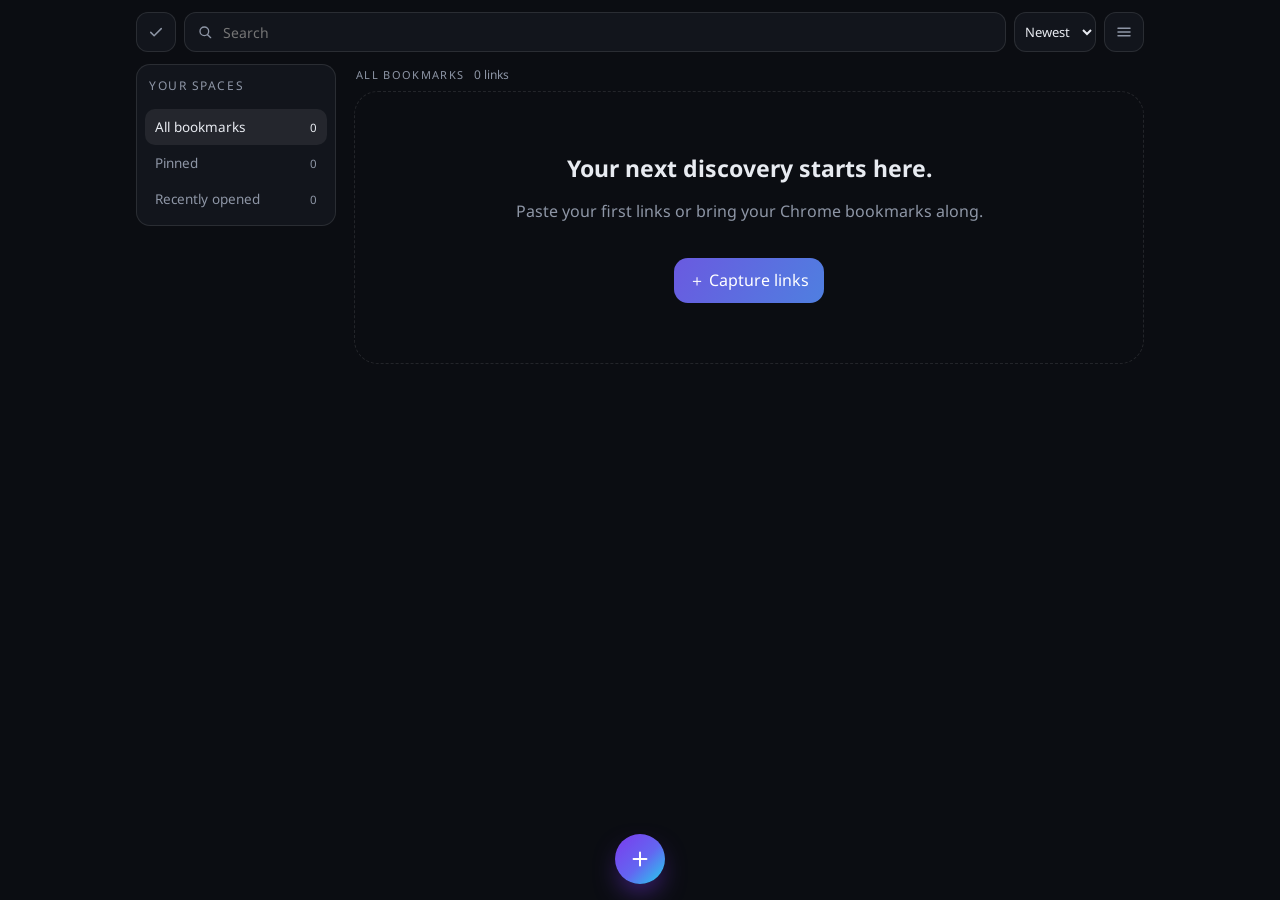
==== commit 7f429d3d: "Remove Contacts, Search Builder and the shared bottom dock; keep Bookmarks unchanged Deletes contact" ====
--- a/index.html
+++ b/index.html
@@ -1,6 +1,4 @@
-<!doctype html><html lang="en" data-page="bookmarks"><head><meta charset="utf-8"><meta name="viewport" content="width=device-width, initial-scale=1, viewport-fit=cover"><meta name="theme-color" content="#080b12"><meta name="description" content="Orbit: a local-first bookmark library with quick capture, collections and full backups."><meta name="referrer" content="no-referrer"><title>Orbit / Your entire web</title><link rel="preload" href="./noto-sans.woff2" as="font" type="font/woff2" crossorigin><link rel="manifest" href="./manifest.webmanifest"><link rel="icon" href="./icon.svg" type="image/svg+xml"><link rel="stylesheet" href="./orbit-dock.css">
-<script>(function(){var h=document.documentElement;try{if(localStorage.getItem('orbit-dock-swap')==='1')h.dataset.dockSwap='1'}catch(x){}addEventListener('pagereveal',function(e){if(e.viewTransition){var v=e.viewTransition;v.ready&&v.ready.catch(function(){});v.finished&&v.finished.catch(function(){});var d=null;try{d=sessionStorage.getItem('orbit-nav')}catch(x){}if(d&&v.types){try{v.types.add(d)}catch(x){}}}try{sessionStorage.removeItem('orbit-nav')}catch(x){}});var d=null;try{d=sessionStorage.getItem('orbit-nav')}catch(x){}if(d&&!('CSSViewTransitionRule' in window)){h.classList.add('ot-arrive-'+d);try{sessionStorage.removeItem('orbit-nav')}catch(x){}}})();</script>
-<script type="speculationrules">{"prefetch":[{"urls":["./contacts.html"],"eagerness":"eager"}],"prerender":[{"urls":["./contacts.html"],"eagerness":"moderate"}]}</script><style>
+<!doctype html><html lang="en"><head><meta charset="utf-8"><meta name="viewport" content="width=device-width, initial-scale=1, viewport-fit=cover"><meta name="theme-color" content="#080b12"><meta name="description" content="Orbit: a local-first bookmark library with quick capture, collections and full backups."><meta name="referrer" content="no-referrer"><title>Orbit / Your entire web</title><link rel="preload" href="./noto-sans.woff2" as="font" type="font/woff2" crossorigin><link rel="manifest" href="./manifest.webmanifest"><link rel="icon" href="./icon.svg" type="image/svg+xml"><style>
 :root{--bg:#070910;--panel:rgba(18,21,34,.72);--panel2:rgba(255,255,255,.055);--text:#f5f7ff;--muted:#9ba3ba;--line:rgba(255,255,255,.105);--accent:#8b5cf6;--accent2:#22d3ee;--danger:#fb7185;--shadow:0 24px 70px rgba(0,0,0,.35);--radius:24px}
 *{box-sizing:border-box}html{scroll-behavior:smooth}body{margin:0;min-height:100vh;font-family:Inter,ui-sans-serif,system-ui,-apple-system,"Segoe UI",sans-serif;background:radial-gradient(circle at 12% 8%,rgba(139,92,246,.22),transparent 28%),radial-gradient(circle at 85% 20%,rgba(34,211,238,.13),transparent 30%),var(--bg);color:var(--text)}
 button,input,select{font:inherit}.ambient{position:fixed;inset:0;pointer-events:none;background-image:linear-gradient(rgba(255,255,255,.018) 1px,transparent 1px),linear-gradient(90deg,rgba(255,255,255,.018) 1px,transparent 1px);background-size:46px 46px;mask-image:linear-gradient(to bottom,black,transparent 80%)}
@@ -74,7 +72,7 @@
 .fab svg{width:22px;height:22px;fill:none;stroke:currentColor;stroke-width:2.2;stroke-linecap:round;display:block}
 .fab:hover{transform:translateX(-50%) translateY(-2px)}
 .fab:active{transform:translateX(-50%) scale(.94)}
-
+body.selecting .fab{display:none}
 /* selection bar (bottom, replaces the add button while selecting) */
 .selectionbar{position:fixed;left:50%;bottom:calc(14px + env(safe-area-inset-bottom));transform:translateX(-50%);z-index:25;display:flex;flex-wrap:nowrap;align-items:center;gap:6px;width:max-content;max-width:calc(100vw - 20px);margin:0;padding:6px 6px 6px 14px;border:1px solid var(--line);border-radius:16px;background:var(--row);box-shadow:0 14px 40px -12px rgba(0,0,0,.6)}
 .selectionbar[hidden]{display:none}
@@ -156,7 +154,7 @@
 #syncBtn.err::after{background:var(--danger)}
 @media(prefers-reduced-motion:reduce){#syncBtn.busy svg{animation:none;opacity:.5}}
 
-/* ===== Quiet theme shared with Contacts: flat background, no glows, thin borders ===== */
+/* ===== Quiet theme: flat background, no glows, thin borders ===== */
 body[data-theme="dark"]{--bg:#0b0d12;--panel:#12151c;--panel2:#12151c;--text:#e8ebf1;--muted:#8e96a6;--line:rgba(255,255,255,.10);--row:#12151c;--row-hover:#161a22;--row-sel:#1a1d2a;--b1:rgba(255,255,255,.075);--b2:rgba(255,255,255,.075);--b3:rgba(255,255,255,.075);--h1:rgba(255,255,255,.14);--h3:rgba(255,255,255,.14);background:#0b0d12}
 body[data-theme="light"]{--bg:#f4f5f8;--panel:#fff;--panel2:#fff;--text:#151922;--muted:#5c6474;--line:rgba(16,24,40,.12);--row:#fff;--row-hover:#fafbfc;--row-sel:#f3f1fd;--b1:rgba(16,24,40,.08);--b2:rgba(16,24,40,.08);--b3:rgba(16,24,40,.08);--h1:rgba(16,24,40,.16);--h3:rgba(16,24,40,.16);background:#f4f5f8}
 .ambient{display:none}
@@ -167,7 +165,7 @@
 input:focus,select:focus,textarea:focus{box-shadow:none!important}
 .btn.primary{background:linear-gradient(120deg,#6a5ae0,#4f7fe0);box-shadow:none}
 </style></head><body data-theme="dark">
-<div class="ambient" aria-hidden="true"></div><main class="shell" data-swipe-surface>
+<div class="ambient" aria-hidden="true"></div><main class="shell">
 
 
 
@@ -175,7 +173,7 @@
 <div class="layout"><aside class="sidebar" id="sidebar" aria-label="Collections"></aside><section class="content"><div class="section-head"><div><div class="section-title" id="resultTitle">All bookmarks</div><div class="subtitle" id="resultCount"></div></div></div><div class="selectionbar" id="selectionbar" hidden><span id="selectedCount"></span><button class="btn" id="bulkMove">Move</button><button class="btn" id="bulkExport">Export</button><button class="btn" id="bulkDelete">Delete</button><button class="btn" id="deselect" aria-label="Clear selection">✕</button></div><div class="grid" id="grid"></div></section></div>
 </main>
 
-<nav class="odock" id="odock" data-active="bookmarks" aria-label="Orbit sections"><span class="odock-glow" aria-hidden="true"></span><a class="odock-tab" data-tab="bookmarks" href="./" aria-label="Bookmarks" aria-current="page"><svg viewBox="0 0 24 24"><path d="M7 3.5h10a1 1 0 0 1 1 1V20l-6-3.6L6 20V4.5a1 1 0 0 1 1-1z"/></svg></a><button class="fab" id="captureBtn" type="button" aria-label="Add link" title="Add link"><svg viewBox="0 0 24 24" aria-hidden="true"><path d="M12 5v14M5 12h14"/></svg></button><button class="odock-tab odock-search" type="button" aria-label="Search bookmarks"><svg viewBox="0 0 24 24"><circle cx="11" cy="11" r="6.5"/><path d="M20 20l-4.2-4.2"/></svg></button><a class="odock-tab" data-tab="contacts" href="./contacts.html" aria-label="Contacts"><svg viewBox="0 0 24 24"><circle cx="12" cy="8" r="4"/><path d="M4 20.5c.6-4 3.9-6.5 8-6.5s7.4 2.5 8 6.5"/></svg></a></nav>
+<button class="fab" id="captureBtn" type="button" aria-label="Add link" title="Add link"><svg viewBox="0 0 24 24" aria-hidden="true"><path d="M12 5v14M5 12h14"/></svg></button>
 <dialog id="captureDialog"><form id="captureForm"><h2>Catch something good.</h2><p>Paste anything, one per line: web addresses, localhost, local files, app links. Nothing is rejected.</p><div class="field"><label for="captureText">Links to save</label><textarea id="captureText" rows="7" required placeholder="https://example.com&#10;https://another-site.com/article"></textarea></div><div class="field"><label for="captureName">Name (only when saving one link)</label><input id="captureName" maxlength="300" placeholder="e.g. Rust async guide" autocomplete="off"></div><div class="field"><label for="captureCollection">Collection</label><input id="captureCollection" list="collectionList" placeholder="Inbox" maxlength="200"></div><div class="progress" id="captureCount" aria-live="polite">Paste links to begin.</div><div class="dialog-actions"><button class="btn" type="button" data-close>Cancel</button><button class="btn" type="button" id="singleAdd">Add with notes</button><button class="btn primary" type="submit" id="saveCapture">Save all bookmarks</button></div></form></dialog>
 <dialog id="editDialog"><form id="editForm"><h2 id="editHeading">A link worth keeping.</h2><input id="editId" type="hidden"><div class="field"><label for="editTitle">Name</label><input id="editTitle" required maxlength="300" placeholder="e.g. Rust async guide"></div><div class="field"><label for="editUrl">Address or link</label><input id="editUrl" required placeholder="https://… · localhost:3000 · file:///… · anything"></div><div class="field"><label for="editCollection">Collection / folder path</label><input id="editCollection" list="collectionList" maxlength="200" placeholder="Learning / Programming"></div><div class="field"><label for="editTags">Tags, separated by commas</label><input id="editTags" maxlength="500" placeholder="research, inspiration"></div><div class="field"><label for="editNotes">Why did you save this?</label><textarea id="editNotes" rows="3" maxlength="5000" placeholder="A little context for your future self…"></textarea></div><div class="dialog-actions"><button class="btn" type="button" data-close>Cancel</button><button class="btn primary" type="submit">Save bookmark</button></div></form></dialog>
 <dialog id="dataDialog" class="drawer" aria-label="Library menu"><div class="drawer-in"><div class="drawer-head"><h2>Library</h2><button class="tbtn" type="button" data-close aria-label="Close menu"><svg viewBox="0 0 24 24" aria-hidden="true"><path d="M6 6l12 12M18 6L6 18"/></svg></button></div><p>Sync across devices, back up everything, or bring in Chrome folders.</p><section class="syncbox" aria-labelledby="syncTitle"><strong id="syncTitle">Google Drive sync</strong><small id="syncStatus" aria-live="polite">Off. Bookmarks are saved only on this device.</small><div id="syncOn" hidden><div class="syncactions"><button class="btn" type="button" id="syncNow">Sync now</button><button class="btn" type="button" id="syncCode">Copy code for another device</button><button class="btn" type="button" id="syncDisconnect">Disconnect</button></div></div><div id="syncOff"><details id="syncSetup"><summary>First device: set up in 2 minutes (no Google Cloud needed)</summary><ol class="syncsteps"><li><button class="btn" type="button" id="syncCopyScript">Copy script</button> It contains your own secret key.</li><li>Open <a href="https://script.google.com/home/projects/create" target="_blank" rel="noopener">script.google.com</a> (a new project opens). Select all the sample code, then paste.</li><li>Click <b>Deploy → New deployment</b>. Click the gear icon next to “Select type” → <b>Web app</b>. Set Execute as: <b>Me</b> and Who has access: <b>Anyone</b>. Then click <b>Deploy</b>.</li><li>Click <b>Authorise access</b> and choose your account. Google warns that the app is unverified because it is your own script: click <b>Advanced → Go to … (unsafe)</b> → <b>Allow</b>.</li><li>Copy the <b>Web app URL</b> (it ends in /exec) and paste it below.</li></ol></details><div class="field"><label for="syncLink">Web app URL, or connection code from your other device</label><input id="syncLink" placeholder="https://script.google.com/macros/s/…/exec" autocomplete="off" spellcheck="false"></div><div class="syncactions"><button class="btn primary" type="button" id="syncConnect">Connect</button></div></div></section><div class="menu-grid"><button class="btn" id="importChrome">Import Chrome HTML<small>Preserve nested folder paths. Skip duplicate URLs.</small></button><button class="btn" id="backup">Full JSON backup<small>All links, pins, notes, tags, dates and preferences.</small></button><button class="btn" id="restore">Restore JSON backup<small>Validate first, then merge or replace safely.</small></button><button class="btn" id="chromeExport">Export to Chrome<small>Standard bookmark HTML with nested folders.</small></button><button class="btn" id="publish">Publish library snapshot<small>Download library.json for your GitHub Pages repository.</small></button><button class="btn" id="refreshPublished">Load published library<small>Merge the latest library.json without deleting local changes.</small></button></div><div class="notice"><strong>Google Drive sync is private.</strong> Your library is kept as a file in your own Google Drive. Only your own script can reach it, and only with your secret key. Without sync, bookmarks stay on this device: transfer a JSON backup instead. A published snapshot is visible to anyone who can access the site. Never publish private or work-confidential links.</div></div></dialog>
@@ -183,7 +181,6 @@
 <dialog id="moveDialog"><form id="moveForm"><h2>Give these links a home.</h2><div class="field"><label for="moveCollection">Destination collection</label><input id="moveCollection" list="collectionList" maxlength="200" placeholder="Inbox"></div><div class="dialog-actions"><button class="btn" type="button" data-close>Cancel</button><button class="btn primary" type="submit">Move selected</button></div></form></dialog>
 <dialog id="confirmDialog"><h2 id="confirmHeading">Are you sure?</h2><p id="confirmText"></p><div class="dialog-actions"><button class="btn" id="confirmNo">Cancel</button><button class="btn primary" id="confirmYes">Delete</button></div></dialog>
 <datalist id="collectionList"></datalist><input type="file" id="chromeFile" accept=".html,text/html" hidden><input type="file" id="jsonFile" accept=".json,application/json" hidden><div class="toast" id="toast" role="status" aria-live="polite"></div>
-<script src="./orbit-dock.js" defer></script>
 <script>
 'use strict';
 (()=>{
@@ -223,7 +220,7 @@
 async function openDB(){db=await new Promise((res,rej)=>{const r=indexedDB.open('orbit-v2',1);r.onupgradeneeded=()=>{r.result.createObjectStore('state')};r.onsuccess=()=>res(r.result);r.onerror=()=>rej(r.error);r.onblocked=()=>toast('Close other Orbit tabs to finish the database upgrade.')});db.onversionchange=()=>{db.close();toast('Orbit was updated in another tab. Reload this page.')};return request(db.transaction('state').objectStore('state').get('library'))}
 let queue=Promise.resolve();
 function commit(next=items,prefs=settings,recovery=null,opt={}){const job=queue.then(()=>new Promise((res,rej)=>{const now=Date.now();let list,del;if(opt.sync){const m=next(items,deleted);if(sig(m)===sig({items,deleted}))return res(false);list=m.items;del=m.deleted}else{const prev=new Map(items.map(x=>[x.id,x]));list=next.map(x=>prev.get(x.id)===x?x:{...x,mod:now});const ids=new Set(list.map(x=>x.id));del={...deleted};for(const id of prev.keys())if(!ids.has(id))del[id]=now}prune(del,now);const data={items:structuredClone(list),settings:structuredClone(prefs),deleted:del};const t=db.transaction('state','readwrite');if(recovery)t.objectStore('state').put(recovery,'recovery-before-replace');t.objectStore('state').put(data,'library');t.oncomplete=()=>{items=data.items;settings=data.settings;deleted=del;selected=new Set([...selected].filter(id=>items.some(x=>x.id===id)));applyPrefs();render();if(!opt.sync)Sync.changed();res(true)};t.onerror=()=>rej(Error('Could not save. Storage may be full or unavailable. Export a backup before closing.'));t.onabort=()=>rej(Error('Save interrupted. Please retry.'))}));queue=job.catch(()=>{});return job}
-function applyPrefs(){document.body.dataset.theme=settings.theme;try{localStorage.setItem('orbit-theme',settings.theme)}catch{}}
+function applyPrefs(){document.body.dataset.theme=settings.theme}
 function categories(){return [...new Set(items.map(x=>x.category))].sort((a,b)=>a.localeCompare(b))}
 function nav(key,label,count){return `<button class="navbtn ${filter===key?'active':''}" data-filter="${esc(key)}" type="button"><span>${esc(label)}</span><small>${count}</small></button>`}
 let pinnedVisible=[];const pinCmp=(a,b)=>(a.ord-b.ord)||(a.created-b.created);
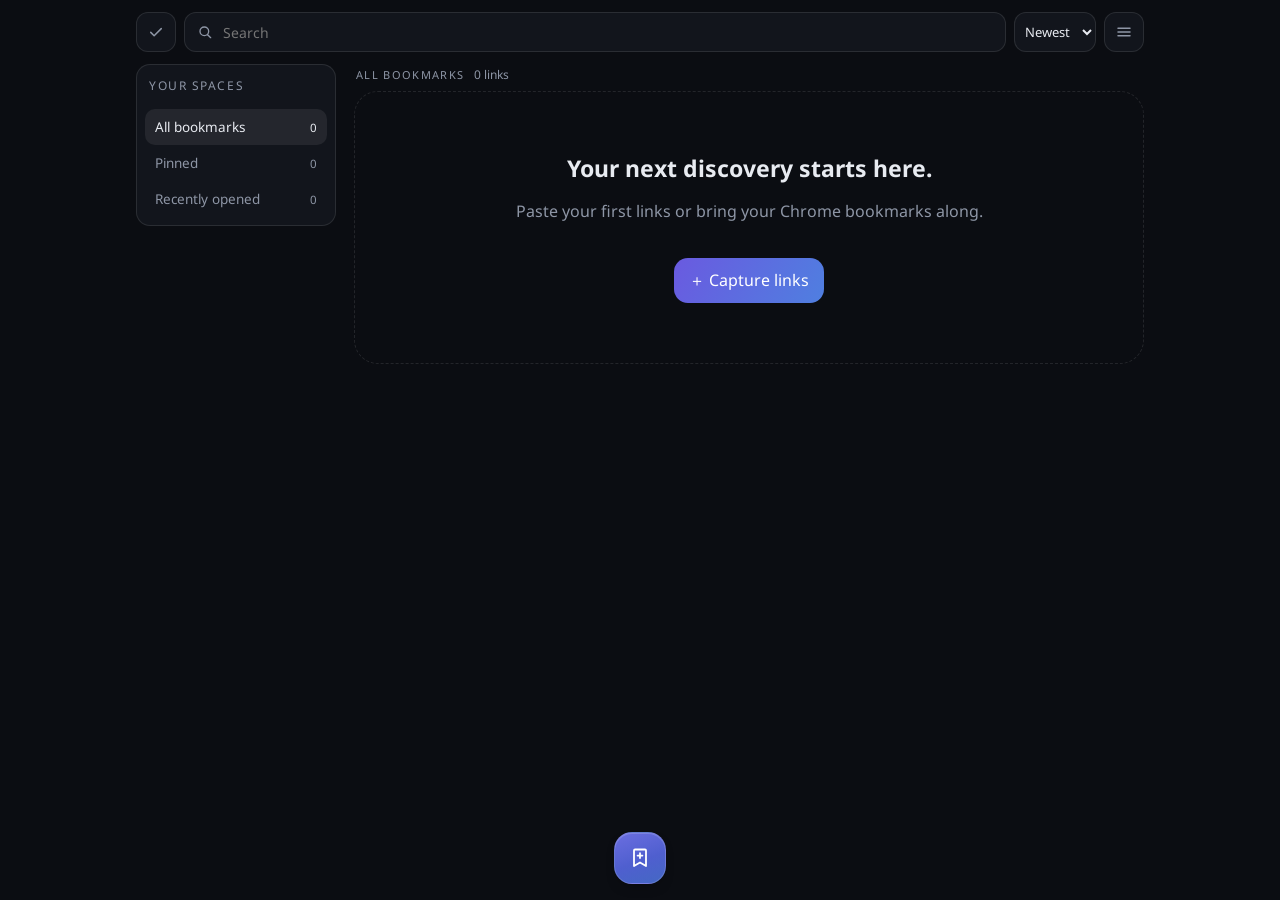
==== commit 095c3f2e: "Add button: calm gradient squircle with bookmark-plus icon, no glow Co-Authored-By: Claude Sonnet 5." ====
--- a/index.html
+++ b/index.html
@@ -164,6 +164,10 @@
 .search input,#sort{border-color:var(--line)}
 input:focus,select:focus,textarea:focus{box-shadow:none!important}
 .btn.primary{background:linear-gradient(120deg,#6a5ae0,#4f7fe0);box-shadow:none}
+/* add button: calm gradient, no glow */
+.fab{width:52px;height:52px;min-height:52px;border-radius:18px;background:linear-gradient(160deg,#6b6ee0 0%,#4f5fcf 55%,#4468c4 100%);border:1px solid rgba(255,255,255,.14);box-shadow:inset 0 1px 0 rgba(255,255,255,.16),0 6px 14px -8px rgba(0,0,0,.7);transition:transform .15s,filter .15s}
+.fab svg{width:24px;height:24px;stroke-width:1.8;stroke-linejoin:round}
+.fab:hover{filter:brightness(1.07)}
 </style></head><body data-theme="dark">
 <div class="ambient" aria-hidden="true"></div><main class="shell">
 
@@ -173,7 +177,7 @@
 <div class="layout"><aside class="sidebar" id="sidebar" aria-label="Collections"></aside><section class="content"><div class="section-head"><div><div class="section-title" id="resultTitle">All bookmarks</div><div class="subtitle" id="resultCount"></div></div></div><div class="selectionbar" id="selectionbar" hidden><span id="selectedCount"></span><button class="btn" id="bulkMove">Move</button><button class="btn" id="bulkExport">Export</button><button class="btn" id="bulkDelete">Delete</button><button class="btn" id="deselect" aria-label="Clear selection">✕</button></div><div class="grid" id="grid"></div></section></div>
 </main>
 
-<button class="fab" id="captureBtn" type="button" aria-label="Add link" title="Add link"><svg viewBox="0 0 24 24" aria-hidden="true"><path d="M12 5v14M5 12h14"/></svg></button>
+<button class="fab" id="captureBtn" type="button" aria-label="Add link" title="Add link"><svg viewBox="0 0 24 24" aria-hidden="true"><path d="M7 3.5h10a1 1 0 0 1 1 1V20l-6-3.6L6 20V4.5a1 1 0 0 1 1-1z"/><path d="M12 7.2v4.8M9.6 9.6h4.8"/></svg></button>
 <dialog id="captureDialog"><form id="captureForm"><h2>Catch something good.</h2><p>Paste anything, one per line: web addresses, localhost, local files, app links. Nothing is rejected.</p><div class="field"><label for="captureText">Links to save</label><textarea id="captureText" rows="7" required placeholder="https://example.com&#10;https://another-site.com/article"></textarea></div><div class="field"><label for="captureName">Name (only when saving one link)</label><input id="captureName" maxlength="300" placeholder="e.g. Rust async guide" autocomplete="off"></div><div class="field"><label for="captureCollection">Collection</label><input id="captureCollection" list="collectionList" placeholder="Inbox" maxlength="200"></div><div class="progress" id="captureCount" aria-live="polite">Paste links to begin.</div><div class="dialog-actions"><button class="btn" type="button" data-close>Cancel</button><button class="btn" type="button" id="singleAdd">Add with notes</button><button class="btn primary" type="submit" id="saveCapture">Save all bookmarks</button></div></form></dialog>
 <dialog id="editDialog"><form id="editForm"><h2 id="editHeading">A link worth keeping.</h2><input id="editId" type="hidden"><div class="field"><label for="editTitle">Name</label><input id="editTitle" required maxlength="300" placeholder="e.g. Rust async guide"></div><div class="field"><label for="editUrl">Address or link</label><input id="editUrl" required placeholder="https://… · localhost:3000 · file:///… · anything"></div><div class="field"><label for="editCollection">Collection / folder path</label><input id="editCollection" list="collectionList" maxlength="200" placeholder="Learning / Programming"></div><div class="field"><label for="editTags">Tags, separated by commas</label><input id="editTags" maxlength="500" placeholder="research, inspiration"></div><div class="field"><label for="editNotes">Why did you save this?</label><textarea id="editNotes" rows="3" maxlength="5000" placeholder="A little context for your future self…"></textarea></div><div class="dialog-actions"><button class="btn" type="button" data-close>Cancel</button><button class="btn primary" type="submit">Save bookmark</button></div></form></dialog>
 <dialog id="dataDialog" class="drawer" aria-label="Library menu"><div class="drawer-in"><div class="drawer-head"><h2>Library</h2><button class="tbtn" type="button" data-close aria-label="Close menu"><svg viewBox="0 0 24 24" aria-hidden="true"><path d="M6 6l12 12M18 6L6 18"/></svg></button></div><p>Sync across devices, back up everything, or bring in Chrome folders.</p><section class="syncbox" aria-labelledby="syncTitle"><strong id="syncTitle">Google Drive sync</strong><small id="syncStatus" aria-live="polite">Off. Bookmarks are saved only on this device.</small><div id="syncOn" hidden><div class="syncactions"><button class="btn" type="button" id="syncNow">Sync now</button><button class="btn" type="button" id="syncCode">Copy code for another device</button><button class="btn" type="button" id="syncDisconnect">Disconnect</button></div></div><div id="syncOff"><details id="syncSetup"><summary>First device: set up in 2 minutes (no Google Cloud needed)</summary><ol class="syncsteps"><li><button class="btn" type="button" id="syncCopyScript">Copy script</button> It contains your own secret key.</li><li>Open <a href="https://script.google.com/home/projects/create" target="_blank" rel="noopener">script.google.com</a> (a new project opens). Select all the sample code, then paste.</li><li>Click <b>Deploy → New deployment</b>. Click the gear icon next to “Select type” → <b>Web app</b>. Set Execute as: <b>Me</b> and Who has access: <b>Anyone</b>. Then click <b>Deploy</b>.</li><li>Click <b>Authorise access</b> and choose your account. Google warns that the app is unverified because it is your own script: click <b>Advanced → Go to … (unsafe)</b> → <b>Allow</b>.</li><li>Copy the <b>Web app URL</b> (it ends in /exec) and paste it below.</li></ol></details><div class="field"><label for="syncLink">Web app URL, or connection code from your other device</label><input id="syncLink" placeholder="https://script.google.com/macros/s/…/exec" autocomplete="off" spellcheck="false"></div><div class="syncactions"><button class="btn primary" type="button" id="syncConnect">Connect</button></div></div></section><div class="menu-grid"><button class="btn" id="importChrome">Import Chrome HTML<small>Preserve nested folder paths. Skip duplicate URLs.</small></button><button class="btn" id="backup">Full JSON backup<small>All links, pins, notes, tags, dates and preferences.</small></button><button class="btn" id="restore">Restore JSON backup<small>Validate first, then merge or replace safely.</small></button><button class="btn" id="chromeExport">Export to Chrome<small>Standard bookmark HTML with nested folders.</small></button><button class="btn" id="publish">Publish library snapshot<small>Download library.json for your GitHub Pages repository.</small></button><button class="btn" id="refreshPublished">Load published library<small>Merge the latest library.json without deleting local changes.</small></button></div><div class="notice"><strong>Google Drive sync is private.</strong> Your library is kept as a file in your own Google Drive. Only your own script can reach it, and only with your secret key. Without sync, bookmarks stay on this device: transfer a JSON backup instead. A published snapshot is visible to anyone who can access the site. Never publish private or work-confidential links.</div></div></dialog>
